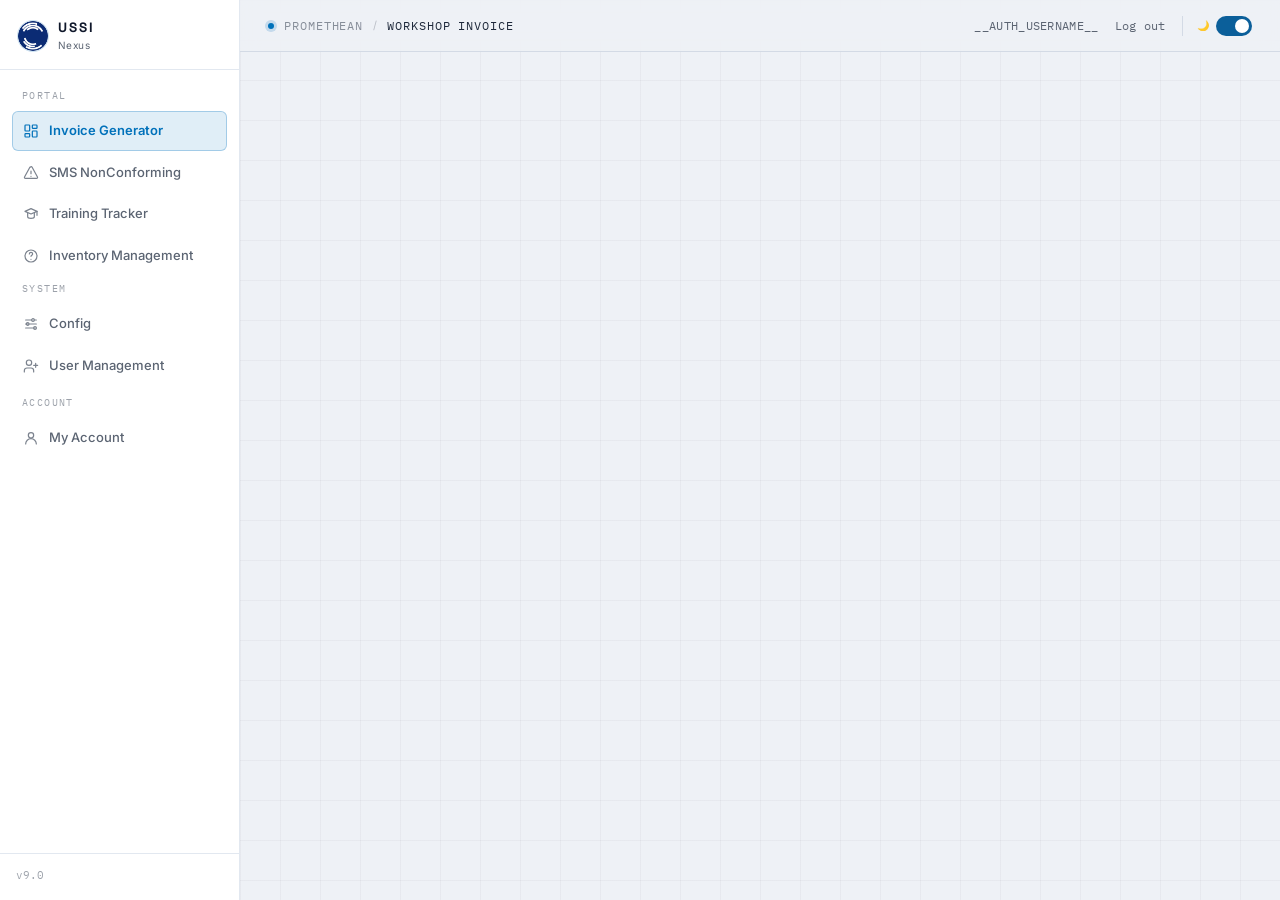
==== views/portal.html @ b30040d3 "baseline" ====
<!DOCTYPE html>
<html lang="en" data-theme="dark">
<head>
  <meta charset="UTF-8" />
  <meta name="viewport" content="width=device-width, initial-scale=1.0" />
  <title>USSI Nexus</title>
  <link rel="icon" type="image/png" href="/static/ussi_nexus_mark.png" />
  <script src="/static/js/theme-init.js"></script>
  <link rel="preconnect" href="https://fonts.googleapis.com" />
  <link href="https://fonts.googleapis.com/css2?family=Inter:wght@400;500;600;700&family=Space+Grotesk:wght@500;600;700&family=IBM+Plex+Mono:wght@400;500;600&display=swap" rel="stylesheet" />
  <!-- Tailwind is compiled ahead of time (see build/) instead of loaded from
       the CDN at runtime — the CDN script is documented by Tailwind itself
       as unsuitable for production, and it means the ENTIRE UI's styling
       depended on that one external request succeeding on every page load.
       If it's ever blocked (corporate firewall, ad-blocker, offline demo,
       CDN outage) every page renders with no layout/spacing/color at all.
       Rebuild this file with `cd build && npm install && npm run build`
       whenever new Tailwind classes are added to index.html or app.js. -->
  <link rel="stylesheet" href="/static/css/tailwind.css" />
  <link rel="stylesheet" href="/static/css/app.css" />
</head>
<body class="relative min-h-screen text-slate-300 font-sans">

<div class="app-shell">


<div id="sidebar-scrim" class="sidebar-scrim" onclick="toggleSidebar()"></div>

<aside class="sidebar" id="sidebar">
  <div class="sidebar-brand">
    <img src="/static/ussi_nexus_mark.png" alt="USSI Global" />
    <div>
      <div class="brand-word">USSI</div>
      <div class="brand-sub">Nexus</div>
    </div>
  </div>

  <nav class="sidebar-nav">
    <div class="sidebar-section-label">Portal</div>

    
    <button class="side-link portal-nav-btn active" data-portal="invoice-generator" id="portal-nav-invoice-generator" onclick="showPortalPage('invoice-generator')">
      <svg viewBox="0 0 24 24" fill="none" stroke="currentColor" stroke-width="1.8" stroke-linecap="round" stroke-linejoin="round"><rect x="3" y="3" width="7" height="9" rx="1"/><rect x="14" y="3" width="7" height="5" rx="1"/><rect x="14" y="12" width="7" height="9" rx="1"/><rect x="3" y="16" width="7" height="5" rx="1"/></svg>
      <span>Invoice Generator</span>
    </button>
    

    
    <button class="side-link portal-nav-btn text-steel" data-portal="sms-nonconforming" id="portal-nav-sms-nonconforming" onclick="showPortalPage('sms-nonconforming')">
      <svg viewBox="0 0 24 24" fill="none" stroke="currentColor" stroke-width="1.8" stroke-linecap="round" stroke-linejoin="round"><path d="M10.3 3.3 2.3 18a1.5 1.5 0 0 0 1.3 2.2h16.8a1.5 1.5 0 0 0 1.3-2.2l-8-14.7a1.5 1.5 0 0 0-2.6 0Z"/><path d="M12 9v4M12 17h.01"/></svg>
      <span>SMS NonConforming</span>
    </button>
    <div class="sidebar-sub hidden" id="portal-body-sms-nonconforming" aria-label="SMS NonConforming pages">
      <button class="side-sublink active" data-nc-view="list" onclick="showNonConformingPage('list')">Item List</button>
      <button class="side-sublink" data-nc-view="add" onclick="showNonConformingPage('add')">Add Item</button>
    </div>
    

    
    <a class="side-link text-steel" href="/training-tracker/" id="portal-nav-training-tracker">
      <svg viewBox="0 0 24 24" fill="none" stroke="currentColor" stroke-width="1.8" stroke-linecap="round" stroke-linejoin="round"><path d="M12 4 3 8l9 4 9-4-9-4Z"/><path d="M7 10.5V16c0 1 2.2 2.5 5 2.5s5-1.5 5-2.5v-5.5"/><path d="M21 8v6"/></svg>
      <span>Training Tracker</span>
    </a>
    

    
    <button class="side-link portal-nav-btn text-steel" data-portal="tbd2" id="portal-nav-tbd2" onclick="showPortalPage('tbd2')">
      <svg viewBox="0 0 24 24" fill="none" stroke="currentColor" stroke-width="1.8" stroke-linecap="round" stroke-linejoin="round"><circle cx="12" cy="12" r="9"/><path d="M9.5 9a2.5 2.5 0 0 1 5 0c0 1.5-2.5 2-2.5 3.5M12 17h.01"/></svg>
      <span>TBD 2</span>
    </button>
    

    
    <div class="sidebar-sub-body" id="portal-body-invoice-generator" >
    <div class="sidebar-section-label">Clients</div>

    
    <button class="side-link nav-btn active" data-page="promethean" id="nav-promethean" onclick="showPage('promethean')">
      <svg viewBox="0 0 24 24" fill="none" stroke="currentColor" stroke-width="1.8" stroke-linecap="round" stroke-linejoin="round"><path d="M14.7 6.3a4 4 0 0 0-5.4 5.4L4 17v3h3l5.3-5.3a4 4 0 0 0 5.4-5.4l-2.7 2.7-2-2 2.7-2.7Z"/></svg>
      <span>Promethean</span>
    </button>
    <div class="sidebar-sub" id="sidebar-sub-promethean" >
      <button class="side-sublink active" id="subnav-invoice" data-sub="invoice" onclick="showSubPage('invoice','promethean')">Workshop Invoice</button>
      <button class="side-sublink" id="subnav-storage" data-sub="storage" onclick="showSubPage('storage','promethean')">Storage Invoice</button>
      <button class="side-sublink" id="subnav-fedex-shipment" data-sub="fedex-shipment" onclick="showSubPage('fedex-shipment','promethean')">FedEx Shipment Upload</button>
    </div>
    

    
    <button class="side-link nav-btn text-steel" data-page="amc" id="nav-amc" onclick="showPage('amc')">
      <svg viewBox="0 0 24 24" fill="none" stroke="currentColor" stroke-width="1.8" stroke-linecap="round" stroke-linejoin="round"><path d="M21 8 12 3 3 8l9 5 9-5Z"/><path d="M3 8v8l9 5 9-5V8"/><path d="M12 13v8"/></svg>
      <span>AMC</span>
    </button>
    

    
    <button class="side-link nav-btn text-steel" data-page="tcl" id="nav-tcl" onclick="showPage('tcl')">
      <svg viewBox="0 0 24 24" fill="none" stroke="currentColor" stroke-width="1.8" stroke-linecap="round" stroke-linejoin="round"><rect x="3" y="4" width="18" height="12" rx="1.5"/><path d="M8 20h8M12 16v4"/></svg>
      <span>TCL</span>
    </button>
    

    
    <button class="side-link nav-btn text-steel" data-page="philips" id="nav-philips" onclick="showPage('philips')">
      <svg viewBox="0 0 24 24" fill="none" stroke="currentColor" stroke-width="1.8" stroke-linecap="round" stroke-linejoin="round"><rect x="2.5" y="6" width="19" height="12" rx="1.5"/><path d="M8 21h8"/></svg>
      <span>Philips</span>
    </button>
    

    
    </div><!-- /portal-body-invoice-generator -->

    <div id="portal-system-config">
      <div class="sidebar-section-label">System</div>
      <a class="side-link nav-btn text-steel" data-page="config" id="nav-config" href="/?portal=invoice-generator&amp;client=config" onclick="if(window.showConfigPage){showConfigPage();return false;}">
        <svg viewBox="0 0 24 24" fill="none" stroke="currentColor" stroke-width="1.8" stroke-linecap="round" stroke-linejoin="round"><path d="M4 6h9M17 6h3M4 12h3M9 12h11M4 18h13M20 18h0"/><circle cx="15" cy="6" r="2"/><circle cx="7" cy="12" r="2"/><circle cx="18" cy="18" r="2"/></svg>
        <span>Config</span>
      </a>
      <a class="side-link text-steel hidden" id="portal-nav-admin-permissions" href="/admin/permissions">
        <svg viewBox="0 0 24 24" fill="none" stroke="currentColor" stroke-width="1.8" stroke-linecap="round" stroke-linejoin="round"><path d="M16 21v-2a4 4 0 0 0-4-4H6a4 4 0 0 0-4 4v2"/><circle cx="9" cy="7" r="4"/><path d="M19 8v6M22 11h-6"/></svg>
        <span>User Management</span>
      </a>
    </div>

    <div class="sidebar-section-label">Account</div>
    <a class="side-link text-steel" id="portal-nav-my-account" href="/account">
      <svg viewBox="0 0 24 24" fill="none" stroke="currentColor" stroke-width="1.8" stroke-linecap="round" stroke-linejoin="round"><circle cx="12" cy="8" r="4"/><path d="M4 21a8 8 0 0 1 16 0"/></svg>
      <span>My Account</span>
    </a>
    
    
  </nav>

  <div class="sidebar-footer">
    <button onclick="showAbout()" class="ver-tag hover:text-accent transition-colors cursor-pointer" style="background:none;border:none;">v9.0</button>
  </div>
</aside>

<main class="main">
  <div class="topbar">
    <button class="sidebar-trigger" onclick="toggleSidebar()" aria-label="Open menu">
      <svg width="16" height="16" viewBox="0 0 24 24" fill="none" stroke="currentColor" stroke-width="2" stroke-linecap="round"><path d="M3 6h18M3 12h18M3 18h18"/></svg>
    </button>
    <span class="status-dot"></span>
    <span class="crumb-root" id="crumb-root" data-default-leaf="Workshop Invoice">Promethean</span>
    <span class="crumb-sep" id="crumb-sep">/</span>
    <span class="crumb-leaf" id="crumb-leaf">Workshop Invoice</span>
    <div class="ml-auto flex items-center gap-4 font-mono text-xs uppercase tracking-wide text-steel">
      
      <span>__AUTH_USERNAME__</span>
      <form method="POST" action="/logout" class="inline">
        <button type="submit" class="hover:text-accent transition-colors">Log out</button>
      </form>
      <div class="theme-control">
        <span class="toggle-label" id="toggle-label">☀</span>
        <button id="theme-toggle" onclick="toggleTheme()" title="Toggle light/dark mode" aria-label="Toggle light or dark mode"></button>
      </div>
      
    </div>
  </div>

<!-- ══════════════════════════════════════════════════════════
     PORTAL TAB: INVOICE GENERATOR (existing app, unchanged below)
══════════════════════════════════════════════════════════ -->

<div id="portal-content-invoice-generator" class="relative z-10">

<!-- ══════════════════════════════════════════════════════════
     SECTION: PROMETHEAN
══════════════════════════════════════════════════════════ -->
<div id="page-promethean" class="relative z-10">

<!-- ══════════════════════════════════════════════════════════
     PAGE: INVOICE
══════════════════════════════════════════════════════════ -->
<div id="page-invoice" class="relative z-10 max-w-5xl mx-auto px-6 py-10 page-content">

  <!-- Tab switcher -->
  <div class="flex gap-1 bg-ink-100 rounded-lg p-1 w-fit mb-8">
    <button class="tab-btn active text-xs font-mono px-3 py-1.5 rounded-md" onclick="switchTab('raw')" id="tab-raw">Raw Production File</button>
    <button class="tab-btn text-xs font-mono px-3 py-1.5 rounded-md text-steel" onclick="switchTab('legacy')" id="tab-legacy">Pre-sanitized File</button>
  </div>

  <!-- ── TAB A: RAW ───────────────────────────────────────────────────────────── -->
  <div id="pane-raw">

    <!-- STEP 1: Upload -->
    <div id="step-upload" class="space-y-8">
      <div>
        <h1 class="text-2xl font-semibold text-slate-100 tracking-tight">Generate Invoice</h1>
        <p class="text-steel mt-1 text-sm">Upload your raw production file. The program will auto-classify records and flag anything needing review.</p>
      </div>
      <form id="sanitize-form" class="space-y-8">
        <section>
          <div class="flex items-center gap-3 mb-4">
            <span class="font-mono text-xs text-accent uppercase tracking-widest">01</span>
            <span class="text-slate-100 font-medium">Source Files</span>
            <div class="flex-1 h-px bg-steel/40"></div>
          </div>
          <div class="grid gap-3">
            <label class="drop-zone rounded-lg p-4 cursor-pointer flex items-center gap-4" id="zone-raw" for="file-raw">
              <div class="w-10 h-10 rounded-md bg-ink-100 flex items-center justify-center text-xl flex-shrink-0" id="icon-raw">🗂</div>
              <div class="flex-1 min-w-0"><p class="text-sm font-medium text-slate-200">Raw Production File</p><p class="text-xs text-steel mt-0.5" id="label-raw">Full Promethean production workbook · .xlsx</p></div>
              <span class="text-xs font-mono text-steel border border-steel/40 rounded px-2 py-0.5">XLSX</span>
              <input type="file" id="file-raw" name="raw_file" accept=".xlsx" class="hidden" required />
            </label>
            <label class="drop-zone rounded-lg p-4 cursor-pointer flex items-center gap-4" id="zone-prev2" for="file-prev2">
              <div class="w-10 h-10 rounded-md bg-ink-100 flex items-center justify-center text-xl flex-shrink-0" id="icon-prev2">📋</div>
              <div class="flex-1 min-w-0"><p class="text-sm font-medium text-slate-200">Previously Invoiced Master</p><p class="text-xs text-steel mt-0.5" id="label-prev2">Full billing history · .xlsx</p></div>
              <span class="text-xs font-mono text-steel border border-steel/40 rounded px-2 py-0.5">XLSX</span>
              <input type="file" id="file-prev2" name="prev_invoiced" accept=".xlsx" class="hidden" required />
            </label>
            <label class="drop-zone rounded-lg p-4 cursor-pointer flex items-center gap-4" id="zone-ship2" for="file-ship2">
              <div class="w-10 h-10 rounded-md bg-ink-100 flex items-center justify-center text-xl flex-shrink-0" id="icon-ship2">🚚</div>
              <div class="flex-1 min-w-0"><p class="text-sm font-medium text-slate-200">Shipping History</p><p class="text-xs text-steel mt-0.5" id="label-ship2">All outbound shipments · .csv</p></div>
              <span class="text-xs font-mono text-steel border border-steel/40 rounded px-2 py-0.5">CSV</span>
              <input type="file" id="file-ship2" name="shipping" accept=".csv" class="hidden" required />
            </label>
            <label class="drop-zone rounded-lg p-4 cursor-pointer flex items-center gap-4" id="zone-fedex2" for="file-fedex2">
              <div class="w-10 h-10 rounded-md bg-ink-100 flex items-center justify-center text-xl flex-shrink-0" id="icon-fedex2">📋</div>
              <div class="flex-1 min-w-0">
                <p class="text-sm font-medium text-slate-200">FedEx Master Sheet <span class="text-steel font-normal">(optional)</span></p>
                <p class="text-xs text-steel mt-0.5" id="label-fedex2">Drives Parts Testing &amp; Configuration · .xlsx</p>
              </div>
              <span class="text-xs font-mono text-steel border border-steel/40 rounded px-2 py-0.5">XLSX</span>
              <input type="file" id="file-fedex2" name="fedex" accept=".xlsx" class="hidden" />
            </label>
          </div>
        </section>

        <section>
          <div class="flex items-center gap-3 mb-4">
            <span class="font-mono text-xs text-accent uppercase tracking-widest">02</span>
            <span class="text-slate-100 font-medium">Billing Period</span>
            <div class="flex-1 h-px bg-steel/40"></div>
          </div>
          <div class="grid grid-cols-2 gap-4">
            <div><label class="block text-xs text-steel mb-1.5 uppercase tracking-wide font-mono">From</label>
              <input type="date" name="date_from" id="date-from2" required class="w-full bg-ink-100 border border-steel/50 rounded-lg px-3 py-2.5 text-sm text-slate-200 transition-all" /></div>
            <div><label class="block text-xs text-steel mb-1.5 uppercase tracking-wide font-mono">To</label>
              <input type="date" name="date_to" id="date-to2" required class="w-full bg-ink-100 border border-steel/50 rounded-lg px-3 py-2.5 text-sm text-slate-200 transition-all" /></div>
          </div>
        </section>

        <section>
          <div class="flex items-center gap-3 mb-4">
            <span class="font-mono text-xs text-accent uppercase tracking-widest">03</span>
            <span class="text-slate-100 font-medium">Invoice Details</span>
            <div class="flex-1 h-px bg-steel/40"></div>
          </div>
          <div class="grid grid-cols-2 gap-4">
            <div><label class="block text-xs text-steel mb-1.5 uppercase tracking-wide font-mono">Call ID</label>
              <input type="text" name="call_id" value="C1413671" class="w-full bg-ink-100 border border-steel/50 rounded-lg px-3 py-2.5 text-sm text-slate-200 transition-all" /></div>
            <div><label class="block text-xs text-steel mb-1.5 uppercase tracking-wide font-mono">Customer</label>
              <input type="text" name="customer" value="Promethean" class="w-full bg-ink-100 border border-steel/50 rounded-lg px-3 py-2.5 text-sm text-slate-200 transition-all" /></div>
            <div><label class="block text-xs text-steel mb-1.5 uppercase tracking-wide font-mono">Invoice Date</label>
              <input type="date" name="invoice_date" id="invoice-date2" class="w-full bg-ink-100 border border-steel/50 rounded-lg px-3 py-2.5 text-sm text-slate-200 transition-all" /></div>
            <div><label class="block text-xs text-steel mb-1.5 uppercase tracking-wide font-mono">Completed Date</label>
              <input type="date" name="completed_date" id="completed-date2" class="w-full bg-ink-100 border border-steel/50 rounded-lg px-3 py-2.5 text-sm text-slate-200 transition-all" /></div>
          </div>
        </section>

        <button type="submit" id="sanitize-btn"
          class="w-full h-12 rounded-lg bg-accent text-ink font-semibold text-sm tracking-wide hover:bg-accent-glow active:scale-[.99] transition-all flex items-center justify-center gap-2">
          <span>🔍</span> Validate & Review Data
        </button>
      </form>
    </div>

    <!-- STEP 2: Review -->
    <div id="step-review" class="hidden space-y-6">
      <div class="flex items-center gap-4">
        <button onclick="backToUpload()" class="text-steel hover:text-slate-300 text-sm transition-colors">← Back</button>
        <div><h2 class="text-xl font-semibold text-slate-100">Data Review</h2>
          <p class="text-steel text-sm" id="review-summary"></p></div>
      </div>
      <div id="issues-container" class="hidden">
        <div class="flex items-center gap-3 mb-3">
          <span class="font-mono text-xs text-warn uppercase tracking-widest">⚠</span>
          <span class="text-slate-100 font-medium">Records Requiring Review</span>
          <span class="font-mono text-xs text-warn bg-warn/10 px-2 py-0.5 rounded" id="issue-count-badge"></span>
          <div class="flex-1 h-px bg-warn/20"></div>
        </div>
        <div class="bg-ink-50 border border-steel/30 rounded-lg overflow-hidden">
          <div class="overflow-x-auto">
            <table class="w-full text-xs">
              <thead><tr class="border-b border-steel/30">
                <th class="text-left px-3 py-2.5 text-steel font-mono uppercase tracking-wide">Date</th>
                <th class="text-left px-3 py-2.5 text-steel font-mono uppercase tracking-wide">Model</th>
                <th class="text-left px-3 py-2.5 text-steel font-mono uppercase tracking-wide">Serial</th>
                <th class="text-left px-3 py-2.5 text-steel font-mono uppercase tracking-wide">Issue</th>
                <th class="text-left px-3 py-2.5 text-steel font-mono uppercase tracking-wide">Current</th>
                <th class="px-3 py-2.5 text-steel font-mono uppercase tracking-wide">Resolution</th>
              </tr></thead>
              <tbody id="issues-tbody"></tbody>
            </table>
          </div>
        </div>
      </div>
      <!-- Auto-corrections summary (always shown) -->
      <div id="auto-corrections-section" class="hidden">
        <div class="flex items-center gap-3 mb-3">
          <span class="font-mono text-xs text-accent uppercase tracking-widest">✦</span>
          <span class="text-slate-100 font-medium">Auto-Corrections Applied</span>
          <span class="font-mono text-xs text-accent bg-accent/10 px-2 py-0.5 rounded" id="auto-count-badge"></span>
          <div class="flex-1 h-px bg-accent/20"></div>
          <button onclick="toggleAutoTable()" id="auto-toggle-btn" class="text-xs text-steel hover:text-slate-300 transition-colors font-mono">show ▾</button>
        </div>
        <p class="text-xs text-steel mb-3">These records were corrected automatically using the serial number. Review them below — if anything looks wrong, the corrected production file export will show the full audit trail.</p>
        <div id="auto-table-wrap" class="hidden bg-ink-50 border border-steel/30 rounded-lg overflow-hidden">
          <div class="overflow-x-auto max-h-64 overflow-y-auto">
            <table class="w-full text-xs">
              <thead class="sticky top-0"><tr class="border-b border-steel/30 bg-ink-100/80 backdrop-blur">
                <th class="text-left px-3 py-2 text-steel font-mono uppercase tracking-wide">Date</th>
                <th class="text-left px-3 py-2 text-steel font-mono uppercase tracking-wide">Serial</th>
                <th class="text-left px-3 py-2 text-steel font-mono uppercase tracking-wide">Was</th>
                <th class="text-left px-3 py-2 text-steel font-mono uppercase tracking-wide">→ Now</th>
                <th class="text-left px-3 py-2 text-steel font-mono uppercase tracking-wide">Result</th>
              </tr></thead>
              <tbody id="auto-tbody"></tbody>
            </table>
          </div>
        </div>
      </div>

      <div id="no-issues" class="hidden bg-ok/5 border border-ok/30 rounded-lg p-4 flex items-center gap-3">
        <span class="text-ok text-xl">✓</span>
        <div>
          <p class="text-ok font-medium text-sm" id="no-issues-title">All records validated — no manual input needed</p>
          <p class="text-slate-400 text-xs mt-0.5" id="no-issues-sub">Review any auto-corrections above before generating.</p>
        </div>
      </div>

      <!-- Filename input -->
      <div>
        <label class="block text-xs text-steel mb-1.5 uppercase tracking-wide font-mono">Output Filename</label>
        <div class="flex gap-2 items-center">
          <input type="text" id="output-filename" placeholder="e.g. Promethean_Invoice_April_2026"
            class="flex-1 bg-ink-100 border border-steel/50 rounded-lg px-3 py-2.5 text-sm text-slate-200 transition-all font-mono" />
          <span class="text-steel text-sm font-mono">.xlsx</span>
        </div>
        <p class="text-steel/60 text-xs mt-1">Leave blank for auto-generated name with timestamp</p>
      </div>

      <button onclick="generateFromRaw()" id="generate-raw-btn"
        class="w-full h-12 rounded-lg bg-accent text-ink font-semibold text-sm tracking-wide hover:bg-accent-glow active:scale-[.99] transition-all flex items-center justify-center gap-2">
        <span>⚡</span> <span id="gen-raw-label">Generate Invoice</span>
      </button>
    </div>

    <!-- STEP 3: Result -->
    <div id="step-result-raw" class="hidden space-y-6">
      <div id="progress-raw" class="space-y-3">
        <div class="h-1.5 bg-ink-100 rounded-full overflow-hidden">
          <div id="pbar-raw" class="h-full rounded-full shimmer w-0 transition-all duration-500"></div>
        </div>
        <div class="bg-ink-50 border border-steel/30 rounded-lg overflow-hidden">
          <div class="flex items-center gap-2 px-4 py-2 border-b border-steel/20 bg-ink-100/50">
            <div class="w-2.5 h-2.5 rounded-full bg-warn/50"></div>
            <div class="w-2.5 h-2.5 rounded-full bg-accent/50"></div>
            <div class="w-2.5 h-2.5 rounded-full bg-ok/50"></div>
            <span class="ml-2 font-mono text-xs text-steel">stdout</span>
          </div>
          <div id="log-box" class="h-44 overflow-y-auto p-4 space-y-1 font-mono text-xs"></div>
        </div>
      </div>
      <div id="result-raw" class="hidden space-y-4">
        <div class="grid grid-cols-2 sm:grid-cols-4 gap-3">
          <div class="bg-ink-50 border border-steel/30 rounded-lg p-4 text-center"><p class="font-mono text-2xl font-semibold text-slate-100" id="r-depot">—</p><p class="text-xs text-steel mt-1">Depot Repairs</p></div>
          <div class="bg-ink-50 border border-steel/30 rounded-lg p-4 text-center"><p class="font-mono text-2xl font-semibold text-slate-100" id="r-triage">—</p><p class="text-xs text-steel mt-1">Triage Units</p></div>
          <div class="bg-ink-50 border border-steel/30 rounded-lg p-4 text-center"><p class="font-mono text-lg font-semibold text-accent" id="r-subtotal">—</p><p class="text-xs text-steel mt-1">Subtotal</p></div>
          <div class="bg-ink-50 border border-steel/30 rounded-lg p-4 text-center"><p class="font-mono text-lg font-semibold text-accent-glow" id="r-total">—</p><p class="text-xs text-steel mt-1">Total (w/ Tax)</p></div>
        </div>
        <a id="dl-invoice" href="#" class="flex items-center justify-center gap-2 w-full h-12 rounded-lg bg-ok/10 border border-ok/40 text-ok font-semibold text-sm hover:bg-ok/20 transition-all">⬇ Download Invoice (.xlsx)</a>
        <div class="grid grid-cols-2 gap-3">
          <a id="dl-corrected" href="#" class="flex items-center justify-center gap-2 h-10 rounded-lg border border-steel/40 text-steel text-sm hover:border-steel hover:text-slate-300 transition-all opacity-50 pointer-events-none">⬇ Corrected Production File</a>
          <a id="dl-master" href="#" class="flex items-center justify-center gap-2 h-10 rounded-lg border border-accent/40 text-accent text-sm hover:border-accent hover:bg-accent/5 transition-all opacity-50 pointer-events-none">⬇ Updated Invoiced Master</a>
        </div>
        <p class="text-xs text-steel/60 text-center -mt-1">Corrected file and updated master generate after the invoice — links activate when ready</p>
        <button onclick="resetAll()" class="w-full h-10 rounded-lg border border-steel/30 text-steel text-sm hover:border-steel hover:text-slate-300 transition-all">Start Over</button>
      </div>
      <div id="error-raw" class="hidden bg-warn/5 border border-warn/30 rounded-lg p-5">
        <p class="text-warn font-medium text-sm">Generation failed</p>
        <p class="text-slate-400 text-xs mt-1" id="error-raw-msg"></p>
        <button onclick="backToReview()" class="mt-3 text-xs text-steel hover:text-slate-300 underline underline-offset-2 transition-colors">Go back</button>
      </div>
    </div>
  </div><!-- /pane-raw -->

  <!-- ── TAB B: LEGACY ────────────────────────────────────────────────────────── -->
  <div id="pane-legacy" class="hidden space-y-8">
    <div><h1 class="text-2xl font-semibold text-slate-100 tracking-tight">Generate Invoice</h1>
      <p class="text-steel mt-1 text-sm">Upload a pre-sanitized Repair_Data.xlsx with Type and Type2 columns already present.</p></div>
    <form id="legacy-form" class="space-y-8">
      <section>
        <div class="flex items-center gap-3 mb-4"><span class="font-mono text-xs text-accent uppercase tracking-widest">01</span><span class="text-slate-100 font-medium">Source Files</span><div class="flex-1 h-px bg-steel/40"></div></div>
        <div class="grid gap-3">
          <label class="drop-zone rounded-lg p-4 cursor-pointer flex items-center gap-4" id="zone-repair" for="file-repair">
            <div class="w-10 h-10 rounded-md bg-ink-100 flex items-center justify-center text-xl flex-shrink-0" id="icon-repair">📊</div>
            <div class="flex-1 min-w-0"><p class="text-sm font-medium text-slate-200">Repair Data (.xlsx)</p><p class="text-xs text-steel mt-0.5" id="label-repair">Pre-sanitized with Type and Type2 columns</p></div>
            <span class="text-xs font-mono text-steel border border-steel/40 rounded px-2 py-0.5">XLSX</span>
            <input type="file" id="file-repair" name="repair" accept=".xlsx" class="hidden" required />
          </label>
          <label class="drop-zone rounded-lg p-4 cursor-pointer flex items-center gap-4" id="zone-prev" for="file-prev">
            <div class="w-10 h-10 rounded-md bg-ink-100 flex items-center justify-center text-xl flex-shrink-0" id="icon-prev">📋</div>
            <div class="flex-1 min-w-0"><p class="text-sm font-medium text-slate-200">Previously Invoiced Master</p><p class="text-xs text-steel mt-0.5" id="label-prev">Full billing history · .xlsx</p></div>
            <span class="text-xs font-mono text-steel border border-steel/40 rounded px-2 py-0.5">XLSX</span>
            <input type="file" id="file-prev" name="prev_invoiced" accept=".xlsx" class="hidden" required />
          </label>
          <label class="drop-zone rounded-lg p-4 cursor-pointer flex items-center gap-4" id="zone-shipping" for="file-shipping">
            <div class="w-10 h-10 rounded-md bg-ink-100 flex items-center justify-center text-xl flex-shrink-0" id="icon-shipping">🚚</div>
            <div class="flex-1 min-w-0"><p class="text-sm font-medium text-slate-200">Shipping History</p><p class="text-xs text-steel mt-0.5" id="label-shipping">All outbound shipments · .csv</p></div>
            <span class="text-xs font-mono text-steel border border-steel/40 rounded px-2 py-0.5">CSV</span>
            <input type="file" id="file-shipping" name="shipping" accept=".csv" class="hidden" required />
          </label>
        </div>
      </section>
      <section>
        <div class="flex items-center gap-3 mb-4"><span class="font-mono text-xs text-accent uppercase tracking-widest">02</span><span class="text-slate-100 font-medium">Billing Period</span><div class="flex-1 h-px bg-steel/40"></div></div>
        <div class="grid grid-cols-2 gap-4">
          <div><label class="block text-xs text-steel mb-1.5 uppercase tracking-wide font-mono">From</label><input type="date" name="date_from" id="date-from" required class="w-full bg-ink-100 border border-steel/50 rounded-lg px-3 py-2.5 text-sm text-slate-200 transition-all" /></div>
          <div><label class="block text-xs text-steel mb-1.5 uppercase tracking-wide font-mono">To</label><input type="date" name="date_to" id="date-to" required class="w-full bg-ink-100 border border-steel/50 rounded-lg px-3 py-2.5 text-sm text-slate-200 transition-all" /></div>
        </div>
      </section>
      <section>
        <div class="flex items-center gap-3 mb-4"><span class="font-mono text-xs text-accent uppercase tracking-widest">03</span><span class="text-slate-100 font-medium">Invoice Details</span><div class="flex-1 h-px bg-steel/40"></div></div>
        <div class="grid grid-cols-2 gap-4">
          <div><label class="block text-xs text-steel mb-1.5 uppercase tracking-wide font-mono">Call ID</label><input type="text" name="call_id" value="C1413671" class="w-full bg-ink-100 border border-steel/50 rounded-lg px-3 py-2.5 text-sm text-slate-200 transition-all" /></div>
          <div><label class="block text-xs text-steel mb-1.5 uppercase tracking-wide font-mono">Customer</label><input type="text" name="customer" value="Promethean" class="w-full bg-ink-100 border border-steel/50 rounded-lg px-3 py-2.5 text-sm text-slate-200 transition-all" /></div>
          <div><label class="block text-xs text-steel mb-1.5 uppercase tracking-wide font-mono">Invoice Date</label><input type="date" name="invoice_date" id="invoice-date" class="w-full bg-ink-100 border border-steel/50 rounded-lg px-3 py-2.5 text-sm text-slate-200 transition-all" /></div>
          <div><label class="block text-xs text-steel mb-1.5 uppercase tracking-wide font-mono">Completed Date</label><input type="date" name="completed_date" id="completed-date" class="w-full bg-ink-100 border border-steel/50 rounded-lg px-3 py-2.5 text-sm text-slate-200 transition-all" /></div>
        </div>
      </section>
      <section>
        <div class="flex items-center gap-3 mb-4"><span class="font-mono text-xs text-accent uppercase tracking-widest">04</span><span class="text-slate-100 font-medium">Output Filename</span><div class="flex-1 h-px bg-steel/40"></div></div>
        <div class="flex gap-2 items-center">
          <input type="text" id="legacy-filename" name="output_filename" placeholder="e.g. Promethean_Invoice_April_2026"
            class="flex-1 bg-ink-100 border border-steel/50 rounded-lg px-3 py-2.5 text-sm text-slate-200 transition-all font-mono" />
          <span class="text-steel text-sm font-mono">.xlsx</span>
        </div>
        <p class="text-steel/60 text-xs mt-1">Leave blank for auto-generated name with timestamp</p>
      </section>
      <div id="legacy-progress" class="hidden space-y-3">
        <div class="h-1.5 bg-ink-100 rounded-full overflow-hidden"><div id="pbar-legacy" class="h-full rounded-full shimmer w-0 transition-all duration-500"></div></div>
      </div>
      <div id="legacy-result" class="hidden space-y-4">
        <div class="grid grid-cols-4 gap-3">
          <div class="bg-ink-50 border border-steel/30 rounded-lg p-4 text-center"><p class="font-mono text-2xl font-semibold text-slate-100" id="l-depot">—</p><p class="text-xs text-steel mt-1">Depot Repairs</p></div>
          <div class="bg-ink-50 border border-steel/30 rounded-lg p-4 text-center"><p class="font-mono text-2xl font-semibold text-slate-100" id="l-triage">—</p><p class="text-xs text-steel mt-1">Triage Units</p></div>
          <div class="bg-ink-50 border border-steel/30 rounded-lg p-4 text-center"><p class="font-mono text-lg font-semibold text-accent" id="l-subtotal">—</p><p class="text-xs text-steel mt-1">Subtotal</p></div>
          <div class="bg-ink-50 border border-steel/30 rounded-lg p-4 text-center"><p class="font-mono text-lg font-semibold text-accent-glow" id="l-total">—</p><p class="text-xs text-steel mt-1">Total (w/ Tax)</p></div>
        </div>
        <a id="dl-legacy" href="#" class="flex items-center justify-center gap-2 w-full h-12 rounded-lg bg-ok/10 border border-ok/40 text-ok font-semibold text-sm hover:bg-ok/20 transition-all">⬇ Download Invoice</a>
        <button onclick="resetLegacy()" class="w-full h-10 rounded-lg border border-steel/30 text-steel text-sm hover:border-steel hover:text-slate-300 transition-all">Generate Another</button>
      </div>
      <button type="submit" id="legacy-btn"
        class="w-full h-12 rounded-lg bg-accent text-ink font-semibold text-sm tracking-wide hover:bg-accent-glow active:scale-[.99] transition-all flex items-center justify-center gap-2">
        <span>⚡</span> Generate Invoice
      </button>
    </form>
  </div>
</div><!-- /page-invoice -->

<!-- ══════════════════════════════════════════════════════════
     PAGE: STORAGE INVOICE
══════════════════════════════════════════════════════════ -->
<div id="page-storage" class="hidden relative z-10 max-w-5xl mx-auto px-6 py-10 page-content">

  <!-- ── STEP 1: Upload ─────────────────────────────────────────────────── -->
  <div id="s-step-upload">
    <div class="mb-6">
      <h1 class="text-2xl font-semibold text-slate-100 tracking-tight">Storage &amp; Small Parts Invoice</h1>
      <p class="text-steel mt-1 text-sm">Upload source files · review flagged items · generate invoice.</p>
    </div>

    <form id="storage-form" class="space-y-8">
      <!-- Source Files -->
      <section>
        <div class="flex items-center gap-3 mb-4">
          <span class="font-mono text-xs text-accent uppercase tracking-widest">01</span>
          <span class="text-slate-100 font-medium">Source Files</span>
          <div class="flex-1 h-px bg-steel/40"></div>
        </div>
        <div class="grid gap-3">
          <label class="drop-zone rounded-lg p-4 cursor-pointer flex items-center gap-4" id="sz-inv" for="s-inv">
            <div class="w-10 h-10 rounded-md bg-ink-100 flex items-center justify-center text-xl flex-shrink-0" id="icon-s-inv">📦</div>
            <div class="flex-1 min-w-0"><p class="text-sm font-medium text-slate-200">Inventory Export</p><p class="text-xs text-steel mt-0.5" id="lbl-s-inv">Current inventory snapshot · .csv</p></div>
            <span class="text-xs font-mono text-steel border border-steel/40 rounded px-2 py-0.5">CSV</span>
            <input type="file" id="s-inv" name="inventory" accept=".csv" class="hidden" required />
          </label>
          <label class="drop-zone rounded-lg p-4 cursor-pointer flex items-center gap-4" id="sz-ship" for="s-ship">
            <div class="w-10 h-10 rounded-md bg-ink-100 flex items-center justify-center text-xl flex-shrink-0" id="icon-s-ship">🚚</div>
            <div class="flex-1 min-w-0"><p class="text-sm font-medium text-slate-200">Shipping History</p><p class="text-xs text-steel mt-0.5" id="lbl-s-ship">All outbound shipments · .csv</p></div>
            <span class="text-xs font-mono text-steel border border-steel/40 rounded px-2 py-0.5">CSV</span>
            <input type="file" id="s-ship" name="shipping" accept=".csv" class="hidden" required />
          </label>
          <label class="drop-zone rounded-lg p-4 cursor-pointer flex items-center gap-4" id="sz-recv" for="s-recv">
            <div class="w-10 h-10 rounded-md bg-ink-100 flex items-center justify-center text-xl flex-shrink-0" id="icon-s-recv">📥</div>
            <div class="flex-1 min-w-0"><p class="text-sm font-medium text-slate-200">Receipt Log</p><p class="text-xs text-steel mt-0.5" id="lbl-s-recv">Inbound receiving log · .csv</p></div>
            <span class="text-xs font-mono text-steel border border-steel/40 rounded px-2 py-0.5">CSV</span>
            <input type="file" id="s-recv" name="receipt" accept=".csv" class="hidden" required />
          </label>
          <label class="drop-zone rounded-lg p-4 cursor-pointer flex items-center gap-4" id="sz-fedex" for="s-fedex">
            <div class="w-10 h-10 rounded-md bg-ink-100 flex items-center justify-center text-xl flex-shrink-0" id="icon-s-fedex">📋</div>
            <div class="flex-1 min-w-0"><p class="text-sm font-medium text-slate-200">FedEx Master Sheet</p><p class="text-xs text-steel mt-0.5" id="lbl-s-fedex">Parts setup &amp; programming · .xlsx</p></div>
            <span class="text-xs font-mono text-steel border border-steel/40 rounded px-2 py-0.5">XLSX</span>
            <input type="file" id="s-fedex" name="fedex" accept=".xlsx" class="hidden" required />
          </label>
        </div>
      </section>

      <!-- Whitelist -->
      <section>
        <div class="flex items-center gap-3 mb-4">
          <span class="font-mono text-xs text-accent uppercase tracking-widest">02</span>
          <span class="text-slate-100 font-medium">Parts &amp; Units Whitelist</span>
          <span class="text-xs font-mono bg-ok/10 text-ok border border-ok/30 rounded px-2 py-0.5">Built-in default active</span>
          <div class="flex-1 h-px bg-steel/40"></div>
        </div>
        <label class="drop-zone rounded-lg p-4 cursor-pointer flex items-center gap-4" id="sz-wl" for="s-wl">
          <div class="w-10 h-10 rounded-md bg-ink-100 flex items-center justify-center text-xl flex-shrink-0" id="icon-s-wl">✅</div>
          <div class="flex-1 min-w-0">
            <p class="text-sm font-medium text-slate-200">Upload Updated Whitelist <span class="text-steel font-normal">(optional)</span></p>
            <p class="text-xs text-steel mt-0.5" id="lbl-s-wl">Only needed if the parts/units list has changed · .xlsx</p>
          </div>
          <span class="text-xs font-mono text-steel border border-steel/40 rounded px-2 py-0.5">XLSX</span>
          <input type="file" id="s-wl" name="whitelist" accept=".xlsx" class="hidden" />
        </label>
      </section>

      <!-- Pallet -->
      <section>
        <div class="flex items-center gap-3 mb-4">
          <span class="font-mono text-xs text-accent uppercase tracking-widest">03</span>
          <span class="text-slate-100 font-medium">Pallet Storage</span>
          <div class="flex-1 h-px bg-steel/40"></div>
        </div>
        <div class="max-w-xs">
          <label class="block text-xs text-steel mb-1.5 uppercase tracking-wide font-mono">Total Pallet Count for Period</label>
          <input type="number" name="pallet_count" id="s-pallet" min="0" placeholder="e.g. 1231" required
            class="w-full bg-ink-100 border border-steel/50 rounded-lg px-3 py-2.5 text-sm text-slate-200 transition-all" />
          <p class="text-xs text-steel mt-1">Manually enter the number of pallets stored this period · $23.50/pallet</p>
        </div>
      </section>

      <!-- Billing Period -->
      <section>
        <div class="flex items-center gap-3 mb-4">
          <span class="font-mono text-xs text-accent uppercase tracking-widest">04</span>
          <span class="text-slate-100 font-medium">Billing Period &amp; Details</span>
          <div class="flex-1 h-px bg-steel/40"></div>
        </div>
        <div class="grid grid-cols-2 gap-4 mb-4">
          <div><label class="block text-xs text-steel mb-1.5 uppercase tracking-wide font-mono">From</label>
            <input type="date" name="date_from" id="s-date-from" required class="w-full bg-ink-100 border border-steel/50 rounded-lg px-3 py-2.5 text-sm text-slate-200 transition-all" /></div>
          <div><label class="block text-xs text-steel mb-1.5 uppercase tracking-wide font-mono">To</label>
            <input type="date" name="date_to" id="s-date-to" required class="w-full bg-ink-100 border border-steel/50 rounded-lg px-3 py-2.5 text-sm text-slate-200 transition-all" /></div>
        </div>
        <div class="grid grid-cols-2 gap-4 mb-4">
          <div><label class="block text-xs text-steel mb-1.5 uppercase tracking-wide font-mono">Invoice Date</label>
            <input type="date" name="invoice_date" id="s-invoice-date" class="w-full bg-ink-100 border border-steel/50 rounded-lg px-3 py-2.5 text-sm text-slate-200 transition-all" /></div>
          <div><label class="block text-xs text-steel mb-1.5 uppercase tracking-wide font-mono">Completed Date</label>
            <input type="date" name="completed_date" id="s-completed-date" class="w-full bg-ink-100 border border-steel/50 rounded-lg px-3 py-2.5 text-sm text-slate-200 transition-all" /></div>
        </div>
        <div class="grid grid-cols-3 gap-4">
          <div><label class="block text-xs text-steel mb-1.5 uppercase tracking-wide font-mono">Call ID</label>
            <input type="text" name="call_id" value="C1413671" class="w-full bg-ink-100 border border-steel/50 rounded-lg px-3 py-2.5 text-sm text-slate-200 transition-all" /></div>
          <div><label class="block text-xs text-steel mb-1.5 uppercase tracking-wide font-mono">Customer</label>
            <input type="text" name="customer" value="Promethean" class="w-full bg-ink-100 border border-steel/50 rounded-lg px-3 py-2.5 text-sm text-slate-200 transition-all" /></div>
          <div><label class="block text-xs text-steel mb-1.5 uppercase tracking-wide font-mono">Output Filename</label>
            <input type="text" name="output_filename" placeholder="Promethean_Storage_May2026" class="w-full bg-ink-100 border border-steel/50 rounded-lg px-3 py-2.5 text-sm text-slate-200 transition-all" /></div>
        </div>
      </section>

      <button type="submit" id="s-gen-btn"
        class="w-full bg-accent text-ink font-semibold py-3 px-6 rounded-lg text-sm hover:bg-accent-dim transition-all">
        Analyze Files →
      </button>
    </form>

    <!-- Analyze log -->
    <div id="s-analyze-log-wrap" class="hidden mt-6 bg-ink-50 border border-steel/40 rounded-lg p-4">
      <div class="font-mono text-xs text-accent uppercase tracking-widest mb-3">Analyzing…</div>
      <div id="s-analyze-log" class="font-mono text-xs text-slate-400 space-y-1"></div>
    </div>
  </div><!-- /s-step-upload -->


  <!-- ── STEP 2: Review ─────────────────────────────────────────────────── -->
  <div id="s-step-review" class="hidden space-y-8">

    <div class="flex items-center gap-4">
      <button onclick="sBackToUpload()" class="text-xs font-mono text-steel hover:text-accent transition-colors">← Back</button>
      <h1 class="text-2xl font-semibold text-slate-100 tracking-tight">Review &amp; Confirm</h1>
    </div>
    <p class="text-steel text-sm -mt-4">Check the lists below. Items you tick will be included in the invoice. When done, click Generate.</p>

    <!-- Summary bar -->
    <div class="bg-ink-50 border border-steel/30 rounded-lg p-4 grid grid-cols-4 gap-4 text-xs" id="s-review-summary"></div>

    <div class="bg-ink-50 border border-steel/30 rounded-lg p-4 text-xs text-steel">
      <span class="text-accent font-mono font-semibold">Unmatched items →</span>
      Items from the receipt log that don't match the whitelist are written to an
      <strong class="text-slate-300">"Unmatched Parts &amp; Units"</strong> tab in the output file.
      You can move rows from there into the correct tab manually, or delete them.
      Count: <span class="text-slate-200 font-mono" id="s-unmatched-count">0</span>
    </div>

    <!-- Generate button -->
    <button id="s-confirm-btn" onclick="sConfirmAndGenerate()"
      class="w-full bg-accent text-ink font-semibold py-3 px-6 rounded-lg text-sm hover:bg-accent-dim transition-all">
      Generate Invoice →
    </button>

    <!-- Log box -->
    <div id="s-log-wrap" class="hidden mt-2 bg-ink-50 border border-steel/40 rounded-lg p-4">
      <div class="flex items-center justify-between mb-3">
        <span class="font-mono text-xs text-accent uppercase tracking-widest">Generating</span>
        <div class="shimmer h-1.5 w-24 rounded-full" id="s-progress-bar"></div>
      </div>
      <div id="s-log-box" class="font-mono text-xs text-slate-400 space-y-1 max-h-48 overflow-y-auto"></div>
    </div>

    <!-- Result card -->
    <div id="s-result-card" class="hidden bg-ink-50 border border-ok/40 rounded-xl p-6 bracket-card">
      <div class="flex items-start justify-between gap-4 mb-4">
        <div>
          <div class="text-ok font-mono text-xs uppercase tracking-widest mb-1">✓ Invoice Generated</div>
          <div class="text-slate-100 font-semibold text-lg" id="s-result-filename"></div>
        </div>
        <a id="s-download-btn" href="#" class="shrink-0 bg-ok text-ink font-semibold px-4 py-2 rounded-lg text-sm hover:opacity-90 transition-all">Download</a>
      </div>
      <div class="grid grid-cols-3 gap-3 mb-4" id="s-result-stats"></div>
      <div class="border-t border-steel/30 pt-4 grid grid-cols-3 gap-4">
        <div><div class="text-xs text-steel font-mono uppercase">Subtotal</div><div class="text-slate-100 font-semibold font-mono" id="s-subtotal"></div></div>
        <div><div class="text-xs text-steel font-mono uppercase">Tax (7%)</div><div class="text-slate-200 font-mono" id="s-tax"></div></div>
        <div><div class="text-xs text-steel font-mono uppercase">Total</div><div class="text-accent font-bold font-mono text-lg" id="s-total"></div></div>
      </div>
      <button onclick="sBackToUpload()" class="mt-4 text-xs font-mono text-steel hover:text-accent transition-colors">← Start new invoice</button>
    </div>
  </div><!-- /s-step-review -->

</div><!-- /page-storage -->


<div id="page-fedex-shipment" class="hidden relative z-10 max-w-5xl mx-auto px-6 py-10 page-content">

  <!-- ── STEP 1: Upload ─────────────────────────────────────────────────── -->
  <div id="fx-step-upload">
    <div class="mb-6">
      <h1 class="text-2xl font-semibold text-slate-100 tracking-tight">FedEx Shipment Upload</h1>
      <p class="text-steel mt-1 text-sm">Turns FedEx's raw monthly billing export into the ticketing system's bulk call-import file — one call per shipment, billed at a markup over FedEx's own charge.</p>
    </div>

    <form id="fedex-shipment-form" class="space-y-8">
      <!-- Source File -->
      <section>
        <div class="flex items-center gap-3 mb-4">
          <span class="font-mono text-xs text-accent uppercase tracking-widest">01</span>
          <span class="text-slate-100 font-medium">Raw FedEx Export</span>
          <div class="flex-1 h-px bg-steel/40"></div>
        </div>
        <label class="drop-zone rounded-lg p-4 cursor-pointer flex items-center gap-4" id="fx-zone-raw" for="fx-raw">
          <div class="w-10 h-10 rounded-md bg-ink-100 flex items-center justify-center text-xl flex-shrink-0" id="fx-icon-raw">📦</div>
          <div class="flex-1 min-w-0"><p class="text-sm font-medium text-slate-200">Raw FedEx Billing Export</p><p class="text-xs text-steel mt-0.5" id="fx-lbl-raw">Monthly billing export straight from FedEx · .xlsx</p></div>
          <span class="text-xs font-mono text-steel border border-steel/40 rounded px-2 py-0.5">XLSX</span>
          <input type="file" id="fx-raw" name="raw" accept=".xlsx" class="hidden" required />
        </label>
      </section>

      <!-- Billing Period & Details -->
      <section>
        <div class="flex items-center gap-3 mb-4">
          <span class="font-mono text-xs text-accent uppercase tracking-widest">02</span>
          <span class="text-slate-100 font-medium">Billing Period &amp; Details</span>
          <div class="flex-1 h-px bg-steel/40"></div>
        </div>
        <div class="grid grid-cols-2 gap-4 mb-4">
          <div><label class="block text-xs text-steel mb-1.5 uppercase tracking-wide font-mono">Period Label</label>
            <input type="text" name="period_label" id="fx-period-label" placeholder="e.g. June" required
              class="w-full bg-ink-100 border border-steel/50 rounded-lg px-3 py-2.5 text-sm text-slate-200 transition-all" />
            <p class="text-xs text-steel mt-1">Used in the Summary text, e.g. "June FedEx Invoices - &lt;tracking&gt;"</p>
          </div>
          <div><label class="block text-xs text-steel mb-1.5 uppercase tracking-wide font-mono">Call Received Date</label>
            <input type="date" name="call_date" id="fx-call-date" required
              class="w-full bg-ink-100 border border-steel/50 rounded-lg px-3 py-2.5 text-sm text-slate-200 transition-all" />
            <p class="text-xs text-steel mt-1">Written to CallRcvd / Due By Date for every row this run</p>
          </div>
        </div>
        <div class="max-w-xs">
          <label class="block text-xs text-steel mb-1.5 uppercase tracking-wide font-mono">Output Filename</label>
          <input type="text" name="output_filename" id="fx-output-filename" placeholder="FedEx_Shipment_Upload_June2026"
            class="w-full bg-ink-100 border border-steel/50 rounded-lg px-3 py-2.5 text-sm text-slate-200 transition-all" />
        </div>
      </section>

      <button type="submit" id="fx-gen-btn"
        class="w-full bg-accent text-ink font-semibold py-3 px-6 rounded-lg text-sm hover:bg-accent-dim transition-all">
        Analyze File →
      </button>
    </form>

    <!-- Analyze log -->
    <div id="fx-analyze-log-wrap" class="hidden mt-6 bg-ink-50 border border-steel/40 rounded-lg p-4">
      <div class="font-mono text-xs text-accent uppercase tracking-widest mb-3">Analyzing…</div>
      <div id="fx-analyze-log" class="font-mono text-xs text-slate-400 space-y-1"></div>
    </div>
  </div><!-- /fx-step-upload -->


  <!-- ── STEP 2: Review ─────────────────────────────────────────────────── -->
  <div id="fx-step-review" class="hidden space-y-8">

    <div class="flex items-center gap-4">
      <button onclick="fxBackToUpload()" class="text-xs font-mono text-steel hover:text-accent transition-colors">← Back</button>
      <h1 class="text-2xl font-semibold text-slate-100 tracking-tight">Review &amp; Build</h1>
    </div>
    <p class="text-steel text-sm -mt-4">Nothing's written yet — check the counts below, then click Build to generate the upload file.</p>

    <!-- Summary bar -->
    <div class="bg-ink-50 border border-steel/30 rounded-lg p-4 grid grid-cols-3 gap-4 text-xs" id="fx-review-summary"></div>

    <div class="bg-ink-50 border border-steel/30 rounded-lg p-4 text-xs text-steel" id="fx-defaulted-wrap">
      <span class="text-accent font-mono font-semibold">Used USSI's own site info →</span>
      These rows had no Recipient Company/Name in the raw export (shipments routed back to USSI's own dock), so the site info block was filled in with USSI's canonical office details instead.
      Count: <span class="text-slate-200 font-mono" id="fx-defaulted-count">0</span>
      <div id="fx-defaulted-list" class="mt-2 space-y-0.5"></div>
    </div>

    <div class="hidden bg-ink-50 border border-warn/30 rounded-lg p-4 text-xs text-steel" id="fx-skipped-wrap">
      <span class="text-warn font-mono font-semibold">Skipped rows →</span>
      These raw rows had no tracking ID, no charge to bill, or duplicated a tracking ID already in this file, so they were left out of the upload.
      Count: <span class="text-slate-200 font-mono" id="fx-skipped-count">0</span>
      <div id="fx-skipped-list" class="mt-2 space-y-0.5"></div>
    </div>

    <!-- Build button -->
    <button id="fx-confirm-btn" onclick="fxConfirmAndBuild()"
      class="w-full bg-accent text-ink font-semibold py-3 px-6 rounded-lg text-sm hover:bg-accent-dim transition-all">
      Build Upload File →
    </button>

    <!-- Log box -->
    <div id="fx-log-wrap" class="hidden mt-2 bg-ink-50 border border-steel/40 rounded-lg p-4">
      <div class="flex items-center justify-between mb-3">
        <span class="font-mono text-xs text-accent uppercase tracking-widest">Building</span>
        <div class="shimmer h-1.5 w-24 rounded-full" id="fx-progress-bar"></div>
      </div>
      <div id="fx-log-box" class="font-mono text-xs text-slate-400 space-y-1 max-h-48 overflow-y-auto"></div>
    </div>

    <!-- Result card -->
    <div id="fx-result-card" class="hidden bg-ink-50 border border-ok/40 rounded-xl p-6 bracket-card">
      <div class="flex items-start justify-between gap-4 mb-4">
        <div>
          <div class="text-ok font-mono text-xs uppercase tracking-widest mb-1">✓ Upload File Built</div>
          <div class="text-slate-100 font-semibold text-lg" id="fx-result-filename"></div>
        </div>
        <a id="fx-download-btn" href="#" class="shrink-0 bg-ok text-ink font-semibold px-4 py-2 rounded-lg text-sm hover:opacity-90 transition-all">Download</a>
      </div>
      <div class="grid grid-cols-3 gap-3" id="fx-result-stats"></div>
      <button onclick="fxBackToUpload()" class="mt-4 text-xs font-mono text-steel hover:text-accent transition-colors">← Start new upload</button>
    </div>
  </div><!-- /fx-step-review -->

</div><!-- /page-fedex-shipment -->
</div><!-- /page-promethean -->

<!-- ══════════════════════════════════════════════════════════
     PAGE: INVOICE CONFIG
══════════════════════════════════════════════════════════ -->
<div id="page-config" class="relative z-10 max-w-5xl mx-auto px-6 py-10 page-content hidden">
  <div class="mb-8">
    <h1 class="text-2xl font-semibold text-slate-100 tracking-tight">Invoice Configuration</h1>
    <p class="text-steel mt-1 text-sm">Manage serial classification, invoice pricing, display dimensions, and reference data used by the invoice generators.</p>
  </div>

  <!-- Legend -->
  <div class="bg-ink-50 border border-steel/30 rounded-lg p-4 mb-6 grid grid-cols-2 gap-4 text-xs">
    <div>
      <p class="text-accent font-mono font-semibold mb-2">How it works</p>
      <p class="text-steel leading-relaxed">Each row defines a <strong class="text-slate-300">serial prefix</strong> (the first characters that identify the product line) and the <strong class="text-slate-300">model name</strong> it maps to. The program reads the serial, finds the matching prefix, and uses that model name on the invoice.</p>
    </div>
    <div>
      <p class="text-accent font-mono font-semibold mb-2">Size rule</p>
      <p class="text-steel leading-relaxed">86" panels are <strong class="text-slate-300">Large</strong>. Everything else (55", 65", 70", 75") is <strong class="text-slate-300">Small</strong>. The -02 suffix is determined automatically from the year character in the serial (L = 2021+).</p>
    </div>
  </div>

  <!-- Save status -->
  <div id="cfg-status" class="hidden mb-4 px-4 py-2 rounded-lg text-sm font-mono"></div>

  <!-- Table -->
  <div class="bg-ink-50 border border-steel/30 rounded-lg overflow-hidden mb-4">
    <div class="flex items-center justify-between px-4 py-3 border-b border-steel/20 bg-ink-100/50">
      <span class="font-mono text-xs text-slate-300 uppercase tracking-wide">Serial Prefix Rules</span>
      <div class="flex gap-2">
        <button onclick="addCfgRow()" class="text-xs font-mono px-3 py-1.5 rounded bg-accent/10 border border-accent/30 text-accent hover:bg-accent/20 transition-all">+ Add Row</button>
        <button onclick="saveCfg()" class="text-xs font-mono px-3 py-1.5 rounded bg-ok/10 border border-ok/30 text-ok hover:bg-ok/20 transition-all">💾 Save Changes</button>
      </div>
    </div>
    <div class="overflow-x-auto">
      <table class="w-full text-xs" id="cfg-table">
        <thead><tr class="border-b border-steel/30 bg-ink-100/30">
          <th class="text-left px-3 py-2.5 text-steel font-mono uppercase tracking-wide w-32">Serial Prefix</th>
          <th class="text-left px-3 py-2.5 text-steel font-mono uppercase tracking-wide w-8">Pos</th>
          <th class="text-left px-3 py-2.5 text-steel font-mono uppercase tracking-wide">Model Name (–NA-R appended automatically)</th>
          <th class="text-left px-3 py-2.5 text-steel font-mono uppercase tracking-wide w-16">Size"</th>
          <th class="text-left px-3 py-2.5 text-steel font-mono uppercase tracking-wide w-24">-02 rule</th>
          <th class="w-10"></th>
        </tr></thead>
        <tbody id="cfg-tbody"></tbody>
      </table>
    </div>
  </div>

  <div class="bg-ink-50 border border-steel/30 rounded-lg p-4 text-xs text-steel">
    <p class="text-accent font-mono font-semibold mb-2">-02 Rules explained</p>
    <div class="grid grid-cols-3 gap-3">
      <div><span class="text-slate-300 font-semibold">Year char (pos 5 or 6)</span> — Reads the year letter from the serial. L or later (2021+) → adds -02.</div>
      <div><span class="text-slate-300 font-semibold">Always -02</span> — Every unit with this prefix gets the -02 suffix regardless of year.</div>
      <div><span class="text-slate-300 font-semibold">Never -02</span> — This product line never had a -02 revision.</div>
    </div>
  </div>

  <!-- ── Storage Invoice Pricing Admin ────────────────────────────────── -->
  <div class="mt-10 mb-4">
    <div class="flex items-center gap-3 mb-1">
      <h2 class="text-lg font-semibold text-slate-100 tracking-tight">Storage Invoice Pricing</h2>
      <span class="text-xs font-mono bg-accent/10 text-accent border border-accent/30 rounded px-2 py-0.5">Admin</span>
    </div>
    <p class="text-steel text-xs">Override the default prices used when generating Storage invoices. Changes are saved to <code class="text-slate-300">storage_prices.json</code> and take effect on the next invoice.</p>
  </div>

  <div id="pricing-status" class="hidden mb-3 px-4 py-2 rounded-lg text-sm font-mono"></div>

  <div class="grid grid-cols-2 gap-6">
    <!-- Line Item Prices -->
    <div class="bg-ink-50 border border-steel/30 rounded-lg overflow-hidden">
      <div class="px-4 py-3 border-b border-steel/20 bg-ink-100/50">
        <span class="font-mono text-xs text-slate-300 uppercase tracking-wide">Line Item Prices</span>
      </div>
      <div class="p-4 space-y-3" id="line-prices-form">
        <!-- populated by JS -->
      </div>
    </div>
    <!-- Part Type Prices -->
    <div class="bg-ink-50 border border-steel/30 rounded-lg overflow-hidden">
      <div class="px-4 py-3 border-b border-steel/20 bg-ink-100/50">
        <span class="font-mono text-xs text-slate-300 uppercase tracking-wide">Part Testing &amp; Programming Prices</span>
      </div>
      <div class="p-4 space-y-3" id="part-prices-form">
        <!-- populated by JS -->
      </div>
    </div>
  </div>
  <div class="flex gap-3 mt-4">
    <button onclick="savePricing()" class="text-xs font-mono px-4 py-2 rounded bg-ok/10 border border-ok/30 text-ok hover:bg-ok/20 transition-all">💾 Save Pricing Changes</button>
    <button onclick="resetPricing()" class="text-xs font-mono px-4 py-2 rounded bg-steel/10 border border-steel/30 text-steel hover:bg-steel/20 transition-all">↺ Reset to Defaults</button>
  </div>

  <!-- ── Philips Reference Data Admin ─────────────────────────────────── -->
  <div class="mt-10 mb-4">
    <div class="flex items-center gap-3 mb-1">
      <h2 class="text-lg font-semibold text-slate-100 tracking-tight">Philips Reference Data</h2>
      <span class="text-xs font-mono bg-accent/10 text-accent border border-accent/30 rounded px-2 py-0.5">Admin</span>
    </div>
    <p class="text-steel text-xs">Box dimensions and repair-cost pricing used by the Philips invoice builder. These persist across invoices — you don't need to re-upload them each month.</p>
  </div>

  <div class="grid grid-cols-2 gap-6 mb-6">
    <!-- Dimensions -->
    <div class="bg-ink-50 border border-steel/30 rounded-lg overflow-hidden">
      <div class="px-4 py-3 border-b border-steel/20 bg-ink-100/50 flex items-center justify-between">
        <span class="font-mono text-xs text-slate-300 uppercase tracking-wide">Box Dimensions</span>
        <span class="text-xs font-mono text-steel" id="pd-count">— models</span>
      </div>
      <div class="p-4 space-y-3">
        <p class="text-steel text-xs">Model → sq ft footprint. Missing models get prompted for during invoice review and are added here automatically. To bulk-edit or add many at once, download, edit in Excel, then re-upload — <strong class="text-slate-300">re-uploading replaces the entire list</strong>.</p>
        <div class="flex gap-2">
          <a href="/download_philips_dimensions" class="text-xs font-mono px-3 py-2 rounded bg-steel/10 border border-steel/30 text-steel hover:bg-steel/20 transition-all">⬇ Download</a>
          <label class="text-xs font-mono px-3 py-2 rounded bg-steel/10 border border-steel/30 text-steel hover:bg-steel/20 transition-all cursor-pointer">
            ⬆ Upload / Replace
            <input type="file" id="pd-upload-input" accept=".xlsx" class="hidden" />
          </label>
        </div>
        <div id="pd-status" class="hidden text-xs font-mono px-3 py-1.5 rounded"></div>
      </div>
    </div>
    <!-- Repair Cost Pricing -->
    <div class="bg-ink-50 border border-steel/30 rounded-lg overflow-hidden">
      <div class="px-4 py-3 border-b border-steel/20 bg-ink-100/50">
        <span class="font-mono text-xs text-slate-300 uppercase tracking-wide">Repair Cost Pricing (by display size)</span>
      </div>
      <div class="p-4">
        <div class="grid grid-cols-4 gap-2 text-xs text-steel font-mono uppercase mb-2 px-1">
          <span>Size</span><span>R/B Price</span><span>Harvest Price</span><span></span>
        </div>
        <div class="space-y-2 max-h-64 overflow-y-auto" id="rc-tiers-form"><!-- populated by JS --></div>
        <button onclick="rcAddTier()" class="mt-3 text-xs font-mono px-3 py-1.5 rounded bg-steel/10 border border-steel/30 text-steel hover:bg-steel/20 transition-all">+ Add Tier</button>
      </div>
    </div>
  </div>
  <div id="rc-status" class="hidden mb-3 px-4 py-2 rounded-lg text-sm font-mono"></div>
  <div class="flex gap-3 mb-10">
    <button onclick="rcSave()" class="text-xs font-mono px-4 py-2 rounded bg-ok/10 border border-ok/30 text-ok hover:bg-ok/20 transition-all">💾 Save Repair Cost Pricing</button>
  </div>

  <!-- ── AMC Reference Data Admin ─────────────────────────────────────── -->
  <div class="mt-10 mb-4">
    <div class="flex items-center gap-3 mb-1">
      <h2 class="text-lg font-semibold text-slate-100 tracking-tight">AMC Warehouse Invoice</h2>
      <span class="text-xs font-mono bg-accent/10 text-accent border border-accent/30 rounded px-2 py-0.5">Admin</span>
    </div>
    <p class="text-steel text-xs">Box dimensions and line-item pricing used by the AMC invoice builder. These persist across invoices — you don't need to re-upload them each month.</p>
  </div>

  <div class="grid grid-cols-2 gap-6 mb-6">
    <!-- Dimensions -->
    <div class="bg-ink-50 border border-steel/30 rounded-lg overflow-hidden">
      <div class="px-4 py-3 border-b border-steel/20 bg-ink-100/50 flex items-center justify-between">
        <span class="font-mono text-xs text-slate-300 uppercase tracking-wide">AMC Unit Dimensions</span>
        <span class="text-xs font-mono text-steel" id="ad-count">— models</span>
      </div>
      <div class="p-4 space-y-3">
        <p class="text-steel text-xs">Model → sq ft footprint, used for the Storage line item. Missing models get prompted for during invoice review and are added here automatically. To bulk-edit or add many at once, download, edit in Excel, then re-upload — <strong class="text-slate-300">re-uploading replaces the entire list</strong>.</p>
        <div class="flex gap-2">
          <a href="/download_amc_dimensions" class="text-xs font-mono px-3 py-2 rounded bg-steel/10 border border-steel/30 text-steel hover:bg-steel/20 transition-all">⬇ Download</a>
          <label class="text-xs font-mono px-3 py-2 rounded bg-steel/10 border border-steel/30 text-steel hover:bg-steel/20 transition-all cursor-pointer">
            ⬆ Upload / Replace
            <input type="file" id="ad-upload-input" accept=".xlsx" class="hidden" />
          </label>
        </div>
        <div id="ad-status" class="hidden text-xs font-mono px-3 py-1.5 rounded"></div>
      </div>
    </div>
    <!-- Pricing -->
    <div class="bg-ink-50 border border-steel/30 rounded-lg overflow-hidden">
      <div class="px-4 py-3 border-b border-steel/20 bg-ink-100/50">
        <span class="font-mono text-xs text-slate-300 uppercase tracking-wide">AMC Invoice Pricing</span>
      </div>
      <div class="p-4 space-y-3" id="amc-prices-form">
        <!-- populated by JS -->
      </div>
    </div>
  </div>
  <div id="amc-pricing-status" class="hidden mb-3 px-4 py-2 rounded-lg text-sm font-mono"></div>
  <div class="flex gap-3 mb-10">
    <button onclick="amcSavePricing()" class="text-xs font-mono px-4 py-2 rounded bg-ok/10 border border-ok/30 text-ok hover:bg-ok/20 transition-all">💾 Save AMC Pricing</button>
    <button onclick="amcResetPricing()" class="text-xs font-mono px-4 py-2 rounded bg-steel/10 border border-steel/30 text-steel hover:bg-steel/20 transition-all">↺ Reset to Defaults</button>
  </div>
</div><!-- /page-config -->

<!-- ══════════════════════════════════════════════════════════
     SECTION: AMC
══════════════════════════════════════════════════════════ -->
<div id="page-amc" class="relative z-10 max-w-5xl mx-auto px-6 py-10 page-content hidden">

  <!-- ── STEP 1: Upload ─────────────────────────────────────────────────── -->
  <div id="a-step-upload">
    <div class="mb-6">
      <h1 class="text-2xl font-semibold text-slate-100 tracking-tight">AMC Warehouse Invoice</h1>
      <p class="text-steel mt-1 text-sm">Upload the raw warehouse exports · review · generate invoice.</p>
    </div>

    <form id="amc-form" class="space-y-8">
      <!-- Source Files -->
      <section>
        <div class="flex items-center gap-3 mb-4">
          <span class="font-mono text-xs text-accent uppercase tracking-widest">01</span>
          <span class="text-slate-100 font-medium">Warehouse Exports</span>
          <div class="flex-1 h-px bg-steel/40"></div>
        </div>
        <div class="space-y-3">
          <label class="drop-zone rounded-lg p-4 cursor-pointer flex items-center gap-4" id="az-recv" for="a-recv">
            <div class="w-10 h-10 rounded-md bg-ink-100 flex items-center justify-center text-xl flex-shrink-0" id="icon-a-recv">📥</div>
            <div class="flex-1 min-w-0"><p class="text-sm font-medium text-slate-200">Receiving Export</p><p class="text-xs text-steel mt-0.5" id="lbl-a-recv">Full receiving history · filtered to the billing period below · .xlsx</p></div>
            <span class="text-xs font-mono text-steel border border-steel/40 rounded px-2 py-0.5">XLSX</span>
            <input type="file" id="a-recv" name="receiving" accept=".xlsx" class="hidden" required />
          </label>
          <label class="drop-zone rounded-lg p-4 cursor-pointer flex items-center gap-4" id="az-ship" for="a-ship">
            <div class="w-10 h-10 rounded-md bg-ink-100 flex items-center justify-center text-xl flex-shrink-0" id="icon-a-ship">📤</div>
            <div class="flex-1 min-w-0"><p class="text-sm font-medium text-slate-200">Shipping Export</p><p class="text-xs text-steel mt-0.5" id="lbl-a-ship">Full shipping history · filtered to the billing period below · .xlsx</p></div>
            <span class="text-xs font-mono text-steel border border-steel/40 rounded px-2 py-0.5">XLSX</span>
            <input type="file" id="a-ship" name="shipping" accept=".xlsx" class="hidden" required />
          </label>
          <label class="drop-zone rounded-lg p-4 cursor-pointer flex items-center gap-4" id="az-inv" for="a-inv">
            <div class="w-10 h-10 rounded-md bg-ink-100 flex items-center justify-center text-xl flex-shrink-0" id="icon-a-inv">📦</div>
            <div class="flex-1 min-w-0"><p class="text-sm font-medium text-slate-200">Inventory Export</p><p class="text-xs text-steel mt-0.5" id="lbl-a-inv">Current on-hand snapshot — bills storage every period, not date-filtered · .xlsx</p></div>
            <span class="text-xs font-mono text-steel border border-steel/40 rounded px-2 py-0.5">XLSX</span>
            <input type="file" id="a-inv" name="inventory" accept=".xlsx" class="hidden" required />
          </label>
        </div>
      </section>

      <!-- Billing Period -->
      <section>
        <div class="flex items-center gap-3 mb-4">
          <span class="font-mono text-xs text-accent uppercase tracking-widest">02</span>
          <span class="text-slate-100 font-medium">Billing Period</span>
          <div class="flex-1 h-px bg-steel/40"></div>
        </div>
        <div class="grid grid-cols-2 gap-4">
          <div><label class="block text-xs text-steel mb-1.5 uppercase tracking-wide font-mono">From</label>
            <input type="date" name="period_start" id="a-period-start" required class="w-full bg-ink-100 border border-steel/50 rounded-lg px-3 py-2.5 text-sm text-slate-200 transition-all" /></div>
          <div><label class="block text-xs text-steel mb-1.5 uppercase tracking-wide font-mono">To</label>
            <input type="date" name="period_end" id="a-period-end" required class="w-full bg-ink-100 border border-steel/50 rounded-lg px-3 py-2.5 text-sm text-slate-200 transition-all" /></div>
        </div>
        <p class="text-xs text-steel/70 mt-2">Receiving &amp; Shipping bill only what falls in this range. Storage bills everything currently in the Inventory Export snapshot, regardless of date.</p>
      </section>

      <!-- Output Details -->
      <section>
        <div class="flex items-center gap-3 mb-4">
          <span class="font-mono text-xs text-accent uppercase tracking-widest">03</span>
          <span class="text-slate-100 font-medium">Output Details</span>
          <div class="flex-1 h-px bg-steel/40"></div>
        </div>
        <div class="grid grid-cols-2 gap-4">
          <div><label class="block text-xs text-steel mb-1.5 uppercase tracking-wide font-mono">Invoice Title</label>
            <input type="text" name="invoice_title" id="a-invoice-title" placeholder="July-2026"
              class="w-full bg-ink-100 border border-steel/50 rounded-lg px-3 py-2.5 text-sm text-slate-200 transition-all" /></div>
          <div><label class="block text-xs text-steel mb-1.5 uppercase tracking-wide font-mono">Output Filename</label>
            <input type="text" name="output_filename" placeholder="072026_AMC_Warehouse_Invoice"
              class="w-full bg-ink-100 border border-steel/50 rounded-lg px-3 py-2.5 text-sm text-slate-200 transition-all" /></div>
        </div>
      </section>

      <button type="submit" id="a-gen-btn"
        class="w-full bg-accent text-ink font-semibold py-3 px-6 rounded-lg text-sm hover:bg-accent-dim transition-all">
        Analyze →
      </button>
    </form>

    <!-- Analyze log -->
    <div id="a-analyze-log-wrap" class="hidden mt-6 bg-ink-50 border border-steel/40 rounded-lg p-4">
      <div class="font-mono text-xs text-accent uppercase tracking-widest mb-3">Analyzing…</div>
      <div id="a-analyze-log" class="font-mono text-xs text-slate-400 space-y-1"></div>
    </div>
  </div><!-- /a-step-upload -->

  <!-- ── STEP 2: Review ─────────────────────────────────────────────────── -->
  <div id="a-step-review" class="hidden space-y-8">

    <div class="flex items-center gap-4">
      <button onclick="aBackToUpload()" class="text-xs font-mono text-steel hover:text-accent transition-colors">← Back</button>
      <h1 class="text-2xl font-semibold text-slate-100 tracking-tight">Review &amp; Confirm</h1>
    </div>

    <!-- Summary bar -->
    <div class="bg-ink-50 border border-steel/30 rounded-lg p-4 grid grid-cols-3 gap-4 text-xs" id="a-review-summary"></div>

    <!-- Missing dimensions -->
    <div id="a-missing-dims-wrap" class="hidden bg-ink-50 border border-warn/40 rounded-lg p-4">
      <div class="text-warn font-mono text-xs uppercase tracking-widest mb-2">⚠ Models Missing a Dimension</div>
      <p class="text-steel text-xs mb-4">These models are in the current Inventory snapshot but aren't in the Dimensions reference, so they're excluded from the square-footage total. Enter a sq ft value to include them (this also saves the value for future invoices) — or leave blank to skip and leave it excluded.</p>
      <div id="a-missing-dims-list" class="space-y-2"></div>
    </div>

    <div id="a-no-missing-dims" class="hidden bg-ink-50 border border-ok/30 rounded-lg p-4 text-xs">
      <span class="text-ok font-mono font-semibold">✓</span> <span class="text-slate-300">Every model in inventory matched the Dimensions reference — nothing to review.</span>
    </div>

    <!-- Generate button -->
    <button id="a-confirm-btn" onclick="aConfirmAndGenerate()"
      class="w-full bg-accent text-ink font-semibold py-3 px-6 rounded-lg text-sm hover:bg-accent-dim transition-all">
      Generate Invoice →
    </button>

    <!-- Log box -->
    <div id="a-log-wrap" class="hidden mt-2 bg-ink-50 border border-steel/40 rounded-lg p-4">
      <div class="flex items-center justify-between mb-3">
        <span class="font-mono text-xs text-accent uppercase tracking-widest">Generating</span>
        <div class="shimmer h-1.5 w-24 rounded-full" id="a-progress-bar"></div>
      </div>
      <div id="a-log-box" class="font-mono text-xs text-slate-400 space-y-1 max-h-48 overflow-y-auto"></div>
    </div>

    <!-- Result card -->
    <div id="a-result-card" class="hidden bg-ink-50 border border-ok/40 rounded-xl p-6 bracket-card">
      <div class="flex items-start justify-between gap-4 mb-4">
        <div>
          <div class="text-ok font-mono text-xs uppercase tracking-widest mb-1">✓ Invoice Generated</div>
          <div class="text-slate-100 font-semibold text-lg" id="a-result-filename"></div>
        </div>
        <a id="a-download-btn" href="#" class="shrink-0 bg-ok text-ink font-semibold px-4 py-2 rounded-lg text-sm hover:opacity-90 transition-all">Download Invoice</a>
      </div>
      <div class="grid grid-cols-3 gap-3 mb-4" id="a-result-stats"></div>
      <div class="bg-ink-100/50 rounded-lg p-3 border border-steel/20 mb-4 text-xs" id="a-excluded-note"></div>
      <div class="border-t border-steel/30 pt-4 grid grid-cols-3 gap-4">
        <div><div class="text-xs text-steel font-mono uppercase">Subtotal</div><div class="text-slate-100 font-semibold font-mono" id="a-subtotal"></div></div>
        <div><div class="text-xs text-steel font-mono uppercase">Tax (7%)</div><div class="text-slate-200 font-mono" id="a-tax"></div></div>
        <div><div class="text-xs text-steel font-mono uppercase">Total</div><div class="text-accent font-bold font-mono text-lg" id="a-total"></div></div>
      </div>
      <button onclick="aBackToUpload()" class="mt-4 text-xs font-mono text-steel hover:text-accent transition-colors">← Start new invoice</button>
    </div>
  </div><!-- /a-step-review -->

</div><!-- /page-amc -->

<!-- ══════════════════════════════════════════════════════════
     SECTION: TCL
══════════════════════════════════════════════════════════ -->
<div id="page-tcl" class="relative z-10 max-w-5xl mx-auto px-6 py-10 page-content hidden">

  <!-- ── STEP 1: Upload ─────────────────────────────────────────────────── -->
  <div id="t-step-upload">
    <div class="mb-6">
      <h1 class="text-2xl font-semibold text-slate-100 tracking-tight">TCL Warehouse Invoice</h1>
      <p class="text-steel mt-1 text-sm">Upload the raw inventory export · assign pallets &amp; boxes · generate invoice.</p>
    </div>

    <form id="tcl-form" class="space-y-8">
      <!-- Source File -->
      <section>
        <div class="flex items-center gap-3 mb-4">
          <span class="font-mono text-xs text-accent uppercase tracking-widest">01</span>
          <span class="text-slate-100 font-medium">Source File</span>
          <div class="flex-1 h-px bg-steel/40"></div>
        </div>
        <label class="drop-zone rounded-lg p-4 cursor-pointer flex items-center gap-4" id="tz-inv" for="t-inv">
          <div class="w-10 h-10 rounded-md bg-ink-100 flex items-center justify-center text-xl flex-shrink-0" id="icon-t-inv">📡</div>
          <div class="flex-1 min-w-0"><p class="text-sm font-medium text-slate-200">Inventory Export</p><p class="text-xs text-steel mt-0.5" id="lbl-t-inv">Raw warehouse inventory snapshot · .xlsx</p></div>
          <span class="text-xs font-mono text-steel border border-steel/40 rounded px-2 py-0.5">XLSX</span>
          <input type="file" id="t-inv" name="inventory" accept=".xlsx" class="hidden" required />
        </label>
        <p class="text-xs text-steel/70 mt-2 font-mono">Units (Rack=MAIN / Bin=RCV) → Pallet Storage. Everything else → non-serialized parts, box In Fee.</p>
      </section>

      <!-- Billing Period -->
      <section>
        <div class="flex items-center gap-3 mb-4">
          <span class="font-mono text-xs text-accent uppercase tracking-widest">02</span>
          <span class="text-slate-100 font-medium">Billing Period &amp; Invoice Details</span>
          <div class="flex-1 h-px bg-steel/40"></div>
        </div>
        <div class="grid grid-cols-2 gap-4 mb-4">
          <div><label class="block text-xs text-steel mb-1.5 uppercase tracking-wide font-mono">Parts Received From</label>
            <input type="date" name="date_from" id="t-date-from" required class="w-full bg-ink-100 border border-steel/50 rounded-lg px-3 py-2.5 text-sm text-slate-200 transition-all" /></div>
          <div><label class="block text-xs text-steel mb-1.5 uppercase tracking-wide font-mono">Parts Received To</label>
            <input type="date" name="date_to" id="t-date-to" required class="w-full bg-ink-100 border border-steel/50 rounded-lg px-3 py-2.5 text-sm text-slate-200 transition-all" /></div>
        </div>
        <p class="text-xs text-steel/70 -mt-2 mb-4">Pallet storage bills every unit currently in inventory (recurring). Only parts <em>received</em> in this date range get a box In Fee this invoice.</p>
        <div class="grid grid-cols-3 gap-4 mb-4">
          <div><label class="block text-xs text-steel mb-1.5 uppercase tracking-wide font-mono">Invoice Number</label>
            <input type="text" name="invoice_number" id="t-invoice-number" placeholder="e.g. 072026-TCL" class="w-full bg-ink-100 border border-steel/50 rounded-lg px-3 py-2.5 text-sm text-slate-200 transition-all" /></div>
          <div><label class="block text-xs text-steel mb-1.5 uppercase tracking-wide font-mono">Invoice Date</label>
            <input type="date" name="invoice_date" id="t-invoice-date" class="w-full bg-ink-100 border border-steel/50 rounded-lg px-3 py-2.5 text-sm text-slate-200 transition-all" /></div>
          <div><label class="block text-xs text-steel mb-1.5 uppercase tracking-wide font-mono">Due Date</label>
            <input type="date" name="due_date" id="t-due-date" class="w-full bg-ink-100 border border-steel/50 rounded-lg px-3 py-2.5 text-sm text-slate-200 transition-all" /></div>
        </div>
        <div class="grid grid-cols-2 gap-4 mb-4">
          <div><label class="block text-xs text-steel mb-1.5 uppercase tracking-wide font-mono">P.O. Number</label>
            <input type="text" name="po_number" value="Contract" class="w-full bg-ink-100 border border-steel/50 rounded-lg px-3 py-2.5 text-sm text-slate-200 transition-all" /></div>
          <div><label class="block text-xs text-steel mb-1.5 uppercase tracking-wide font-mono">Terms</label>
            <input type="text" name="terms" value="Net 30" class="w-full bg-ink-100 border border-steel/50 rounded-lg px-3 py-2.5 text-sm text-slate-200 transition-all" /></div>
        </div>
        <div class="mb-4">
          <label class="block text-xs text-steel mb-1.5 uppercase tracking-wide font-mono">Output Filename</label>
          <input type="text" name="output_filename" placeholder="TCL_Warehouse_Invoice_Jul2026" class="w-full bg-ink-100 border border-steel/50 rounded-lg px-3 py-2.5 text-sm text-slate-200 transition-all" />
        </div>
      </section>

      <button type="submit" id="t-gen-btn"
        class="w-full bg-accent text-ink font-semibold py-3 px-6 rounded-lg text-sm hover:bg-accent-dim transition-all">
        Analyze Inventory →
      </button>
    </form>

    <!-- Analyze log -->
    <div id="t-analyze-log-wrap" class="hidden mt-6 bg-ink-50 border border-steel/40 rounded-lg p-4">
      <div class="font-mono text-xs text-accent uppercase tracking-widest mb-3">Analyzing…</div>
      <div id="t-analyze-log" class="font-mono text-xs text-slate-400 space-y-1"></div>
    </div>
  </div><!-- /t-step-upload -->


  <!-- ── STEP 2: Assign pallets & boxes ────────────────────────────────── -->
  <div id="t-step-review" class="hidden space-y-8">

    <div class="flex items-center gap-4">
      <button onclick="tBackToUpload()" class="text-xs font-mono text-steel hover:text-accent transition-colors">← Back</button>
      <h1 class="text-2xl font-semibold text-slate-100 tracking-tight">Assign Pallets &amp; Boxes</h1>
    </div>
    <p class="text-steel text-sm -mt-4">
      The inventory file doesn't track pallet or box groupings — enter them below as comma-separated counts
      that add up to each group's total. Each field is pre-filled with a single-pallet/single-box default; edit as needed.
    </p>

    <!-- Summary bar -->
    <div class="bg-ink-50 border border-steel/30 rounded-lg p-4 grid grid-cols-2 gap-4 text-xs" id="t-review-summary"></div>

    <!-- Pallet groups -->
    <section id="t-pallet-section">
      <div class="flex items-center gap-3 mb-4">
        <span class="font-mono text-xs text-accent uppercase tracking-widest">Units → Pallet Storage</span>
        <div class="flex-1 h-px bg-steel/40"></div>
      </div>
      <div id="t-pallet-groups" class="space-y-3"></div>
    </section>

    <!-- Part groups -->
    <section id="t-box-section">
      <div class="flex items-center gap-3 mb-4">
        <span class="font-mono text-xs text-accent uppercase tracking-widest">Parts → Box In Fee (this period)</span>
        <div class="flex-1 h-px bg-steel/40"></div>
      </div>
      <div id="t-box-groups" class="space-y-2 max-h-[28rem] overflow-y-auto pr-1"></div>
    </section>

    <div id="t-validation-errors" class="hidden bg-warn/10 border border-warn/40 rounded-lg p-4 text-xs text-warn font-mono space-y-1"></div>

    <!-- Generate button -->
    <button id="t-confirm-btn" onclick="tConfirmAndGenerate()"
      class="w-full bg-accent text-ink font-semibold py-3 px-6 rounded-lg text-sm hover:bg-accent-dim transition-all">
      Generate Invoice →
    </button>

    <!-- Log box -->
    <div id="t-log-wrap" class="hidden mt-2 bg-ink-50 border border-steel/40 rounded-lg p-4">
      <div class="flex items-center justify-between mb-3">
        <span class="font-mono text-xs text-accent uppercase tracking-widest">Generating</span>
        <div class="shimmer h-1.5 w-24 rounded-full" id="t-progress-bar"></div>
      </div>
      <div id="t-log-box" class="font-mono text-xs text-slate-400 space-y-1 max-h-48 overflow-y-auto"></div>
    </div>

    <!-- Result card -->
    <div id="t-result-card" class="hidden bg-ink-50 border border-ok/40 rounded-xl p-6 bracket-card">
      <div class="flex items-start justify-between gap-4 mb-4">
        <div>
          <div class="text-ok font-mono text-xs uppercase tracking-widest mb-1">✓ Invoice Generated</div>
          <div class="text-slate-100 font-semibold text-lg" id="t-result-filename"></div>
        </div>
        <a id="t-download-btn" href="#" class="shrink-0 bg-ok text-ink font-semibold px-4 py-2 rounded-lg text-sm hover:opacity-90 transition-all">Download</a>
      </div>
      <div class="grid grid-cols-3 gap-3 mb-4" id="t-result-stats"></div>
      <div class="border-t border-steel/30 pt-4 grid grid-cols-3 gap-4">
        <div><div class="text-xs text-steel font-mono uppercase">Subtotal</div><div class="text-slate-100 font-semibold font-mono" id="t-subtotal"></div></div>
        <div><div class="text-xs text-steel font-mono uppercase">Tax (7%)</div><div class="text-slate-200 font-mono" id="t-tax"></div></div>
        <div><div class="text-xs text-steel font-mono uppercase">Total</div><div class="text-accent font-bold font-mono text-lg" id="t-total"></div></div>
      </div>
      <button onclick="tBackToUpload()" class="mt-4 text-xs font-mono text-steel hover:text-accent transition-colors">← Start new invoice</button>
    </div>
  </div><!-- /t-step-review -->

</div><!-- /page-tcl -->

<!-- ══════════════════════════════════════════════════════════
     SECTION: PHILIPS
══════════════════════════════════════════════════════════ -->
<div id="page-philips" class="relative z-10 max-w-5xl mx-auto px-6 py-10 page-content hidden">

  <!-- ── STEP 1: Upload ─────────────────────────────────────────────────── -->
  <div id="p-step-upload">
    <div class="mb-6">
      <h1 class="text-2xl font-semibold text-slate-100 tracking-tight">TPV-Philips Warehouse &amp; Repair Invoice</h1>
      <p class="text-steel mt-1 text-sm">Start from a raw data export or an already-built Month End Report · review · generate invoice.</p>
    </div>

    <!-- Tab switcher -->
    <div class="flex gap-1 bg-ink-100 rounded-lg p-1 w-fit mb-8">
      <button class="tab-btn active text-xs font-mono px-3 py-1.5 rounded-md" onclick="pSwitchTab('raw')" id="p-tab-raw">From Raw Data</button>
      <button class="tab-btn text-xs font-mono px-3 py-1.5 rounded-md text-steel" onclick="pSwitchTab('report')" id="p-tab-report">From Month End Report</button>
    </div>

    <!-- ── TAB A: FROM RAW DATA ─────────────────────────────────────────── -->
    <div id="p-pane-raw">
      <form id="philips-raw-form" class="space-y-8">
        <section>
          <div class="flex items-center gap-3 mb-4">
            <span class="font-mono text-xs text-accent uppercase tracking-widest">01</span>
            <span class="text-slate-100 font-medium">Raw Data Export</span>
            <div class="flex-1 h-px bg-steel/40"></div>
          </div>
          <label class="drop-zone rounded-lg p-4 cursor-pointer flex items-center gap-4" id="pz-raw" for="p-raw">
            <div class="w-10 h-10 rounded-md bg-ink-100 flex items-center justify-center text-xl flex-shrink-0" id="icon-p-raw">📊</div>
            <div class="flex-1 min-w-0"><p class="text-sm font-medium text-slate-200">Raw Philips Data</p><p class="text-xs text-steel mt-0.5" id="lbl-p-raw">Inventory · Received · Repairs · Shipments · RMA List tabs · .xlsx</p></div>
            <span class="text-xs font-mono text-steel border border-steel/40 rounded px-2 py-0.5">XLSX</span>
            <input type="file" id="p-raw" name="raw_data" accept=".xlsx" class="hidden" required />
          </label>
          <p class="text-xs text-steel mt-2">Some rows can't be cleanly auto-classified (returns, re-received units) — they're included by default and flagged in a "Flagged for Review" tab on the generated report so you can spot-check them.</p>
        </section>

        <section>
          <div class="flex items-center gap-3 mb-4">
            <span class="font-mono text-xs text-accent uppercase tracking-widest">02</span>
            <span class="text-slate-100 font-medium">Billing Period</span>
            <div class="flex-1 h-px bg-steel/40"></div>
          </div>
          <div class="grid grid-cols-2 gap-4">
            <div><label class="block text-xs text-steel mb-1.5 uppercase tracking-wide font-mono">From</label>
              <input type="date" name="period_start" id="p-period-start" required class="w-full bg-ink-100 border border-steel/50 rounded-lg px-3 py-2.5 text-sm text-slate-200 transition-all" /></div>
            <div><label class="block text-xs text-steel mb-1.5 uppercase tracking-wide font-mono">To</label>
              <input type="date" name="period_end" id="p-period-end" required class="w-full bg-ink-100 border border-steel/50 rounded-lg px-3 py-2.5 text-sm text-slate-200 transition-all" /></div>
          </div>
        </section>

        <section>
          <div class="flex items-center gap-3 mb-4">
            <span class="font-mono text-xs text-accent uppercase tracking-widest">03</span>
            <span class="text-slate-100 font-medium">Parts Additional Square Footage</span>
            <div class="flex-1 h-px bg-steel/40"></div>
          </div>
          <div class="max-w-xs">
            <label class="block text-xs text-steel mb-1.5 uppercase tracking-wide font-mono">Sq Ft for the Period</label>
            <input type="number" name="parts_sqft" id="p-raw-parts-sqft" min="0" step="1" placeholder="e.g. 300" required
              class="w-full bg-ink-100 border border-steel/50 rounded-lg px-3 py-2.5 text-sm text-slate-200 transition-all" />
            <p class="text-xs text-steel mt-1">Not derived from source data — entered manually each month · $3.50 per 50 sq ft, rounded to the nearest 50</p>
          </div>
        </section>

        <section>
          <div class="flex items-center gap-3 mb-4">
            <span class="font-mono text-xs text-accent uppercase tracking-widest">04</span>
            <span class="text-slate-100 font-medium">Output Details</span>
            <div class="flex-1 h-px bg-steel/40"></div>
          </div>
          <div class="grid grid-cols-2 gap-4 mb-4">
            <div><label class="block text-xs text-steel mb-1.5 uppercase tracking-wide font-mono">Invoice Title</label>
              <input type="text" name="invoice_title" id="p-raw-invoice-title" placeholder="TPV-Philips July Warehouse &amp; Repair"
                class="w-full bg-ink-100 border border-steel/50 rounded-lg px-3 py-2.5 text-sm text-slate-200 transition-all" /></div>
            <div><label class="block text-xs text-steel mb-1.5 uppercase tracking-wide font-mono">Invoice Filename</label>
              <input type="text" name="output_filename" placeholder="TPV_Philips_Invoice_Jul2026"
                class="w-full bg-ink-100 border border-steel/50 rounded-lg px-3 py-2.5 text-sm text-slate-200 transition-all" /></div>
          </div>
          <div class="max-w-xs">
            <label class="block text-xs text-steel mb-1.5 uppercase tracking-wide font-mono">Month End Report Filename</label>
            <input type="text" name="report_filename" placeholder="TPV_Philips_MonthEndReport_Jul2026"
              class="w-full bg-ink-100 border border-steel/50 rounded-lg px-3 py-2.5 text-sm text-slate-200 transition-all" />
          </div>
        </section>

        <button type="submit" id="p-raw-gen-btn"
          class="w-full bg-accent text-ink font-semibold py-3 px-6 rounded-lg text-sm hover:bg-accent-dim transition-all">
          Build Report &amp; Analyze →
        </button>
      </form>
    </div><!-- /p-pane-raw -->

    <!-- ── TAB B: FROM MONTH END REPORT ─────────────────────────────────── -->
    <div id="p-pane-report" class="hidden">
      <form id="philips-form" class="space-y-8">
        <!-- Source File -->
        <section>
          <div class="flex items-center gap-3 mb-4">
            <span class="font-mono text-xs text-accent uppercase tracking-widest">01</span>
            <span class="text-slate-100 font-medium">Month End Report</span>
            <div class="flex-1 h-px bg-steel/40"></div>
          </div>
          <label class="drop-zone rounded-lg p-4 cursor-pointer flex items-center gap-4" id="pz-report" for="p-report">
            <div class="w-10 h-10 rounded-md bg-ink-100 flex items-center justify-center text-xl flex-shrink-0" id="icon-p-report">💡</div>
            <div class="flex-1 min-w-0"><p class="text-sm font-medium text-slate-200">TPV-PPDS Month End Report</p><p class="text-xs text-steel mt-0.5" id="lbl-p-report">Inventory · Shipping · Recieved · Repairs tabs · .xlsx</p></div>
            <span class="text-xs font-mono text-steel border border-steel/40 rounded px-2 py-0.5">XLSX</span>
            <input type="file" id="p-report" name="report" accept=".xlsx" class="hidden" required />
          </label>
        </section>

        <!-- Parts Sq Ft -->
        <section>
          <div class="flex items-center gap-3 mb-4">
            <span class="font-mono text-xs text-accent uppercase tracking-widest">02</span>
            <span class="text-slate-100 font-medium">Parts Additional Square Footage</span>
            <div class="flex-1 h-px bg-steel/40"></div>
          </div>
          <div class="max-w-xs">
            <label class="block text-xs text-steel mb-1.5 uppercase tracking-wide font-mono">Sq Ft for the Period</label>
            <input type="number" name="parts_sqft" id="p-parts-sqft" min="0" step="1" placeholder="e.g. 300" required
              class="w-full bg-ink-100 border border-steel/50 rounded-lg px-3 py-2.5 text-sm text-slate-200 transition-all" />
            <p class="text-xs text-steel mt-1">Not derived from source data — entered manually each month · $3.50 per 50 sq ft, rounded to the nearest 50</p>
          </div>
        </section>

        <!-- Invoice Details -->
        <section>
          <div class="flex items-center gap-3 mb-4">
            <span class="font-mono text-xs text-accent uppercase tracking-widest">03</span>
            <span class="text-slate-100 font-medium">Invoice Details</span>
            <div class="flex-1 h-px bg-steel/40"></div>
          </div>
          <div class="grid grid-cols-2 gap-4">
            <div><label class="block text-xs text-steel mb-1.5 uppercase tracking-wide font-mono">Invoice Title</label>
              <input type="text" name="invoice_title" id="p-invoice-title" placeholder="TPV-Philips August Warehouse &amp; Repair"
                class="w-full bg-ink-100 border border-steel/50 rounded-lg px-3 py-2.5 text-sm text-slate-200 transition-all" /></div>
            <div><label class="block text-xs text-steel mb-1.5 uppercase tracking-wide font-mono">Output Filename</label>
              <input type="text" name="output_filename" placeholder="TPV_Philips_Invoice_Aug2026"
                class="w-full bg-ink-100 border border-steel/50 rounded-lg px-3 py-2.5 text-sm text-slate-200 transition-all" /></div>
          </div>
        </section>

        <button type="submit" id="p-gen-btn"
          class="w-full bg-accent text-ink font-semibold py-3 px-6 rounded-lg text-sm hover:bg-accent-dim transition-all">
          Analyze →
        </button>
      </form>
    </div><!-- /p-pane-report -->

    <!-- Analyze log -->
    <div id="p-analyze-log-wrap" class="hidden mt-6 bg-ink-50 border border-steel/40 rounded-lg p-4">
      <div class="font-mono text-xs text-accent uppercase tracking-widest mb-3">Analyzing…</div>
      <div id="p-analyze-log" class="font-mono text-xs text-slate-400 space-y-1"></div>
    </div>
  </div><!-- /p-step-upload -->

  <!-- ── STEP 2: Review ─────────────────────────────────────────────────── -->
  <div id="p-step-review" class="hidden space-y-8">

    <div class="flex items-center gap-4">
      <button onclick="pBackToUpload()" class="text-xs font-mono text-steel hover:text-accent transition-colors">← Back</button>
      <h1 class="text-2xl font-semibold text-slate-100 tracking-tight">Review &amp; Confirm</h1>
    </div>

    <!-- Summary bar -->
    <div class="bg-ink-50 border border-steel/30 rounded-lg p-4 grid grid-cols-4 gap-4 text-xs" id="p-review-summary"></div>

    <!-- Missing dimensions -->
    <div id="p-missing-dims-wrap" class="hidden bg-ink-50 border border-warn/40 rounded-lg p-4">
      <div class="text-warn font-mono text-xs uppercase tracking-widest mb-2">⚠ Models Missing a Box Dimension</div>
      <p class="text-steel text-xs mb-4">These models shipped this period but aren't in the Dimensions reference, so they're excluded from the square-footage total. Enter a sq ft value to include them (this also saves the value for future invoices) — or leave blank to skip and leave it excluded.</p>
      <div id="p-missing-dims-list" class="space-y-2"></div>
    </div>

    <div id="p-no-missing-dims" class="hidden bg-ink-50 border border-ok/30 rounded-lg p-4 text-xs">
      <span class="text-ok font-mono font-semibold">✓</span> <span class="text-slate-300">Every model matched the Dimensions reference — nothing to review.</span>
    </div>

    <!-- Report generation summary (only shown when built from raw data) -->
    <div id="p-report-summary" class="hidden bg-ink-50 border border-steel/30 rounded-lg p-4 text-xs flex items-center justify-between">
      <span class="text-slate-300">Month End Report built — <span id="p-report-flagged-note" class="text-steel"></span></span>
      <a id="p-report-download-btn" href="#" class="shrink-0 text-xs font-mono px-3 py-1.5 rounded bg-steel/10 border border-steel/30 text-steel hover:bg-steel/20 transition-all">⬇ Download Report</a>
    </div>

    <!-- Generate button -->
    <button id="p-confirm-btn" onclick="pConfirmAndGenerate()"
      class="w-full bg-accent text-ink font-semibold py-3 px-6 rounded-lg text-sm hover:bg-accent-dim transition-all">
      Generate Invoice →
    </button>

    <!-- Log box -->
    <div id="p-log-wrap" class="hidden mt-2 bg-ink-50 border border-steel/40 rounded-lg p-4">
      <div class="flex items-center justify-between mb-3">
        <span class="font-mono text-xs text-accent uppercase tracking-widest">Generating</span>
        <div class="shimmer h-1.5 w-24 rounded-full" id="p-progress-bar"></div>
      </div>
      <div id="p-log-box" class="font-mono text-xs text-slate-400 space-y-1 max-h-48 overflow-y-auto"></div>
    </div>

    <!-- Result card -->
    <div id="p-result-card" class="hidden bg-ink-50 border border-ok/40 rounded-xl p-6 bracket-card">
      <div class="flex items-start justify-between gap-4 mb-4">
        <div>
          <div class="text-ok font-mono text-xs uppercase tracking-widest mb-1">✓ Invoice Generated</div>
          <div class="text-slate-100 font-semibold text-lg" id="p-result-filename"></div>
        </div>
        <div class="flex gap-2 shrink-0">
          <a id="p-result-report-btn" href="#" class="hidden bg-steel/10 border border-steel/30 text-steel font-semibold px-4 py-2 rounded-lg text-sm hover:bg-steel/20 transition-all">Download Report</a>
          <a id="p-download-btn" href="#" class="bg-ok text-ink font-semibold px-4 py-2 rounded-lg text-sm hover:opacity-90 transition-all">Download Invoice</a>
        </div>
      </div>
      <div class="grid grid-cols-3 gap-3 mb-4" id="p-result-stats"></div>
      <div class="bg-ink-100/50 rounded-lg p-3 border border-steel/20 mb-4 text-xs" id="p-excluded-note"></div>
      <div class="border-t border-steel/30 pt-4 grid grid-cols-3 gap-4">
        <div><div class="text-xs text-steel font-mono uppercase">Subtotal</div><div class="text-slate-100 font-semibold font-mono" id="p-subtotal"></div></div>
        <div><div class="text-xs text-steel font-mono uppercase">Tax (7%)</div><div class="text-slate-200 font-mono" id="p-tax"></div></div>
        <div><div class="text-xs text-steel font-mono uppercase">Total</div><div class="text-accent font-bold font-mono text-lg" id="p-total"></div></div>
      </div>
      <button onclick="pBackToUpload()" class="mt-4 text-xs font-mono text-steel hover:text-accent transition-colors">← Start new invoice</button>
    </div>
  </div><!-- /p-step-review -->

</div><!-- /page-philips -->


<footer class="relative z-10 border-t border-steel/20 mt-16">
  <div class="max-w-5xl mx-auto px-6 py-4 flex items-center justify-between">
    <button onclick="showAbout()" class="font-mono text-xs text-steel/50 hover:text-accent transition-colors cursor-pointer">
      © 2026 USSI Global · USSI Nexus
    </button>
    <span class="font-mono text-xs text-steel/40">Lucee + Tailwind v9.0</span>
  </div>
</footer>

</div><!-- /portal-content-invoice-generator -->

<!-- ══════════════════════════════════════════════════════════
     PORTAL TAB: SMS NONCONFORMING
══════════════════════════════════════════════════════════ -->
<div id="portal-content-sms-nonconforming" class="relative z-10 max-w-6xl mx-auto px-6 py-10 hidden">

  <div class="mb-6">
    <div>
      <h1 class="text-2xl font-semibold text-slate-100 tracking-tight">SMS NonConforming</h1>
      <p class="text-steel text-sm mt-1">Units received at the warehouse that don't conform — logged, searchable, exportable.</p>
    </div>
  </div>

  <!-- Add item -->
  <section id="nc-page-add" class="hidden" aria-label="Add a nonconforming item">
  <div class="bg-ink-50 border border-steel/30 rounded-lg p-6">
    <div class="flex items-center gap-3 mb-4">
      <span class="font-mono text-xs text-accent uppercase tracking-widest">New Item</span>
      <div class="flex-1 h-px bg-steel/40"></div>
      <span class="font-mono text-xs text-steel">User <span class="text-accent" id="nc-filer-badge">—</span> · Next item <span class="text-accent" id="nc-next-number">—</span></span>
    </div>

    <form id="nc-add-form">
      <div class="grid grid-cols-1 md:grid-cols-3 gap-4">
        <div>
          <label class="block text-xs text-steel mb-1.5 uppercase tracking-wide font-mono">Model # <span class="text-warn">*</span></label>
          <input type="text" name="model" required placeholder="Scan or type"
            class="w-full bg-ink-100 border border-steel/50 rounded-lg px-3 py-2.5 text-sm text-slate-200 transition-all" />
        </div>
        <div>
          <label class="block text-xs text-steel mb-1.5 uppercase tracking-wide font-mono">Serial # <span class="text-warn">*</span></label>
          <input type="text" name="serial" required placeholder="Scan from back of unit"
            class="w-full bg-ink-100 border border-steel/50 rounded-lg px-3 py-2.5 text-sm text-slate-200 transition-all" />
        </div>
        <div>
          <label class="block text-xs text-steel mb-1.5 uppercase tracking-wide font-mono">Carrier <span class="text-warn">*</span></label>
          <input type="text" name="carrier" required list="nc-carrier-list" placeholder="e.g. Pilot, AIT, FedEx"
            class="w-full bg-ink-100 border border-steel/50 rounded-lg px-3 py-2.5 text-sm text-slate-200 transition-all" />
          <datalist id="nc-carrier-list"></datalist>
        </div>

        <div>
          <label class="block text-xs text-steel mb-1.5 uppercase tracking-wide font-mono">Ticket #</label>
          <input type="text" name="ticket_no" placeholder="From box / paperwork"
            class="w-full bg-ink-100 border border-steel/50 rounded-lg px-3 py-2.5 text-sm text-slate-200 transition-all" />
        </div>
        <div>
          <label class="block text-xs text-steel mb-1.5 uppercase tracking-wide font-mono">RA #</label>
          <input type="text" name="ra_no" placeholder="From box / paperwork"
            class="w-full bg-ink-100 border border-steel/50 rounded-lg px-3 py-2.5 text-sm text-slate-200 transition-all" />
        </div>
        <div>
          <label class="block text-xs text-steel mb-1.5 uppercase tracking-wide font-mono">Tracking</label>
          <input type="text" name="tracking" placeholder="From box / paperwork"
            class="w-full bg-ink-100 border border-steel/50 rounded-lg px-3 py-2.5 text-sm text-slate-200 transition-all" />
        </div>

        <div class="md:col-span-2">
          <label class="block text-xs text-steel mb-1.5 uppercase tracking-wide font-mono">Address</label>
          <input type="text" name="address" placeholder="From box / paperwork"
            class="w-full bg-ink-100 border border-steel/50 rounded-lg px-3 py-2.5 text-sm text-slate-200 transition-all" />
        </div>
        <div>
          <label class="block text-xs text-steel mb-1.5 uppercase tracking-wide font-mono">Store #</label>
          <input type="text" name="store_no" placeholder="If on paperwork"
            class="w-full bg-ink-100 border border-steel/50 rounded-lg px-3 py-2.5 text-sm text-slate-200 transition-all" />
        </div>
        <div>
          <label class="block text-xs text-steel mb-1.5 uppercase tracking-wide font-mono">Rack</label>
          <input type="text" name="rack" placeholder="Warehouse rack"
            class="w-full bg-ink-100 border border-steel/50 rounded-lg px-3 py-2.5 text-sm text-slate-200 transition-all" />
        </div>
        <div>
          <label class="block text-xs text-steel mb-1.5 uppercase tracking-wide font-mono">Bin</label>
          <input type="text" name="bin" placeholder="Warehouse bin"
            class="w-full bg-ink-100 border border-steel/50 rounded-lg px-3 py-2.5 text-sm text-slate-200 transition-all" />
        </div>

        <div>
          <label class="block text-xs text-steel mb-1.5 uppercase tracking-wide font-mono">Origin Company</label>
          <input type="text" name="origin_company" placeholder="Where the TV came from"
            class="w-full bg-ink-100 border border-steel/50 rounded-lg px-3 py-2.5 text-sm text-slate-200 transition-all" />
        </div>
        <div>
          <label class="block text-xs text-steel mb-1.5 uppercase tracking-wide font-mono">Status</label>
          <input type="text" name="status" list="nc-status-list" placeholder="e.g. Received"
            class="w-full bg-ink-100 border border-steel/50 rounded-lg px-3 py-2.5 text-sm text-slate-200 transition-all" />
          <datalist id="nc-status-list"></datalist>
        </div>
        <div>
          <label class="block text-xs text-steel mb-1.5 uppercase tracking-wide font-mono">USSI Resolution Confirmation</label>
          <input type="text" name="ussi_resolution" placeholder="TBD"
            class="w-full bg-ink-100 border border-steel/50 rounded-lg px-3 py-2.5 text-sm text-slate-200 transition-all" />
        </div>

        <div class="md:col-span-3">
          <label class="block text-xs text-steel mb-1.5 uppercase tracking-wide font-mono">Addtl Info</label>
          <input type="text" name="addtl_info" placeholder="Short note"
            class="w-full bg-ink-100 border border-steel/50 rounded-lg px-3 py-2.5 text-sm text-slate-200 transition-all" />
        </div>
      </div>

      <div id="nc-add-error" class="hidden mt-4 text-xs text-rose-400 font-mono"></div>

      <div class="mt-5 flex items-center gap-3">
        <button type="submit" id="nc-add-btn"
          class="bg-accent text-ink font-semibold py-2.5 px-6 rounded-lg text-sm hover:bg-accent-dim transition-all">
          File Item →
        </button>
        <span class="text-xs text-steel font-mono" id="nc-add-status"></span>
      </div>
    </form>
  </div>
  </section>

  <!-- Records -->
  <section id="nc-page-list" aria-label="Nonconforming item list">
  <div class="bg-ink-50 border border-steel/30 rounded-lg p-6">
    <div class="flex items-center gap-3 mb-4 flex-wrap">
      <span class="font-mono text-xs text-accent uppercase tracking-widest">Records</span>
      <div class="flex-1 h-px bg-steel/40 min-w-[20px]"></div>
      <input type="text" id="nc-search" placeholder="Search number, model, serial, ticket, address…"
        class="bg-ink-100 border border-steel/50 rounded-lg px-3 py-2 text-sm text-slate-200 w-72 max-w-full" />
      <select id="nc-status-filter" class="bg-ink-100 border border-steel/50 rounded-lg px-3 py-2 text-sm text-slate-200">
        <option value="">All statuses</option>
      </select>
      <button id="nc-export-btn" class="text-xs font-mono text-steel border border-steel/40 rounded px-3 py-2 hover:text-accent hover:border-accent transition-colors">
        Export ⭳
      </button>
    </div>

    <div class="overflow-x-auto">
      <table class="w-full text-xs" id="nc-table">
        <thead>
          <tr class="text-left text-steel font-mono uppercase tracking-wide border-b border-steel/30">
            <th class="py-2 pr-3">Number</th>
            <th class="py-2 pr-3">Date</th>
            <th class="py-2 pr-3">Model</th>
            <th class="py-2 pr-3">Serial</th>
            <th class="py-2 pr-3">Rack</th>
            <th class="py-2 pr-3">Bin</th>
            <th class="py-2 pr-3">Ticket #</th>
            <th class="py-2 pr-3">Carrier</th>
            <th class="py-2 pr-3">Status</th>
            <th class="py-2 pr-3">Filed By</th>
            <th class="py-2 pr-3"></th>
          </tr>
        </thead>
        <tbody id="nc-table-body" class="text-slate-300">
        </tbody>
      </table>
      <div id="nc-empty" class="hidden text-center py-10 text-steel text-sm">No records match.</div>
    </div>

    <div class="flex items-center justify-between mt-4 text-xs text-steel font-mono">
      <span id="nc-count"></span>
      <div class="flex items-center gap-2">
        <button id="nc-prev" class="border border-steel/40 rounded px-3 py-1.5 hover:text-accent hover:border-accent transition-colors disabled:opacity-30">← Prev</button>
        <button id="nc-next" class="border border-steel/40 rounded px-3 py-1.5 hover:text-accent hover:border-accent transition-colors disabled:opacity-30">Next →</button>
      </div>
    </div>
  </div>
  </section>

</div>

<!-- Edit item modal -->
<div id="nc-edit-modal" class="hidden fixed inset-0 z-50 flex items-center justify-center p-4" style="background: rgba(0,0,0,.6);">
  <div class="bg-ink-50 border border-steel/40 rounded-lg p-6 w-full max-w-2xl max-h-[90vh] overflow-y-auto">
    <div class="flex items-center justify-between mb-4">
      <h2 class="text-lg font-semibold text-slate-100">Edit <span id="nc-edit-number" class="text-accent"></span></h2>
      <button id="nc-edit-close" class="text-steel hover:text-accent text-xl leading-none">&times;</button>
    </div>
    <form id="nc-edit-form" class="grid grid-cols-1 md:grid-cols-2 gap-4"></form>
    <div id="nc-edit-error" class="hidden mt-3 text-xs text-rose-400 font-mono"></div>
    <div class="mt-5 flex items-center gap-3">
      <button id="nc-edit-save" class="bg-accent text-ink font-semibold py-2 px-5 rounded-lg text-sm hover:bg-accent-dim transition-all">Save</button>
      <button id="nc-edit-delete" class="text-xs font-mono text-rose-400 border border-rose-400/40 rounded px-3 py-2 hover:bg-rose-400/10 transition-colors ml-auto">Delete Record</button>
    </div>
  </div>
</div>

<!-- Print label modal -->
<!-- ══════════════════════════════════════════════════════════
     PORTAL TAB: TBD 2 (placeholder)
══════════════════════════════════════════════════════════ -->
<div id="portal-content-tbd2" class="relative z-10 max-w-3xl mx-auto px-6 py-24 text-center hidden">
  <div class="w-14 h-14 rounded-xl bg-ink-100 border border-steel/30 flex items-center justify-center mx-auto mb-5 text-2xl">🛠</div>
  <h1 class="text-2xl font-semibold text-slate-100 tracking-tight mb-2">TBD 2</h1>
  <p class="text-steel text-sm max-w-md mx-auto">Not built yet — this tab is reserved for a future module.</p>
</div>

</main>
</div><!-- /app-shell -->

<!-- ── About modal ───────────────────────────────────────────────────────────── -->
<div id="about-modal" class="fixed inset-0 z-50 flex items-center justify-center hidden">
  <div class="absolute inset-0 bg-black/50 backdrop-blur-sm" onclick="hideAbout()"></div>
  <div class="relative rounded-2xl border p-8 max-w-sm w-full mx-4 text-center shadow-2xl"
       style="background:var(--bg-50); border-color:var(--border);">
    <button onclick="hideAbout()"
      class="absolute top-4 right-4 text-steel/60 hover:text-slate-300 transition-colors text-lg leading-none">✕</button>
    <div class="flex justify-center mb-4">
      <div class="flex flex-col items-center">
        <img src="/static/ussi_nexus_mark.png" alt="USSI Global"
             style="height:60px; width:auto; object-fit:contain; display:block;" />
        <p style="font-family:'IBM Plex Sans',sans-serif; font-weight:700; font-size:13px;
                  letter-spacing:.2em; color:var(--accent); margin:4px 0 0; text-align:center;">
          USSI NEXUS
        </p>
      </div>
    </div>
    <h2 class="text-xl font-bold mb-1" style="color:var(--text)">Invoice Generator</h2>
    <p class="text-xs font-mono mb-5" style="color:var(--text-muted)">Promethean Workshop Billing · v9.0</p>
    <div class="rounded-xl p-4 mb-5 text-left space-y-2.5" style="background:var(--bg-100);border:1px solid var(--border)">
      <div class="flex justify-between text-xs">
        <span style="color:var(--text-muted)">Author</span>
        <span class="font-semibold" style="color:var(--text)">Matt Shaw</span>
      </div>
      <div class="flex justify-between text-xs">
        <span style="color:var(--text-muted)">Company</span>
        <span class="font-semibold" style="color:var(--text)">USSI Global</span>
      </div>
      <div class="flex justify-between text-xs">
        <span style="color:var(--text-muted)">Client</span>
        <span class="font-semibold" style="color:var(--text)">Promethean</span>
      </div>
      <div class="flex justify-between text-xs">
        <span style="color:var(--text-muted)">Built with</span>
        <span class="font-semibold" style="color:var(--text)">CFML · Lucee · Tailwind</span>
      </div>
      <div class="flex justify-between text-xs">
        <span style="color:var(--text-muted)">Year</span>
        <span class="font-semibold" style="color:var(--text)">2026</span>
      </div>
    </div>
    <p class="text-xs leading-relaxed mb-5" style="color:var(--text-muted)">
      © 2026 USSI Global. All rights reserved.<br>
      Proprietary software — unauthorized distribution prohibited.
    </p>
    <button onclick="hideAbout()"
      class="w-full h-10 rounded-lg text-sm font-semibold transition-all"
      style="background:rgba(var(--accent-rgb),.12);color:var(--accent);border:1px solid rgba(var(--accent-rgb),.3);">
      Close
    </button>
  </div>
</div>


<script>
  window.NC_USER = { username: "__AUTH_USERNAME__" };
</script>
<script src="/static/js/lucee-auth.js?v=20260916-config" defer></script>
<script src="/static/js/app.js?v=20260916-config" defer></script>
<script src="/static/js/nonconforming.js?v=20260916-config" defer></script>
</body>
</html>
---- static/css/app.css ----
/* ══════════════════════════════════════════════════════════════════════════
   USSI NEXUS — Design System
   Enterprise operations portal using the USSI Global navy and blue identity.
   ══════════════════════════════════════════════════════════════════════════ */

/* ── Design tokens ────────────────────────────────────────────────────────── */
:root {
  /* Canvas / surfaces — cool graphite, not pure black */
  --bg:         #0a0d12;
  --bg-50:      #12161d;
  --bg-100:     #1a2029;
  --bg-input:   #161c24;
  --border:     #2a3240;
  --grid-line:  rgba(255,255,255,.022);
  --cal-filter: invert(.5);
  --scrollbar:  #2a3240;

  /* Text */
  --text:       #eef2f6;
  --text-sub:   #cbd5e1;
  --text-muted: #8a96a8;

  /* Sidebar (slightly darker than canvas for depth separation) */
  --sidebar-bg:     #080a0e;
  --sidebar-border: #1c2129;
  --sidebar-hover:  #12161d;

  /* USSI Global identity — accessible blue for dark surfaces */
  --brand-navy:   #0b2b74;
  --brand-blue:   #0071ba;
  --accent:       #3aa7e8;
  --accent-dim:   #2494d2;
  --accent-glow:  #78c9f2;
  --accent-rgb:   58,167,232;

  /* Elevation */
  --shadow-sm: 0 1px 2px rgba(0,0,0,.24);
  --shadow-md: 0 4px 16px -4px rgba(0,0,0,.4), 0 1px 3px rgba(0,0,0,.3);
  --shadow-lg: 0 16px 40px -12px rgba(0,0,0,.55);
  --shadow-accent: 0 6px 20px -6px rgba(var(--accent-rgb),.35);

  --radius-sm: 6px;
  --radius-md: 10px;
  --radius-lg: 14px;

  --font-display: 'Space Grotesk', 'IBM Plex Sans', sans-serif;
  --font-sans:    'Inter', 'IBM Plex Sans', sans-serif;
  --font-mono:    'IBM Plex Mono', monospace;
}

[data-theme="light"] {
  --bg:         #eef1f6;
  --bg-50:      #ffffff;
  --bg-100:     #e7ebf3;
  --bg-input:   #ffffff;
  --border:     #d3dae5;
  --grid-line:  rgba(15,23,42,.035);
  --cal-filter: invert(0);
  --scrollbar:  #cbd5e1;

  --text:       #0f172a;
  --text-sub:   #1e293b;
  --text-muted: #5b6472;

  --sidebar-bg:     #ffffff;
  --sidebar-border: #e2e8f0;
  --sidebar-hover:  #f1f5f9;

  --accent:      #0071ba;
  --accent-dim:  #0b5f9a;
  --accent-glow: #0b2b74;
  --accent-rgb:  0,113,186;

  --shadow-sm: 0 1px 2px rgba(15,23,42,.06);
  --shadow-md: 0 6px 20px -6px rgba(15,23,42,.10), 0 1px 3px rgba(15,23,42,.06);
  --shadow-lg: 0 20px 44px -16px rgba(15,23,42,.16);
  --shadow-accent: 0 6px 18px -6px rgba(var(--accent-rgb),.28);
}

*, *::before, *::after { transition: background-color .2s, border-color .2s, color .2s, box-shadow .2s; }
::selection { background: rgba(var(--accent-rgb),.28); color: var(--text); }

html, body { height: 100%; }
body {
  background: var(--bg);
  color: var(--text-muted);
  font-family: var(--font-sans);
  -webkit-font-smoothing: antialiased;
  font-size: 14px;
}
body::before {
  content:''; position:fixed; inset:0; pointer-events:none; z-index:0;
  background-image:
    linear-gradient(var(--grid-line) 1px,transparent 1px),
    linear-gradient(90deg,var(--grid-line) 1px,transparent 1px);
  background-size:40px 40px;
}

h1, h2, h3 { font-family: var(--font-display); letter-spacing: -.01em; }

/* ── Legacy Tailwind-class → token bridge (kept so existing markup needs no edits) ── */
.bg-ink-50\/80  { background-color: var(--sidebar-bg) !important; }
.bg-ink-100     { background-color: var(--bg-100) !important; }
.bg-ink-50      { background-color: var(--bg-50)  !important; }
.bg-ink-100\/50 { background-color: var(--bg-100) !important; }
.bg-ink-100\/30 { background-color: var(--bg-100) !important; }
.border-steel\/50 { border-color: color-mix(in srgb, var(--border) 65%, transparent) !important; }
.border-steel\/40 { border-color: color-mix(in srgb, var(--border) 55%, transparent) !important; }
.border-steel\/30 { border-color: color-mix(in srgb, var(--border) 45%, transparent) !important; }
.border-steel\/20 { border-color: color-mix(in srgb, var(--border) 32%, transparent) !important; }
.border-steel\/10 { border-color: color-mix(in srgb, var(--border) 18%, transparent) !important; }
.text-slate-100 { color: var(--text)       !important; }
.text-slate-200 { color: var(--text-sub)   !important; }
.text-slate-300,.text-slate-400,.text-steel { color: var(--text-muted) !important; }
.text-steel\/60 { color: color-mix(in srgb, var(--text-muted) 60%, transparent) !important; }
.text-steel\/50 { color: color-mix(in srgb, var(--text-muted) 50%, transparent) !important; }
.h-px { background-color: var(--border) !important; }
.w-10.rounded-md { background-color: var(--bg-100) !important; }

input[type=text],input[type=date],select,textarea
  { background:var(--bg-input) !important; color:var(--text) !important; border-color:var(--border) !important; }
input[type="date"]::-webkit-calendar-picker-indicator { filter:var(--cal-filter); cursor:pointer; }
input:focus,select:focus,textarea:focus { border-color:var(--accent) !important; box-shadow:0 0 0 3px rgba(var(--accent-rgb),.16); outline:none; }

/* Cards / panels — everything sitting on .bg-ink-50 with a border reads as a raised panel */
.bg-ink-50.border, .bg-ink-100\/50.border {
  box-shadow: var(--shadow-sm);
}
.rounded-xl.bg-ink-50, .rounded-lg.bg-ink-50 { border-radius: var(--radius-md) !important; }

/* Drop zones */
.drop-zone { transition:border-color .2s,background .2s,box-shadow .2s,transform .15s; border:1.5px dashed var(--border); border-radius: var(--radius-md); }
.drop-zone.dragover,.drop-zone:hover { border-color:var(--accent); background:rgba(var(--accent-rgb),.06); box-shadow:0 0 0 3px rgba(var(--accent-rgb),.1); }
.drop-zone.filled { border-color:#22c55e; border-style:solid; background:rgba(34,197,94,.05); }

#log-box, .max-h-64.overflow-y-auto, .max-h-48.overflow-y-auto { scrollbar-width:thin; scrollbar-color:var(--scrollbar) transparent; }
#log-box::-webkit-scrollbar { width:4px; }
#log-box::-webkit-scrollbar-thumb { background:var(--scrollbar); border-radius:2px; }
.log-line { animation:fadeIn .2s ease both; }
@keyframes fadeIn { from{opacity:0} to{opacity:1} }
@keyframes shimmer { from{background-position:-200% 0} to{background-position:200% 0} }
.shimmer { background:linear-gradient(90deg,var(--accent) 25%,var(--accent-glow) 50%,var(--accent) 75%); background-size:200% 100%; animation:shimmer 1.4s linear infinite; }

/* In-page tab / sub-nav pills (e.g. Raw vs Pre-sanitized, Workshop vs Storage) */
.tab-btn { transition:all .2s; color:var(--text-muted); border-radius: var(--radius-sm); }
.tab-btn.active { background:var(--accent); color:#04140f; font-weight: 600; }

/* Legacy top-nav button class — retained for the in-page Promethean sub-nav only */
.nav-btn { transition:all .2s; color:var(--text-muted); }
.nav-btn.active { background:rgba(var(--accent-rgb),.15); color:var(--accent); border-color:var(--accent); }

.cfg-row:hover { background:rgba(var(--accent-rgb),.04); }
.cfg-input { background:var(--bg-input); border:1px solid var(--border); color:var(--text); border-radius:6px; padding:4px 8px; font-size:12px; width:100%; transition:border-color .2s; }
.cfg-input:focus { border-color:var(--accent); outline:none; }
.cfg-select { background:var(--bg-input); border:1px solid var(--border); color:var(--text); border-radius:6px; padding:4px 8px; font-size:12px; }

/* Theme toggle */
#theme-toggle { width:36px; height:20px; border-radius:10px; background:var(--border); border:none; cursor:pointer;
  position:relative; transition:background .25s; flex-shrink:0; }
#theme-toggle::after { content:''; position:absolute; top:3px; left:3px; width:14px; height:14px;
  border-radius:50%; background:#fff; transition:transform .25s, background .25s; }
[data-theme="light"] #theme-toggle { background:var(--accent-dim); }
[data-theme="light"] #theme-toggle::after { transform:translateX(16px); }
.toggle-label { font-size:10px; font-family:var(--font-mono); color:var(--text-muted); user-select:none; }

/* Bridge the compiled Tailwind accent utilities into the live USSI theme. */
.text-accent, .hover\:text-accent:hover { color: var(--accent) !important; }
.text-accent-glow { color: var(--accent-glow) !important; }
.bg-accent { background-color: var(--accent) !important; }
.bg-accent\/10 { background-color: rgba(var(--accent-rgb),.1) !important; }
.bg-accent\/20 { background-color: rgba(var(--accent-rgb),.2) !important; }
.bg-accent\/50 { background-color: rgba(var(--accent-rgb),.5) !important; }
.border-accent\/30 { border-color: rgba(var(--accent-rgb),.3) !important; }
.border-accent\/40 { border-color: rgba(var(--accent-rgb),.4) !important; }
.hover\:border-accent:hover { border-color: var(--accent) !important; }
.hover\:bg-accent-dim:hover { background-color: var(--accent-dim) !important; }
.hover\:bg-accent-glow:hover { background-color: var(--accent-glow) !important; }
.hover\:bg-accent\/20:hover { background-color: rgba(var(--accent-rgb),.2) !important; }
.hover\:bg-accent\/5:hover { background-color: rgba(var(--accent-rgb),.05) !important; }
[data-theme="light"] button[class*="bg-accent"][class*="text-ink"],
[data-theme="light"] a[class*="bg-accent"][class*="text-ink"],
[data-theme="light"] .workspace-content button:not(.danger),
[data-theme="light"] .workspace-content .btn:not(.danger),
[data-theme="light"] .tab-btn.active,
[data-theme="light"] .login-card button { color: #fff !important; }

/* Primary CTA buttons: bg-accent + text-ink combos get real button treatment */
button[class*="bg-accent"][class*="text-ink"],
a[class*="bg-accent"][class*="text-ink"] {
  box-shadow: var(--shadow-accent);
  letter-spacing: .01em;
}
button[class*="bg-accent"][class*="text-ink"]:hover,
a[class*="bg-accent"][class*="text-ink"]:hover {
  transform: translateY(-1px);
  box-shadow: 0 10px 26px -6px rgba(var(--accent-rgb),.45);
}
button[class*="bg-accent"][class*="text-ink"]:active,
a[class*="bg-accent"][class*="text-ink"]:active { transform: translateY(0); }
button[class*="bg-accent"][class*="text-ink"]:focus-visible,
a[class*="bg-accent"][class*="text-ink"]:focus-visible {
  outline: none; box-shadow: 0 0 0 3px rgba(var(--accent-rgb),.35), var(--shadow-accent);
}

/* Secondary / outline utility buttons */
button[class*="border-steel"], a[class*="border-steel"] { border-radius: var(--radius-sm); }
button[class*="bg-ok/10"]:hover, a[class*="bg-ok/10"]:hover { box-shadow: var(--shadow-sm); }

/* Numbered step markers (01 / 02 / 03) — real sequence, styled as compact chips */
span.font-mono.text-accent.uppercase.tracking-widest {
  display: inline-flex; align-items: center; justify-content: center;
  min-width: 22px; height: 22px; padding: 0 6px;
  background: rgba(var(--accent-rgb),.12);
  border: 1px solid rgba(var(--accent-rgb),.3);
  border-radius: 6px;
  font-size: 10.5px;
  color: var(--accent);
}

/* Tables */
table.w-full thead th { font-weight: 600; letter-spacing: .06em; }
table.w-full tbody tr { transition: background-color .15s; }
table.w-full tbody tr:hover { background: rgba(var(--accent-rgb),.045); }

/* Badges like "Admin" pill */
span[class*="border-accent"] { font-weight: 600; letter-spacing: .04em; }

/* ══════════════════════════════════════════════════════════════════════════
   APP SHELL — sidebar + main
   ══════════════════════════════════════════════════════════════════════════ */
.app-shell { position: relative; z-index: 1; display: flex; min-height: 100vh; }

.sidebar {
  flex: 0 0 240px;
  width: 240px;
  min-height: 100vh;
  position: sticky;
  top: 0;
  align-self: flex-start;
  background: var(--sidebar-bg);
  border-right: 1px solid var(--sidebar-border);
  display: flex;
  flex-direction: column;
  z-index: 20;
}

.sidebar-brand {
  display: flex; align-items: center; gap: 10px;
  padding: 18px 18px 16px;
  border-bottom: 1px solid var(--sidebar-border);
}
.sidebar-brand img {
  width: 30px;
  height: 30px;
  display: block;
  flex-shrink: 0;
  border-radius: 50%;
  box-shadow: 0 0 0 1px rgba(var(--accent-rgb),.2);
}
.sidebar-brand .brand-word { font-family: var(--font-display); font-weight: 700; font-size: 13.5px; letter-spacing: .16em; color: var(--text); }
.sidebar-brand .brand-sub { font-size: 10px; color: var(--text-muted); letter-spacing: .04em; }

.sidebar-nav { flex: 1; padding: 14px 12px; overflow-y: auto; }
.sidebar-section-label {
  font-family: var(--font-mono); font-size: 10px; letter-spacing: .14em; text-transform: uppercase;
  color: var(--text-muted); opacity: .6; padding: 4px 10px 8px; margin-top: 6px;
}
.sidebar-section-label:first-child { margin-top: 0; }

.side-link {
  display: flex; align-items: center; gap: 10px;
  width: 100%; text-align: left;
  padding: 9px 10px; margin-bottom: 2px;
  border-radius: var(--radius-sm);
  font-size: 13px; font-weight: 500;
  color: var(--text-muted);
  border: 1px solid transparent;
  cursor: pointer;
  background: transparent;
}
.side-link svg { width: 16px; height: 16px; flex-shrink: 0; opacity: .8; }
.side-link:hover { background: var(--sidebar-hover); color: var(--text-sub); }
.side-link.active {
  background: rgba(var(--accent-rgb),.12);
  color: var(--accent);
  border-color: rgba(var(--accent-rgb),.28);
  font-weight: 600;
}
.side-link.active svg { opacity: 1; }

.sidebar-sub { padding-left: 8px; margin: 2px 0 8px 18px; border-left: 1px solid var(--sidebar-border); }
.sidebar-sub .side-sublink {
  display: block; width: 100%; text-align: left;
  padding: 6px 10px; margin-left: 2px;
  font-size: 12.5px; color: var(--text-muted);
  border-radius: 6px; cursor: pointer; background: transparent; border: none;
}
.sidebar-sub .side-sublink:hover { color: var(--text-sub); background: var(--sidebar-hover); }
.sidebar-sub .side-sublink.active { color: var(--accent); font-weight: 600; }

.sidebar-footer {
  padding: 14px 16px 16px;
  border-top: 1px solid var(--sidebar-border);
  display: flex; align-items: center; justify-content: flex-start;
}
.sidebar-footer .ver-tag { font-family: var(--font-mono); font-size: 10.5px; color: var(--text-muted); opacity: .6; }

.main { flex: 1 1 auto; min-width: 0; position: relative; z-index: 1; }

.topbar {
  position: sticky; top: 0; z-index: 15;
  height: 52px;
  display: flex; align-items: center; gap: 10px;
  padding: 0 28px;
  background: color-mix(in srgb, var(--bg) 82%, transparent);
  backdrop-filter: blur(10px);
  border-bottom: 1px solid var(--border);
}
.topbar .crumb-root { font-family: var(--font-mono); font-size: 11.5px; color: var(--text-muted); opacity: .7; text-transform: uppercase; letter-spacing: .08em; }
.topbar .crumb-sep { color: var(--text-muted); opacity: .35; font-size: 11px; }
.topbar .crumb-leaf { font-family: var(--font-mono); font-size: 11.5px; color: var(--text-sub); text-transform: uppercase; letter-spacing: .08em; }
.topbar .status-dot { width: 6px; height: 6px; border-radius: 50%; background: var(--accent); box-shadow: 0 0 0 3px rgba(var(--accent-rgb),.18); }

.page-content { max-width: 880px; margin: 0 auto; padding: 40px 28px 64px; position: relative; z-index: 1; }

/* Mounted workspaces (Training Tracker and Inventory Management) */
.workspace-account {
  margin-left: auto;
  display: flex;
  align-items: center;
  gap: 16px;
  font-family: var(--font-mono);
  font-size: 11px;
  color: var(--text-muted);
  text-transform: uppercase;
  letter-spacing: .06em;
}
.workspace-account a:hover,
.workspace-account button:hover { color: var(--accent); }
.workspace-account button { background: none; border: 0; padding: 0; color: inherit; }
.theme-control {
  display: inline-flex;
  align-items: center;
  gap: 7px;
  padding-left: 14px;
  border-left: 1px solid var(--border);
}

.workspace-content {
  max-width: 1240px;
  margin: 0 auto;
  padding: 28px 32px 64px;
  position: relative;
  z-index: 1;
  color: var(--text-sub);
}
.workspace-title {
  margin: 22px 0 16px;
  color: var(--text);
  font-family: var(--font-display);
  font-size: clamp(1.65rem, 3vw, 2.25rem);
  font-weight: 600;
  letter-spacing: -.025em;
}
.workspace-subnav {
  display: flex;
  flex-wrap: wrap;
  gap: 6px;
  padding-bottom: 14px;
  border-bottom: 1px solid var(--border);
}
.workspace-subnav a {
  padding: 7px 11px;
  border: 1px solid transparent;
  border-radius: var(--radius-sm);
  color: var(--text-muted);
  font-size: 12px;
  font-weight: 600;
}
.workspace-subnav a:hover { background: var(--bg-100); color: var(--text); }
.workspace-subnav a.active {
  background: rgba(var(--accent-rgb),.1);
  border-color: rgba(var(--accent-rgb),.25);
  color: var(--accent-dim);
}
.workspace-content h2 {
  margin: 22px 0 10px;
  color: var(--text);
  font-family: var(--font-display);
  font-size: 1.1rem;
  font-weight: 600;
}
.workspace-content p { margin: 8px 0; }
.workspace-content a { color: var(--accent-dim); }
.workspace-content a:hover { color: var(--accent); }
.workspace-content .muted { color: var(--text-muted); }
.workspace-content .grid {
  display: grid;
  grid-template-columns: repeat(auto-fit, minmax(190px, 1fr));
  gap: 12px;
}
.workspace-content .card {
  margin: 12px 0;
  padding: 16px;
  background: var(--bg-50);
  border: 1px solid var(--border);
  border-radius: var(--radius-md);
  box-shadow: var(--shadow-sm);
}
.workspace-content table { width: 100%; border-collapse: collapse; }
.workspace-content th,
.workspace-content td {
  padding: 10px 9px;
  border-bottom: 1px solid var(--border);
  text-align: left;
  vertical-align: top;
}
.workspace-content th {
  color: var(--text-muted);
  font-size: 11px;
  font-weight: 600;
  text-transform: uppercase;
  letter-spacing: .05em;
}
.workspace-content input:not([type="checkbox"]):not([type="radio"]),
.workspace-content select,
.workspace-content textarea {
  max-width: 100%;
  margin: 3px 2px 3px 0;
  padding: 8px 10px;
  background: var(--bg-input);
  border: 1px solid var(--border);
  border-radius: var(--radius-sm);
  color: var(--text);
}
.workspace-content textarea { min-width: min(320px, 100%); min-height: 80px; }
.workspace-content input:focus,
.workspace-content select:focus,
.workspace-content textarea:focus {
  outline: none;
  border-color: var(--accent-dim);
  box-shadow: 0 0 0 3px rgba(var(--accent-rgb),.12);
}
.workspace-content button,
.workspace-content .btn {
  display: inline-block;
  margin: 3px 2px 3px 0;
  padding: 8px 12px;
  background: var(--accent);
  border: 0;
  border-radius: var(--radius-sm);
  color: #07100d;
  font-weight: 700;
}
.workspace-content button:hover,
.workspace-content .btn:hover { background: var(--accent-glow); color: #07100d; }
.workspace-content .danger { background: #dc2626; color: #fff; }
.workspace-content .danger:hover { background: #ef4444; color: #fff; }
.workspace-content .inline { display: inline; }
.workspace-content pre {
  overflow: auto;
  padding: 12px;
  background: var(--bg-100);
  border-radius: var(--radius-sm);
  color: var(--text-sub);
}

/* Training Tracker follows the portal design system, with its navigation in
   the persistent sidebar instead of a second navigation row. */
.workspace-training-tracker { max-width: 1080px; }
.workspace-training-tracker .workspace-title { margin-bottom: 6px; }
.workspace-training-tracker .workspace-lead {
  max-width: 760px;
  margin: 0 0 20px;
  color: var(--text-muted);
  line-height: 1.65;
}
.workspace-training-tracker > .muted:first-of-type {
  margin: 0 0 4px;
  font-family: var(--font-mono);
  font-size: 11px;
  letter-spacing: .08em;
  text-transform: uppercase;
}
.workspace-training-tracker .card { padding: 20px; }
.workspace-training-tracker .card > strong,
.workspace-training-tracker .card > a > strong {
  color: var(--text);
  font-family: var(--font-display);
  font-size: 15px;
  font-weight: 600;
}
.workspace-training-tracker .card > .muted { margin-top: 5px; font-size: 12px; }
.workspace-training-tracker .card > form:not(.inline) {
  display: flex;
  flex-wrap: wrap;
  align-items: flex-end;
  gap: 10px;
  margin-top: 12px;
}
.workspace-training-tracker .card > form:not(.inline) + form:not(.inline) {
  padding-top: 14px;
  border-top: 1px solid var(--border);
}
.workspace-training-tracker .card textarea { flex: 1 1 100%; }
.workspace-training-tracker .card ul {
  margin: 12px 0;
  padding-left: 20px;
  color: var(--text-sub);
  list-style: disc;
}
.workspace-training-tracker .card li { margin: 6px 0; }
.workspace-training-tracker table {
  overflow: hidden;
  background: var(--bg-50);
  border: 1px solid var(--border);
  border-radius: var(--radius-md);
  box-shadow: var(--shadow-sm);
}
.workspace-training-tracker .settings-intro {
  display: flex;
  align-items: flex-start;
  justify-content: space-between;
  gap: 24px;
  margin: 0 0 20px;
  padding: 20px 22px;
  background:
    linear-gradient(135deg, rgba(var(--accent-rgb),.11), transparent 58%),
    var(--bg-50);
  border: 1px solid rgba(var(--accent-rgb),.28);
  border-radius: var(--radius-md);
  box-shadow: var(--shadow-sm);
}
.workspace-training-tracker .settings-intro h2 { margin: 4px 0 6px; font-size: 1.25rem; }
.workspace-training-tracker .settings-intro p {
  max-width: 760px;
  margin: 0;
  color: var(--text-muted);
  line-height: 1.6;
}
.workspace-training-tracker .settings-eyebrow {
  color: var(--accent);
  font-family: var(--font-mono);
  font-size: 10px;
  font-weight: 600;
  letter-spacing: .12em;
  text-transform: uppercase;
}
.workspace-training-tracker .settings-form { display: block; }
.workspace-training-tracker .settings-groups {
  display: grid;
  grid-template-columns: repeat(2, minmax(0, 1fr));
  align-items: start;
  gap: 16px;
}
.workspace-training-tracker .settings-group {
  overflow: hidden;
  background: var(--bg-50);
  border: 1px solid var(--border);
  border-radius: var(--radius-md);
  box-shadow: var(--shadow-sm);
}
.workspace-training-tracker .settings-group-header {
  display: flex;
  align-items: flex-start;
  justify-content: space-between;
  gap: 16px;
  padding: 16px 18px;
  background: var(--bg-100);
  border-bottom: 1px solid var(--border);
}
.workspace-training-tracker .settings-group-header h3 {
  margin: 0 0 3px;
  color: var(--text);
  font-size: 14px;
  font-weight: 600;
}
.workspace-training-tracker .settings-group-header p {
  margin: 0;
  color: var(--text-muted);
  font-size: 11.5px;
  line-height: 1.45;
}
.workspace-training-tracker .settings-group-header > span {
  flex: 0 0 auto;
  padding: 3px 7px;
  color: var(--text-muted);
  font-family: var(--font-mono);
  font-size: 9.5px;
  background: var(--bg-50);
  border: 1px solid var(--border);
  border-radius: 999px;
}
.workspace-training-tracker .settings-group-fields { padding: 4px 18px; }
.workspace-training-tracker .settings-field {
  display: block;
  padding: 13px 0;
  border-bottom: 1px solid var(--border);
}
.workspace-training-tracker .settings-field:last-child { border-bottom: 0; }
.workspace-training-tracker .settings-field-copy {
  display: flex;
  align-items: baseline;
  justify-content: space-between;
  gap: 12px;
  margin-bottom: 6px;
}
.workspace-training-tracker .settings-field-copy strong {
  color: var(--text-sub);
  font-size: 12px;
  font-weight: 600;
}
.workspace-training-tracker .settings-field-copy code {
  color: var(--text-muted);
  font-family: var(--font-mono);
  font-size: 9.5px;
  opacity: .75;
}
.workspace-training-tracker .settings-field input,
.workspace-training-tracker .settings-field textarea {
  width: 100%;
  margin: 0;
}
.workspace-training-tracker .settings-field textarea {
  min-width: 0;
  resize: vertical;
}
.workspace-training-tracker .settings-savebar {
  position: sticky;
  bottom: 16px;
  z-index: 5;
  display: flex;
  align-items: center;
  justify-content: space-between;
  gap: 20px;
  margin: 20px 0;
  padding: 14px 16px;
  background: color-mix(in srgb, var(--bg-50) 92%, transparent);
  backdrop-filter: blur(12px);
  border: 1px solid rgba(var(--accent-rgb),.3);
  border-radius: var(--radius-md);
  box-shadow: var(--shadow-md);
}
.workspace-training-tracker .settings-savebar div { display: grid; gap: 2px; }
.workspace-training-tracker .settings-savebar strong { color: var(--text); font-size: 12px; }
.workspace-training-tracker .settings-savebar span { color: var(--text-muted); font-size: 11px; }
.workspace-training-tracker .settings-savebar button { flex: 0 0 auto; padding-inline: 18px; }
.workspace-training-tracker .danger-zone {
  display: flex;
  align-items: center;
  justify-content: space-between;
  gap: 24px;
  margin-top: 28px;
  border-color: rgba(239,68,68,.35);
}
.workspace-training-tracker .danger-zone h2 { color: #ef4444; }
.workspace-training-tracker .danger-zone form { flex: 0 0 auto; margin: 0 !important; }


/* Self-service account */
.workspace-my-account { max-width: 1040px; }
.workspace-my-account .workspace-title { margin-bottom: 18px; }
.account-intro {
  display: flex;
  align-items: center;
  gap: 16px;
  margin-bottom: 18px;
  padding: 18px 20px;
  background: linear-gradient(135deg, rgba(var(--accent-rgb),.1), transparent 60%), var(--bg-50);
  border: 1px solid rgba(var(--accent-rgb),.28);
  border-radius: var(--radius-md);
  box-shadow: var(--shadow-sm);
}
.account-avatar {
  display: grid;
  place-items: center;
  width: 48px;
  height: 48px;
  flex: 0 0 48px;
  background: rgba(var(--accent-rgb),.14);
  border: 1px solid rgba(var(--accent-rgb),.32);
  border-radius: 50%;
  color: var(--accent);
  font-family: var(--font-display);
  font-size: 15px;
  font-weight: 700;
  text-transform: uppercase;
}
.account-intro h2 { margin: 2px 0 3px; font-size: 1.15rem; }
.account-intro p { margin: 0; color: var(--text-muted); }
.account-eyebrow {
  color: var(--accent);
  font-family: var(--font-mono);
  font-size: 9.5px;
  font-weight: 600;
  letter-spacing: .12em;
  text-transform: uppercase;
}
.account-alert {
  margin: 0 0 16px;
  padding: 11px 13px;
  border: 1px solid;
  border-radius: var(--radius-sm);
  font-size: 12px;
  font-weight: 600;
}
.account-alert.success { color: #16a34a; background: rgba(34,197,94,.08); border-color: rgba(34,197,94,.3); }
.account-alert.error { color: #ef4444; background: rgba(239,68,68,.08); border-color: rgba(239,68,68,.3); }
.account-grid {
  display: grid;
  grid-template-columns: repeat(2, minmax(0,1fr));
  align-items: start;
  gap: 16px;
}
.account-panel {
  overflow: hidden;
  margin: 0 0 16px;
  background: var(--bg-50);
  border: 1px solid var(--border);
  border-radius: var(--radius-md);
  box-shadow: var(--shadow-sm);
}
.account-panel-head {
  display: flex;
  align-items: flex-start;
  justify-content: space-between;
  gap: 16px;
  padding: 16px 18px;
  background: var(--bg-100);
  border-bottom: 1px solid var(--border);
}
.account-panel-head h2 { margin: 0 0 3px; font-size: 14px; }
.account-panel-head p { margin: 0; color: var(--text-muted); font-size: 11.5px; line-height: 1.45; }
.account-form { display: grid; gap: 15px; padding: 18px; }
.account-form > label { display: grid; gap: 6px; }
.account-form label > span,
.account-form legend { color: var(--text-sub); font-size: 12px; font-weight: 600; }
.account-form small { color: var(--text-muted); font-size: 10.5px; line-height: 1.45; }
.account-form input:not([type="radio"]) { width: 100%; margin: 0; }
.account-form input[readonly] { opacity: .7; cursor: not-allowed; }
.account-form fieldset { min-width: 0; border: 0; padding: 0; margin: 0; }
.account-form legend { margin-bottom: 8px; }
.account-form button { justify-self: start; margin-top: 2px; padding-inline: 18px; }
.theme-options { display: grid; grid-template-columns: repeat(3,minmax(0,1fr)); gap: 8px; }
.theme-option {
  position: relative;
  display: block;
  cursor: pointer;
}
.theme-option input { position: absolute; opacity: 0; pointer-events: none; }
.theme-option > span {
  display: grid;
  gap: 2px;
  min-height: 62px;
  padding: 10px;
  background: var(--bg-input);
  border: 1px solid var(--border);
  border-radius: var(--radius-sm);
}
.theme-option strong { color: var(--text-sub); font-size: 11.5px; }
.theme-option small { color: var(--text-muted); font-size: 9.5px; }
.theme-option input:checked + span {
  background: rgba(var(--accent-rgb),.09);
  border-color: var(--accent);
  box-shadow: 0 0 0 2px rgba(var(--accent-rgb),.1);
}
.theme-option input:focus-visible + span { outline: 2px solid var(--accent); outline-offset: 2px; }
.account-access { margin-top: 0; }
.account-role {
  flex: 0 0 auto;
  padding: 4px 8px;
  color: var(--accent);
  background: rgba(var(--accent-rgb),.1);
  border: 1px solid rgba(var(--accent-rgb),.25);
  border-radius: 999px;
  font-family: var(--font-mono);
  font-size: 9.5px;
  font-weight: 600;
  text-transform: uppercase;
}
.account-access-list { display: flex; flex-wrap: wrap; gap: 8px; padding: 16px 18px; }
.account-access-list span {
  padding: 6px 9px;
  color: var(--text-sub);
  background: var(--bg-100);
  border: 1px solid var(--border);
  border-radius: var(--radius-sm);
  font-size: 11px;
}

/* Corner-bracket signature — a restrained USSI blue detail used on result cards. */
.bracket-card { position: relative; }
.bracket-card::before {
  content: ''; position: absolute; top: -1px; left: -1px;
  width: 22px; height: 22px;
  border-top: 2px solid var(--accent);
  border-left: 2px solid var(--accent);
  border-top-left-radius: var(--radius-md);
  pointer-events: none;
}

/* Footer (now lives inside main) */
footer { border-top: 1px solid var(--border); margin-top: 40px; }

@media (max-width: 900px) {
  .sidebar { position: fixed; left: 0; top: 0; bottom: 0; transform: translateX(-100%); box-shadow: var(--shadow-lg); }
  .sidebar.open { transform: translateX(0); }
  .main { width: 100%; }
  .page-content { padding: 28px 16px 48px; }
  .workspace-content { padding: 22px 16px 48px; overflow-x: auto; }
  .workspace-account { gap: 9px; font-size: 10px; }
  .theme-control { padding-left: 9px; }
  .workspace-training-tracker .settings-groups { grid-template-columns: 1fr; }
  .workspace-training-tracker .settings-savebar,
  .workspace-training-tracker .danger-zone { align-items: stretch; flex-direction: column; }
  .workspace-training-tracker .settings-savebar button,
  .workspace-training-tracker .danger-zone button { width: 100%; }
  .account-grid { grid-template-columns: 1fr; }
  .theme-options { grid-template-columns: 1fr; }
  .account-panel-head { align-items: stretch; flex-direction: column; }
}

/* Mobile sidebar trigger (hidden on desktop) */
.sidebar-trigger { display: none; }
@media (max-width: 900px) {
  .sidebar-trigger {
    display: flex; align-items: center; justify-content: center;
    width: 32px; height: 32px; border-radius: var(--radius-sm);
    border: 1px solid var(--border); background: var(--bg-50); color: var(--text-sub);
    cursor: pointer; flex-shrink: 0;
  }
  .sidebar-scrim { display: none; position: fixed; inset: 0; background: rgba(0,0,0,.5); z-index: 19; }
  .sidebar-scrim.open { display: block; }
}


/* Opaque application surfaces: retain the subtle grid only on the page background. */
body {
  background-color: var(--bg);
  background-image:
    linear-gradient(var(--grid-line) 1px, transparent 1px),
    linear-gradient(90deg, var(--grid-line) 1px, transparent 1px);
  background-size: 40px 40px;
}
body::before { display: none; }

/* Invoice upload areas are full, solid interaction surfaces. */
.drop-zone { background: var(--bg-50); }
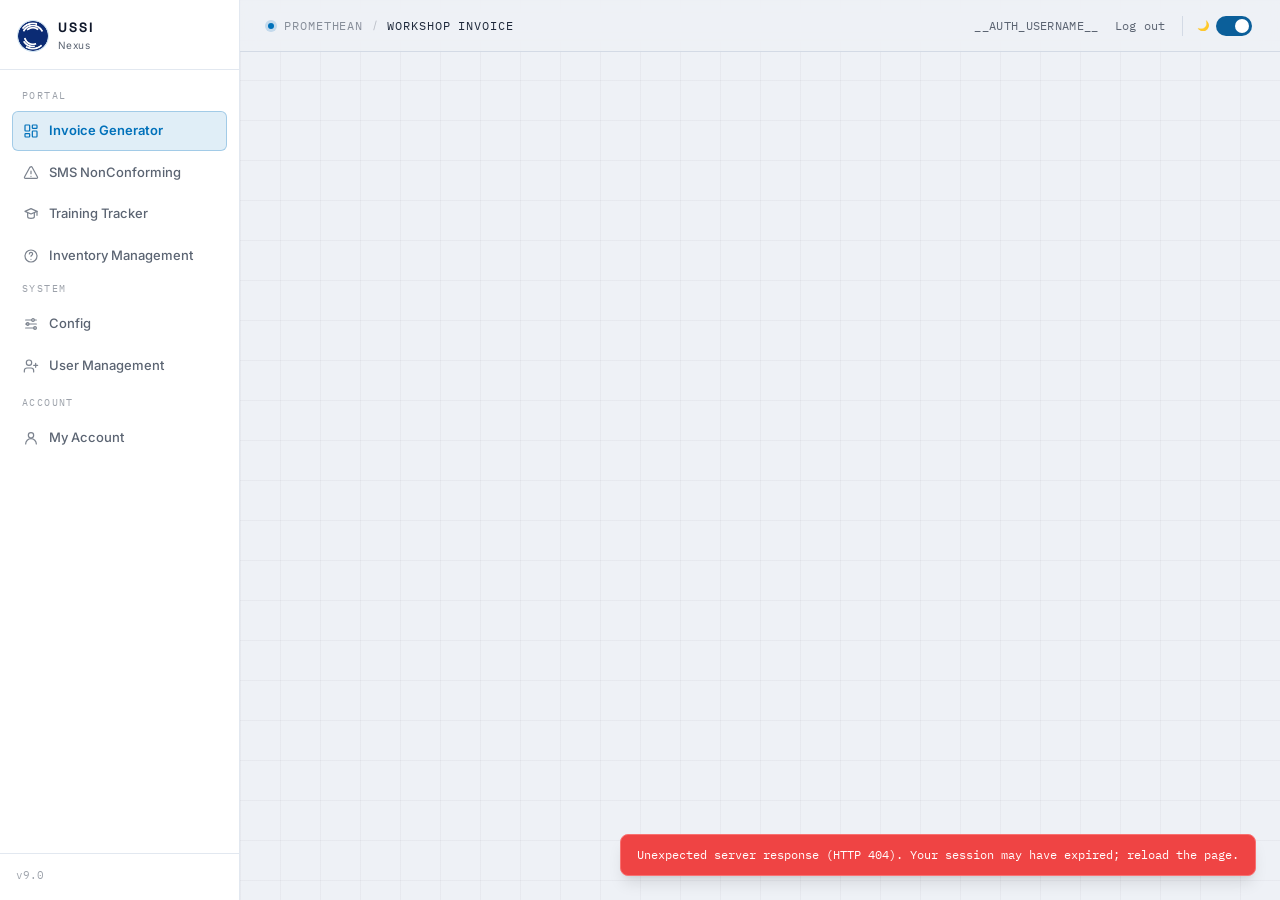
==== commit 8a46909b: "Release audit remediation" ====
--- a/views/portal.html
+++ b/views/portal.html
@@ -451,7 +451,7 @@
           <div class="bg-ink-50 border border-steel/30 rounded-lg p-4 text-center"><p class="font-mono text-lg font-semibold text-accent-glow" id="l-total">—</p><p class="text-xs text-steel mt-1">Total (w/ Tax)</p></div>
         </div>
         <a id="dl-legacy" href="#" class="flex items-center justify-center gap-2 w-full h-12 rounded-lg bg-ok/10 border border-ok/40 text-ok font-semibold text-sm hover:bg-ok/20 transition-all">⬇ Download Invoice</a>
-        <button onclick="resetLegacy()" class="w-full h-10 rounded-lg border border-steel/30 text-steel text-sm hover:border-steel hover:text-slate-300 transition-all">Generate Another</button>
+        <button type="button" onclick="resetLegacy()" class="w-full h-10 rounded-lg border border-steel/30 text-steel text-sm hover:border-steel hover:text-slate-300 transition-all">Generate Another</button>
       </div>
       <button type="submit" id="legacy-btn"
         class="w-full h-12 rounded-lg bg-accent text-ink font-semibold text-sm tracking-wide hover:bg-accent-glow active:scale-[.99] transition-all flex items-center justify-center gap-2">
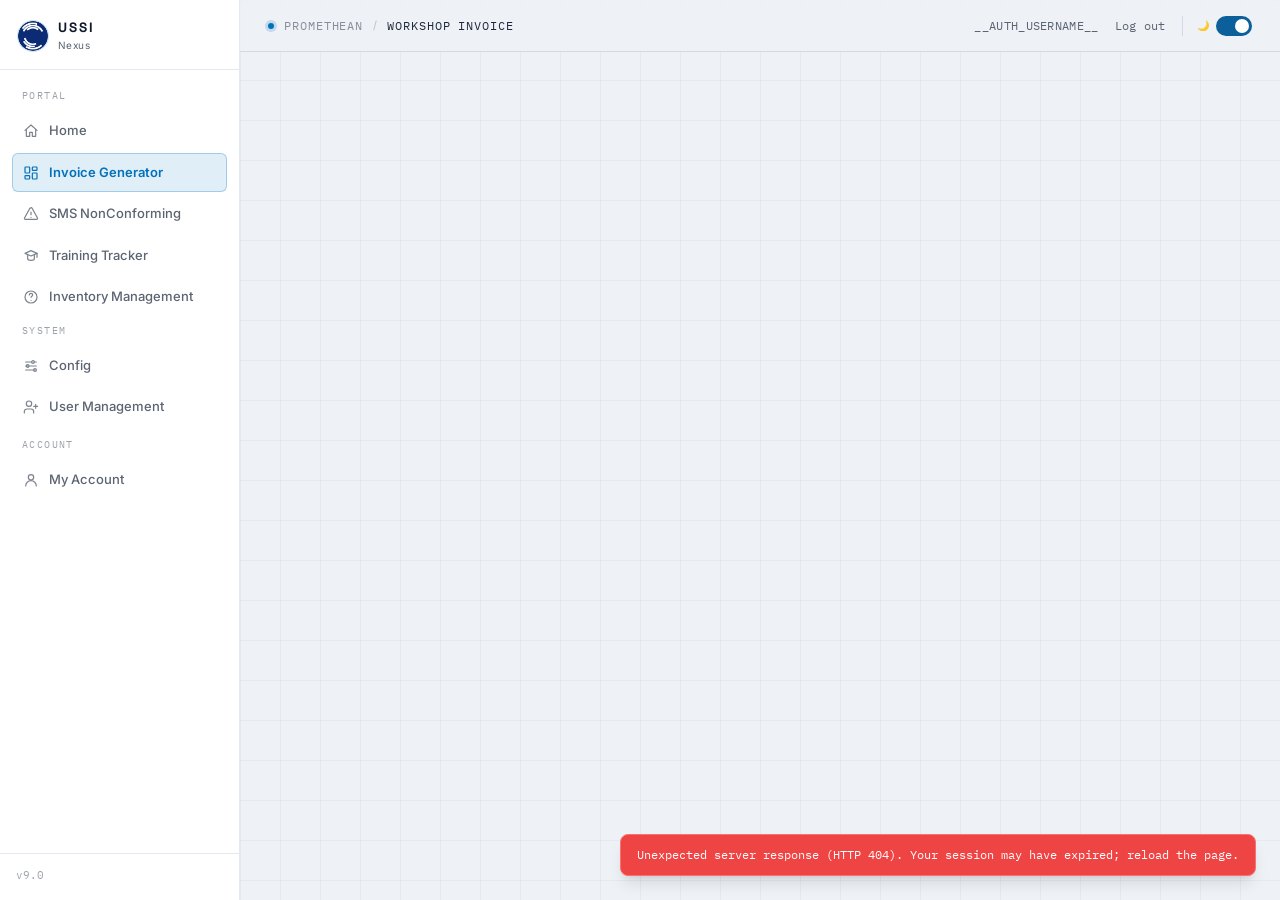
==== commit 58993ff5: "Intranet home hub: editable Quick Links page with explicit editor permission, link targets and sanit" ====
--- a/views/portal.html
+++ b/views/portal.html
@@ -38,6 +38,10 @@
   <nav class="sidebar-nav">
     <div class="sidebar-section-label">Portal</div>
 
+    <a class="side-link" id="portal-nav-home" href="/home">
+      <svg viewBox="0 0 24 24" fill="none" stroke="currentColor" stroke-width="1.8" stroke-linecap="round" stroke-linejoin="round"><path d="M3 11 12 3l9 8"/><path d="M5 10v10h5v-6h4v6h5V10"/></svg>
+      <span>Home</span>
+    </a>
     
     <button class="side-link portal-nav-btn active" data-portal="invoice-generator" id="portal-nav-invoice-generator" onclick="showPortalPage('invoice-generator')">
       <svg viewBox="0 0 24 24" fill="none" stroke="currentColor" stroke-width="1.8" stroke-linecap="round" stroke-linejoin="round"><rect x="3" y="3" width="7" height="9" rx="1"/><rect x="14" y="3" width="7" height="5" rx="1"/><rect x="14" y="12" width="7" height="9" rx="1"/><rect x="3" y="16" width="7" height="5" rx="1"/></svg>
@@ -949,6 +953,44 @@
     <button onclick="amcSavePricing()" class="text-xs font-mono px-4 py-2 rounded bg-ok/10 border border-ok/30 text-ok hover:bg-ok/20 transition-all">💾 Save AMC Pricing</button>
     <button onclick="amcResetPricing()" class="text-xs font-mono px-4 py-2 rounded bg-steel/10 border border-steel/30 text-steel hover:bg-steel/20 transition-all">↺ Reset to Defaults</button>
   </div>
+
+  <!-- ══ Philips (TPV) Invoice Pricing ══ -->
+  <h2 class="text-lg font-semibold text-slate-100 mb-1 mt-16">Philips Invoice Pricing</h2>
+  <p class="text-steel text-sm mb-4">Warehouse base, additional square footage and handling rates used by the Philips builder. Repair and harvest prices are the Repair Cost tiers above.</p>
+  <div class="grid md:grid-cols-2 gap-6 mb-6">
+    <div class="bg-ink-50 border border-steel/30 rounded-lg overflow-hidden">
+      <div class="px-4 py-3 border-b border-steel/20 bg-ink-100/50">
+        <span class="font-mono text-xs text-slate-300 uppercase tracking-wide">Philips Rates</span>
+      </div>
+      <div class="p-4 space-y-3" id="philips-prices-form">
+        <!-- populated by JS -->
+      </div>
+    </div>
+  </div>
+  <div id="philips-pricing-status" class="hidden mb-3 px-4 py-2 rounded-lg text-sm font-mono"></div>
+  <div class="flex gap-3 mb-10">
+    <button type="button" onclick="philipsSavePricing()" class="text-xs font-mono px-4 py-2 rounded bg-ok/10 border border-ok/30 text-ok hover:bg-ok/20 transition-all">💾 Save Philips Pricing</button>
+    <button type="button" onclick="philipsResetPricing()" class="text-xs font-mono px-4 py-2 rounded bg-steel/10 border border-steel/30 text-steel hover:bg-steel/20 transition-all">↺ Reset to Defaults</button>
+  </div>
+
+  <!-- ══ TCL Invoice Pricing ══ -->
+  <h2 class="text-lg font-semibold text-slate-100 mb-1 mt-16">TCL Invoice Pricing</h2>
+  <p class="text-steel text-sm mb-4">Pallet rates (the lower rate applies above the pallet threshold) and per-box part fees by box size.</p>
+  <div class="grid md:grid-cols-2 gap-6 mb-6">
+    <div class="bg-ink-50 border border-steel/30 rounded-lg overflow-hidden">
+      <div class="px-4 py-3 border-b border-steel/20 bg-ink-100/50">
+        <span class="font-mono text-xs text-slate-300 uppercase tracking-wide">TCL Rates</span>
+      </div>
+      <div class="p-4 space-y-3" id="tcl-prices-form">
+        <!-- populated by JS -->
+      </div>
+    </div>
+  </div>
+  <div id="tcl-pricing-status" class="hidden mb-3 px-4 py-2 rounded-lg text-sm font-mono"></div>
+  <div class="flex gap-3 mb-10">
+    <button type="button" onclick="tclSavePricing()" class="text-xs font-mono px-4 py-2 rounded bg-ok/10 border border-ok/30 text-ok hover:bg-ok/20 transition-all">💾 Save TCL Pricing</button>
+    <button type="button" onclick="tclResetPricing()" class="text-xs font-mono px-4 py-2 rounded bg-steel/10 border border-steel/30 text-steel hover:bg-steel/20 transition-all">↺ Reset to Defaults</button>
+  </div>
 </div><!-- /page-config -->
 
 <!-- ══════════════════════════════════════════════════════════
--- a/static/css/app.css
+++ b/static/css/app.css
@@ -846,3 +846,49 @@
 
 /* Invoice upload areas are full, solid interaction surfaces. */
 .drop-zone { background: var(--bg-50); }
+
+/* ── Home hub (intranet landing page) ─────────────────────────────────── */
+.home-hub { max-width: 1400px; }
+.home-banner { background: #2f1f7a; color: #fff; text-align: center; font-weight: 600; letter-spacing: .08em; padding: 14px 16px; border-radius: 8px; margin-bottom: 20px; }
+[data-theme="light"] .home-banner { background: #3b2a8f; }
+.home-columns { display: grid; grid-template-columns: repeat(3, minmax(0, 1fr)); gap: 32px; }
+@media (max-width: 1000px) { .home-columns { grid-template-columns: 1fr; } }
+.home-section { margin-bottom: 26px; }
+.home-section-title { font-size: 1.15rem; font-weight: 500; margin: 0 0 6px; color: var(--text); }
+.home-section-sub { margin: 0 0 6px; font-size: .85rem; color: var(--text-muted); }
+.home-note { margin: 4px 0 8px; font-size: .95rem; }
+.home-note-alert { color: #e0323b; }
+.home-note-highlight { background: #fff59d; color: #1a1a1a; padding: 2px 6px; border-radius: 3px; display: inline-block; }
+.home-links { list-style: none; margin: 0; padding: 0 0 0 26px; }
+.home-links li { margin: 2px 0; }
+.home-link { color: var(--accent); text-decoration: none; font-size: 1rem; }
+.home-link:hover { text-decoration: underline; }
+.home-link-highlight { background: #fff59d; color: #1d4ed8; padding: 2px 6px; border-radius: 3px; display: inline-block; }
+.home-link-alert { color: #e0323b; }
+.home-link-unset { color: var(--text-muted); cursor: default; }
+.home-link-desc { display: block; font-size: .8rem; color: var(--text-muted); margin-left: 2px; }
+.home-bulletin { line-height: 1.55; font-size: .95rem; color: var(--text); }
+.home-bulletin p { margin: 8px 0; }
+.home-bulletin a { color: var(--accent); }
+.home-bulletin mark { background: #fff59d; color: #1a1a1a; padding: 1px 4px; }
+.home-bulletin h3 { font-size: 1.05rem; margin: 12px 0 4px; }
+.home-edit-bar { margin-top: 28px; }
+/* editor */
+.home-inline { display: flex; flex-wrap: wrap; gap: 8px; align-items: center; }
+.home-edit-columns { display: grid; grid-template-columns: repeat(3, minmax(0, 1fr)); gap: 20px; }
+@media (max-width: 1200px) { .home-edit-columns { grid-template-columns: 1fr; } }
+.home-edit-head { display: flex; gap: 8px; align-items: center; flex-wrap: wrap; margin-bottom: 8px; }
+.home-edit-move { margin-left: auto; display: flex; gap: 4px; }
+.home-edit-move button, .home-edit-actions button { padding: 2px 8px; font-size: .85rem; }
+.home-edit-form { display: grid; gap: 8px; margin-bottom: 10px; }
+.home-edit-form label { display: grid; gap: 4px; font-size: .8rem; color: var(--text-muted); }
+.home-edit-form input, .home-edit-form select { width: 100%; }
+.home-edit-links input, .home-edit-links select { width: 100%; min-width: 90px; font-size: .85rem; }
+.home-edit-links td { vertical-align: top; padding: 4px; }
+.home-edit-actions { white-space: nowrap; }
+.home-toolbar { display: flex; flex-wrap: wrap; gap: 4px; margin-bottom: 4px; }
+.home-toolbar button { padding: 2px 8px; font-size: .85rem; }
+.home-editor { min-height: 160px; border: 1px solid var(--border, #475569); border-radius: 6px; padding: 10px; background: var(--surface, rgba(255,255,255,.03)); line-height: 1.5; }
+.home-editor:focus { outline: 2px solid var(--accent); outline-offset: 1px; }
+.home-editor mark { background: #fff59d; color: #1a1a1a; }
+.home-editor a { color: var(--accent); }
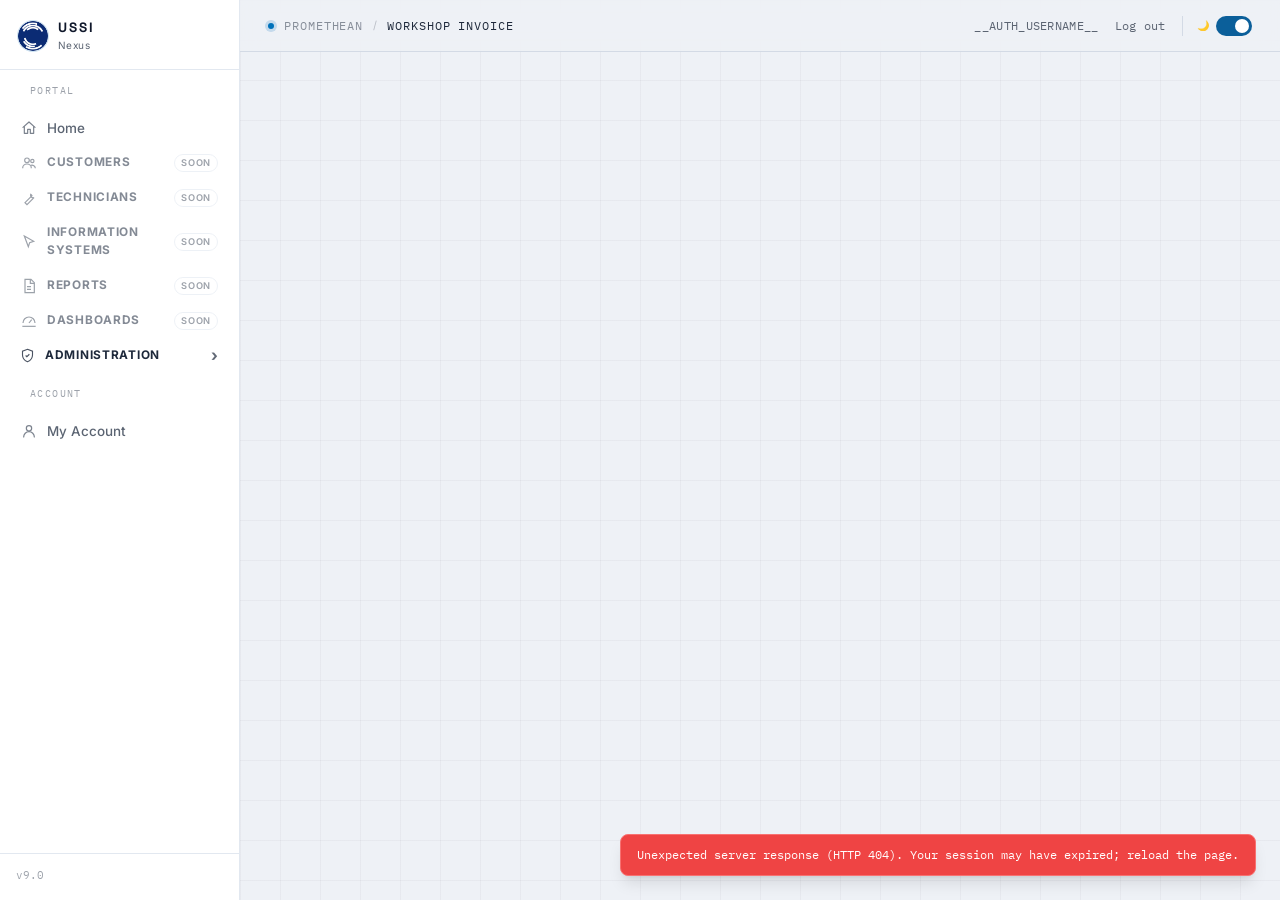
==== commit 70eaed87: "Sidebar: condensed collapsible groups (Customers, Technicians, Employees, Acc./Purchasing, Elec. Rep" ====
--- a/views/portal.html
+++ b/views/portal.html
@@ -42,40 +42,26 @@
       <svg viewBox="0 0 24 24" fill="none" stroke="currentColor" stroke-width="1.8" stroke-linecap="round" stroke-linejoin="round"><path d="M3 11 12 3l9 8"/><path d="M5 10v10h5v-6h4v6h5V10"/></svg>
       <span>Home</span>
     </a>
-    
-    <button class="side-link portal-nav-btn active" data-portal="invoice-generator" id="portal-nav-invoice-generator" onclick="showPortalPage('invoice-generator')">
+
+    <div class="side-link placeholder" aria-disabled="true" title="Coming soon"><svg viewBox="0 0 24 24" fill="none" stroke="currentColor" stroke-width="1.8"><circle cx="9" cy="8" r="3.5"/><path d="M2.5 20a6.5 6.5 0 0 1 13 0"/><circle cx="17" cy="9" r="2.5"/><path d="M15 15.5a5 5 0 0 1 6.5 4.5"/></svg><span>Customers</span><span class="soon">soon</span></div>
+    <div class="side-link placeholder" aria-disabled="true" title="Coming soon"><svg viewBox="0 0 24 24" fill="none" stroke="currentColor" stroke-width="1.8"><path d="M14.5 6.5a4 4 0 0 0 5 5L9 22l-3-3L16.5 8.5a4 4 0 0 0-2-2Z"/></svg><span>Technicians</span><span class="soon">soon</span></div>
+    <div class="nav-group" data-group="employees">
+      <button type="button" class="nav-group-toggle" aria-expanded="false"><svg viewBox="0 0 24 24" fill="none" stroke="currentColor" stroke-width="1.8"><rect x="3" y="7" width="18" height="13" rx="2"/><path d="M8 7V5a2 2 0 0 1 2-2h4a2 2 0 0 1 2 2v2M3 12h18"/></svg><span>Employees</span><span class="chev" aria-hidden="true">&#8250;</span></button>
+      <div class="nav-group-items">
+        <a class="side-link text-steel" href="/training-tracker/" id="portal-nav-training-tracker">
+      <svg viewBox="0 0 24 24" fill="none" stroke="currentColor" stroke-width="1.8" stroke-linecap="round" stroke-linejoin="round"><path d="M12 4 3 8l9 4 9-4-9-4Z"/><path d="M7 10.5V16c0 1 2.2 2.5 5 2.5s5-1.5 5-2.5v-5.5"/><path d="M21 8v6"/></svg>
+      <span>Training Tracker</span>
+    </a>
+      </div>
+    </div>
+    <div class="nav-group open" data-group="accounting" data-default-open="true">
+      <button type="button" class="nav-group-toggle" aria-expanded="true"><svg viewBox="0 0 24 24" fill="none" stroke="currentColor" stroke-width="1.8"><path d="M12 2v20M17 6.5c0-1.9-2.2-3-5-3s-5 1.1-5 3 2.2 2.5 5 3 5 1.6 5 3.5-2.2 3-5 3-5-1.1-5-3"/></svg><span>Acc./Purchasing</span><span class="chev" aria-hidden="true">&#8250;</span></button>
+      <div class="nav-group-items">
+        <button class="side-link portal-nav-btn active" data-portal="invoice-generator" id="portal-nav-invoice-generator" onclick="showPortalPage('invoice-generator')">
       <svg viewBox="0 0 24 24" fill="none" stroke="currentColor" stroke-width="1.8" stroke-linecap="round" stroke-linejoin="round"><rect x="3" y="3" width="7" height="9" rx="1"/><rect x="14" y="3" width="7" height="5" rx="1"/><rect x="14" y="12" width="7" height="9" rx="1"/><rect x="3" y="16" width="7" height="5" rx="1"/></svg>
       <span>Invoice Generator</span>
     </button>
-    
-
-    
-    <button class="side-link portal-nav-btn text-steel" data-portal="sms-nonconforming" id="portal-nav-sms-nonconforming" onclick="showPortalPage('sms-nonconforming')">
-      <svg viewBox="0 0 24 24" fill="none" stroke="currentColor" stroke-width="1.8" stroke-linecap="round" stroke-linejoin="round"><path d="M10.3 3.3 2.3 18a1.5 1.5 0 0 0 1.3 2.2h16.8a1.5 1.5 0 0 0 1.3-2.2l-8-14.7a1.5 1.5 0 0 0-2.6 0Z"/><path d="M12 9v4M12 17h.01"/></svg>
-      <span>SMS NonConforming</span>
-    </button>
-    <div class="sidebar-sub hidden" id="portal-body-sms-nonconforming" aria-label="SMS NonConforming pages">
-      <button class="side-sublink active" data-nc-view="list" onclick="showNonConformingPage('list')">Item List</button>
-      <button class="side-sublink" data-nc-view="add" onclick="showNonConformingPage('add')">Add Item</button>
-    </div>
-    
-
-    
-    <a class="side-link text-steel" href="/training-tracker/" id="portal-nav-training-tracker">
-      <svg viewBox="0 0 24 24" fill="none" stroke="currentColor" stroke-width="1.8" stroke-linecap="round" stroke-linejoin="round"><path d="M12 4 3 8l9 4 9-4-9-4Z"/><path d="M7 10.5V16c0 1 2.2 2.5 5 2.5s5-1.5 5-2.5v-5.5"/><path d="M21 8v6"/></svg>
-      <span>Training Tracker</span>
-    </a>
-    
-
-    
-    <button class="side-link portal-nav-btn text-steel" data-portal="tbd2" id="portal-nav-tbd2" onclick="showPortalPage('tbd2')">
-      <svg viewBox="0 0 24 24" fill="none" stroke="currentColor" stroke-width="1.8" stroke-linecap="round" stroke-linejoin="round"><circle cx="12" cy="12" r="9"/><path d="M9.5 9a2.5 2.5 0 0 1 5 0c0 1.5-2.5 2-2.5 3.5M12 17h.01"/></svg>
-      <span>TBD 2</span>
-    </button>
-    
-
-    
-    <div class="sidebar-sub-body" id="portal-body-invoice-generator" >
+        <div class="sidebar-sub-body" id="portal-body-invoice-generator" >
     <div class="sidebar-section-label">Clients</div>
 
     
@@ -113,9 +99,37 @@
 
     
     </div><!-- /portal-body-invoice-generator -->
-
-    <div id="portal-system-config">
-      <div class="sidebar-section-label">System</div>
+      </div>
+    </div>
+    <div class="nav-group" data-group="repair">
+      <button type="button" class="nav-group-toggle" aria-expanded="false"><svg viewBox="0 0 24 24" fill="none" stroke="currentColor" stroke-width="1.8"><rect x="3" y="4" width="18" height="12" rx="2"/><path d="M2 20h20M9 10l2 2 4-4"/></svg><span>Elec. Repair Services</span><span class="chev" aria-hidden="true">&#8250;</span></button>
+      <div class="nav-group-items">
+        <button class="side-link portal-nav-btn text-steel" data-portal="tbd2" id="portal-nav-tbd2" onclick="showPortalPage('tbd2')">
+      <svg viewBox="0 0 24 24" fill="none" stroke="currentColor" stroke-width="1.8" stroke-linecap="round" stroke-linejoin="round"><circle cx="12" cy="12" r="9"/><path d="M9.5 9a2.5 2.5 0 0 1 5 0c0 1.5-2.5 2-2.5 3.5M12 17h.01"/></svg>
+      <span>TBD 2</span>
+    </button>
+      </div>
+    </div>
+    <div class="side-link placeholder" aria-disabled="true" title="Coming soon"><svg viewBox="0 0 24 24" fill="none" stroke="currentColor" stroke-width="1.8"><path d="M5 3l14 8-6 2-2 6L5 3Z"/></svg><span>Information Systems</span><span class="soon">soon</span></div>
+    <div class="nav-group" data-group="qa">
+      <button type="button" class="nav-group-toggle" aria-expanded="false"><svg viewBox="0 0 24 24" fill="none" stroke="currentColor" stroke-width="1.8"><rect x="3" y="3" width="18" height="18" rx="2"/><path d="M8 12l3 3 5-6"/></svg><span>Quality Assurance</span><span class="chev" aria-hidden="true">&#8250;</span></button>
+      <div class="nav-group-items">
+        <button class="side-link portal-nav-btn text-steel" data-portal="sms-nonconforming" id="portal-nav-sms-nonconforming" onclick="showPortalPage('sms-nonconforming')">
+      <svg viewBox="0 0 24 24" fill="none" stroke="currentColor" stroke-width="1.8" stroke-linecap="round" stroke-linejoin="round"><path d="M10.3 3.3 2.3 18a1.5 1.5 0 0 0 1.3 2.2h16.8a1.5 1.5 0 0 0 1.3-2.2l-8-14.7a1.5 1.5 0 0 0-2.6 0Z"/><path d="M12 9v4M12 17h.01"/></svg>
+      <span>SMS NonConforming</span>
+    </button>
+    <div class="sidebar-sub hidden" id="portal-body-sms-nonconforming" aria-label="SMS NonConforming pages">
+      <button class="side-sublink active" data-nc-view="list" onclick="showNonConformingPage('list')">Item List</button>
+      <button class="side-sublink" data-nc-view="add" onclick="showNonConformingPage('add')">Add Item</button>
+    </div>
+      </div>
+    </div>
+    <div class="side-link placeholder" aria-disabled="true" title="Coming soon"><svg viewBox="0 0 24 24" fill="none" stroke="currentColor" stroke-width="1.8"><path d="M6 2h9l5 5v15H6z"/><path d="M14 2v6h6M9 13h6M9 17h6"/></svg><span>Reports</span><span class="soon">soon</span></div>
+    <div class="side-link placeholder" aria-disabled="true" title="Coming soon"><svg viewBox="0 0 24 24" fill="none" stroke="currentColor" stroke-width="1.8"><path d="M3 15a9 9 0 0 1 18 0"/><path d="M12 15l4-5"/><path d="M2 20h20"/></svg><span>Dashboards</span><span class="soon">soon</span></div>
+    <div class="nav-group" data-group="admin">
+      <button type="button" class="nav-group-toggle" aria-expanded="false"><svg viewBox="0 0 24 24" fill="none" stroke="currentColor" stroke-width="1.8"><path d="M12 2l8 3v6c0 5-3.5 9-8 11-4.5-2-8-6-8-11V5l8-3Z"/><path d="M9 12l2 2 4-4"/></svg><span>Administration</span><span class="chev" aria-hidden="true">&#8250;</span></button>
+      <div class="nav-group-items">
+        <div id="portal-system-config">
       <a class="side-link nav-btn text-steel" data-page="config" id="nav-config" href="/?portal=invoice-generator&amp;client=config" onclick="if(window.showConfigPage){showConfigPage();return false;}">
         <svg viewBox="0 0 24 24" fill="none" stroke="currentColor" stroke-width="1.8" stroke-linecap="round" stroke-linejoin="round"><path d="M4 6h9M17 6h3M4 12h3M9 12h11M4 18h13M20 18h0"/><circle cx="15" cy="6" r="2"/><circle cx="7" cy="12" r="2"/><circle cx="18" cy="18" r="2"/></svg>
         <span>Config</span>
@@ -125,14 +139,16 @@
         <span>User Management</span>
       </a>
     </div>
+        <a class="side-link text-steel hidden" id="portal-nav-audit-log" href="/admin/audit"><svg viewBox="0 0 24 24" fill="none" stroke="currentColor" stroke-width="1.8"><path d="M4 4h16v16H4z"/><path d="M8 9h8M8 13h8M8 17h5"/></svg><span>Audit Log</span></a>
+        <a class="side-link text-steel hidden" id="portal-nav-api-keys" href="/admin/api-keys"><svg viewBox="0 0 24 24" fill="none" stroke="currentColor" stroke-width="1.8"><circle cx="8" cy="12" r="4"/><path d="M12 12h9M18 12v3M15 12v2"/></svg><span>API Keys</span></a>
+      </div>
+    </div>
 
     <div class="sidebar-section-label">Account</div>
     <a class="side-link text-steel" id="portal-nav-my-account" href="/account">
       <svg viewBox="0 0 24 24" fill="none" stroke="currentColor" stroke-width="1.8" stroke-linecap="round" stroke-linejoin="round"><circle cx="12" cy="8" r="4"/><path d="M4 21a8 8 0 0 1 16 0"/></svg>
       <span>My Account</span>
     </a>
-    
-    
   </nav>
 
   <div class="sidebar-footer">
@@ -1775,6 +1791,7 @@
 <script>
   window.NC_USER = { username: "__AUTH_USERNAME__" };
 </script>
+<script src="/static/js/nav-groups.js" defer></script>
 <script src="/static/js/lucee-auth.js?v=20260916-config" defer></script>
 <script src="/static/js/app.js?v=20260916-config" defer></script>
 <script src="/static/js/nonconforming.js?v=20260916-config" defer></script>
--- a/static/css/app.css
+++ b/static/css/app.css
@@ -849,6 +849,9 @@
 
 /* ── Home hub (intranet landing page) ─────────────────────────────────── */
 .home-hub { max-width: 1400px; }
+/* The banner is the page's own heading; hide the shell's generic "Home" title. */
+.workspace-home > .workspace-title { display: none; }
+.workspace-home .home-hub { margin-top: 4px; }
 .home-banner { background: #2f1f7a; color: #fff; text-align: center; font-weight: 600; letter-spacing: .08em; padding: 14px 16px; border-radius: 8px; margin-bottom: 20px; }
 [data-theme="light"] .home-banner { background: #3b2a8f; }
 .home-columns { display: grid; grid-template-columns: repeat(3, minmax(0, 1fr)); gap: 32px; }
@@ -875,20 +878,61 @@
 .home-edit-bar { margin-top: 28px; }
 /* editor */
 .home-inline { display: flex; flex-wrap: wrap; gap: 8px; align-items: center; }
-.home-edit-columns { display: grid; grid-template-columns: repeat(3, minmax(0, 1fr)); gap: 20px; }
-@media (max-width: 1200px) { .home-edit-columns { grid-template-columns: 1fr; } }
-.home-edit-head { display: flex; gap: 8px; align-items: center; flex-wrap: wrap; margin-bottom: 8px; }
+.home-inline-label { display: flex; align-items: center; gap: 6px; font-size: .85rem; color: var(--text-muted); }
+.home-edit-toolbar { display: flex; flex-wrap: wrap; gap: 16px 28px; align-items: center; padding: 12px 14px; border: 1px solid var(--border, #475569); border-radius: 10px; margin-bottom: 14px; }
+.home-edit-toolbar input, .home-edit-toolbar select { font-size: .9rem; }
+.home-edit-group { margin: 22px 0 8px; }
+.home-edit-group-title { font-size: 1rem; text-transform: uppercase; letter-spacing: .06em; margin-bottom: 8px; }
+.home-edit-group-title .muted { text-transform: none; letter-spacing: 0; font-weight: 400; margin-left: 8px; }
+.home-edit-section { padding: 0 !important; margin-bottom: 8px; overflow: hidden; }
+.home-edit-summary { list-style: none; display: flex; align-items: center; gap: 12px; padding: 10px 14px; cursor: pointer; user-select: none; }
+.home-edit-summary::-webkit-details-marker { display: none; }
+.home-edit-summary::before { content: "\25B8"; color: var(--text-muted); width: 1em; }
+.home-edit-section[open] > .home-edit-summary::before { content: "\25BE"; }
+.home-edit-summary-title { font-weight: 600; }
+.home-edit-kind { font-size: .8rem; color: var(--text-muted); }
 .home-edit-move { margin-left: auto; display: flex; gap: 4px; }
-.home-edit-move button, .home-edit-actions button { padding: 2px 8px; font-size: .85rem; }
-.home-edit-form { display: grid; gap: 8px; margin-bottom: 10px; }
+.home-edit-body { padding: 4px 14px 14px; border-top: 1px solid var(--border, #475569); }
+button.icon { padding: 2px 8px; font-size: .85rem; line-height: 1.4; min-width: 30px; }
+.home-edit-form { margin: 10px 0; }
+.home-edit-fields { display: grid; grid-template-columns: repeat(auto-fit, minmax(240px, 1fr)); gap: 10px 14px; }
 .home-edit-form label { display: grid; gap: 4px; font-size: .8rem; color: var(--text-muted); }
 .home-edit-form input, .home-edit-form select { width: 100%; }
-.home-edit-links input, .home-edit-links select { width: 100%; min-width: 90px; font-size: .85rem; }
-.home-edit-links td { vertical-align: top; padding: 4px; }
+.home-edit-actions-row { margin-top: 10px; }
+.home-edit-links { width: 100%; margin-top: 6px; }
+.home-edit-links th { font-size: .72rem; text-transform: uppercase; letter-spacing: .05em; color: var(--text-muted); text-align: left; padding: 4px; }
+.home-edit-links td { vertical-align: middle; padding: 3px 4px; }
+.home-edit-links input, .home-edit-links select { width: 100%; font-size: .85rem; padding: 4px 6px; }
+.home-edit-links td:nth-child(1) { width: 22%; }
+.home-edit-links td:nth-child(2) { width: 30%; }
+.home-edit-links td:nth-child(3), .home-edit-links td:nth-child(4) { width: 11%; }
+.home-edit-links td:nth-child(5) { width: 16%; }
 .home-edit-actions { white-space: nowrap; }
+.home-edit-actions button { margin-right: 2px; }
+.home-edit-newrow td { padding-top: 8px; border-top: 1px dashed var(--border, #475569); }
 .home-toolbar { display: flex; flex-wrap: wrap; gap: 4px; margin-bottom: 4px; }
 .home-toolbar button { padding: 2px 8px; font-size: .85rem; }
 .home-editor { min-height: 160px; border: 1px solid var(--border, #475569); border-radius: 6px; padding: 10px; background: var(--surface, rgba(255,255,255,.03)); line-height: 1.5; }
 .home-editor:focus { outline: 2px solid var(--accent); outline-offset: 1px; }
 .home-editor mark { background: #fff59d; color: #1a1a1a; }
 .home-editor a { color: var(--accent); }
+@media (max-width: 900px) { .home-edit-links, .home-edit-links thead, .home-edit-links tbody, .home-edit-links tr, .home-edit-links td { display: block; width: auto !important; } .home-edit-links thead { display: none; } .home-edit-links tr { padding: 8px 0; border-bottom: 1px solid var(--border, #475569); } }
+
+/* ── Condensed, grouped sidebar ───────────────────────────────────────── */
+.sidebar-nav { padding: 10px 10px; }
+.sidebar-nav .side-link { padding: 6px 10px; font-size: .84rem; margin: 1px 0; }
+.sidebar-section-label { margin: 12px 10px 4px; font-size: .62rem; }
+.nav-group { margin: 2px 0; }
+.nav-group-toggle { display: flex; align-items: center; gap: 10px; width: 100%; padding: 7px 10px; border: 0; background: transparent; color: var(--text-sub); font: inherit; font-size: .74rem; font-weight: 700; letter-spacing: .06em; text-transform: uppercase; border-radius: 8px; cursor: pointer; text-align: left; }
+.nav-group-toggle:hover { background: var(--sidebar-hover); color: var(--text); }
+.nav-group-toggle svg { width: 15px; height: 15px; flex-shrink: 0; opacity: .8; }
+.nav-group-toggle .chev { margin-left: auto; font-size: 1rem; line-height: 1; transition: transform .15s ease; opacity: .7; }
+.nav-group.open > .nav-group-toggle .chev { transform: rotate(90deg); }
+.nav-group-items { display: none; padding-left: 6px; margin: 0 0 4px 12px; border-left: 1px solid var(--sidebar-border); }
+.nav-group.open > .nav-group-items { display: block; }
+.nav-group-items .side-link { font-size: .82rem; padding: 5px 9px; }
+.nav-group-items .sidebar-sub { margin-left: 12px; }
+.nav-group-items .sidebar-sub-body .sidebar-section-label { margin-top: 6px; }
+.side-link.placeholder { color: var(--text-muted); cursor: default; opacity: .75; text-transform: uppercase; font-size: .74rem; font-weight: 700; letter-spacing: .06em; padding: 7px 10px; }
+.side-link.placeholder:hover { background: transparent; color: var(--text-muted); }
+.side-link.placeholder .soon { margin-left: auto; font-size: .58rem; font-weight: 600; letter-spacing: .08em; padding: 1px 6px; border-radius: 999px; border: 1px solid var(--sidebar-border); text-transform: uppercase; opacity: .8; }
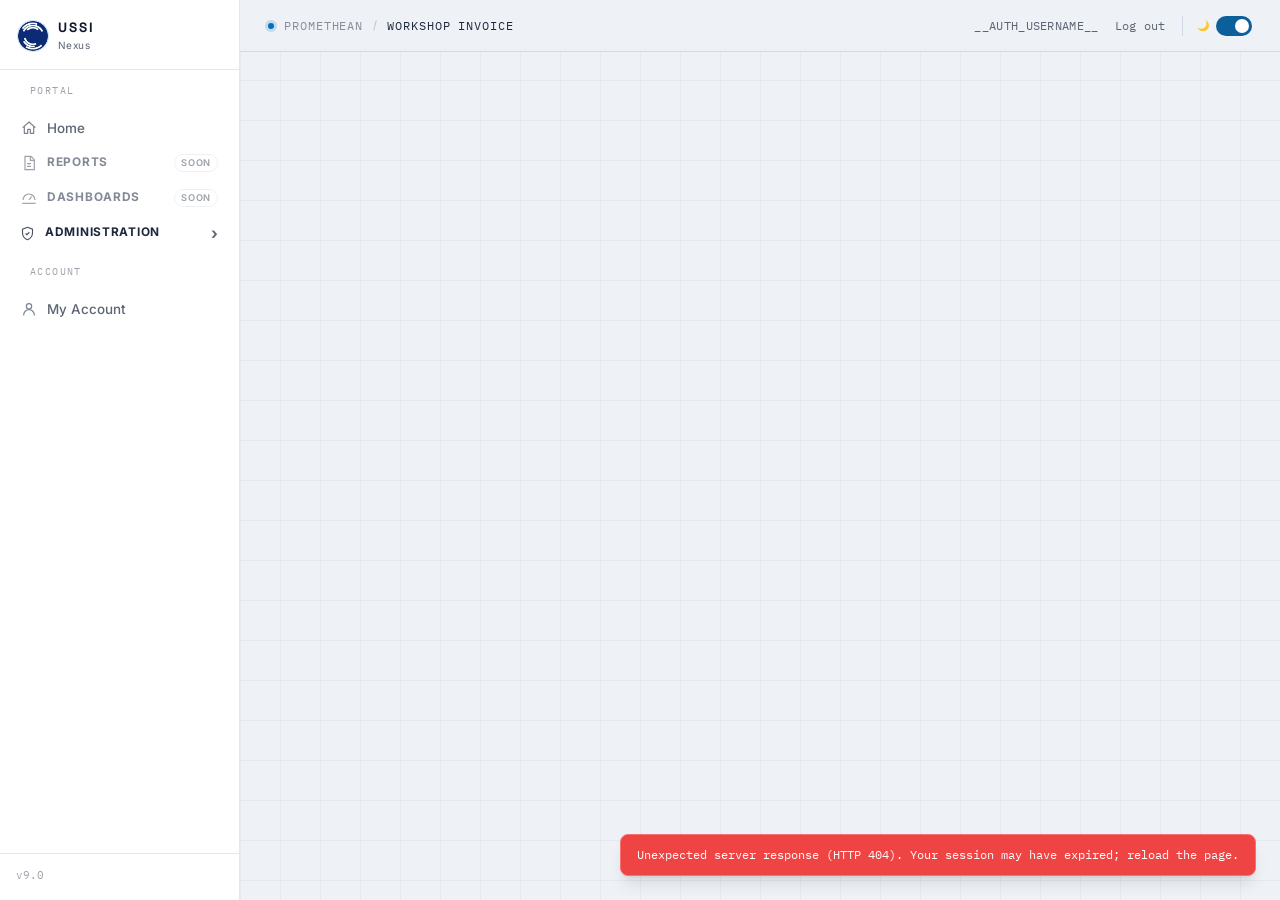
==== commit 3a83189e: "Sidebar: legacy intranet sub-pages listed under each group as coming-soon items (single roadmap list" ====
--- a/views/portal.html
+++ b/views/portal.html
@@ -43,8 +43,18 @@
       <span>Home</span>
     </a>
 
-    <div class="side-link placeholder" aria-disabled="true" title="Coming soon"><svg viewBox="0 0 24 24" fill="none" stroke="currentColor" stroke-width="1.8"><circle cx="9" cy="8" r="3.5"/><path d="M2.5 20a6.5 6.5 0 0 1 13 0"/><circle cx="17" cy="9" r="2.5"/><path d="M15 15.5a5 5 0 0 1 6.5 4.5"/></svg><span>Customers</span><span class="soon">soon</span></div>
-    <div class="side-link placeholder" aria-disabled="true" title="Coming soon"><svg viewBox="0 0 24 24" fill="none" stroke="currentColor" stroke-width="1.8"><path d="M14.5 6.5a4 4 0 0 0 5 5L9 22l-3-3L16.5 8.5a4 4 0 0 0-2-2Z"/></svg><span>Technicians</span><span class="soon">soon</span></div>
+    <div class="nav-group roadmap-only" data-group="customers">
+      <button type="button" class="nav-group-toggle" aria-expanded="false"><svg viewBox="0 0 24 24" fill="none" stroke="currentColor" stroke-width="1.8"><circle cx="9" cy="8" r="3.5"/><path d="M2.5 20a6.5 6.5 0 0 1 13 0"/><circle cx="17" cy="9" r="2.5"/><path d="M15 15.5a5 5 0 0 1 6.5 4.5"/></svg><span>Customers</span><span class="soon">soon</span><span class="chev" aria-hidden="true">&#8250;</span></button>
+      <div class="nav-group-items">
+        <!--NAV_SOON:customers-->
+      </div>
+    </div>
+    <div class="nav-group roadmap-only" data-group="technicians">
+      <button type="button" class="nav-group-toggle" aria-expanded="false"><svg viewBox="0 0 24 24" fill="none" stroke="currentColor" stroke-width="1.8"><path d="M14.5 6.5a4 4 0 0 0 5 5L9 22l-3-3L16.5 8.5a4 4 0 0 0-2-2Z"/></svg><span>Technicians</span><span class="soon">soon</span><span class="chev" aria-hidden="true">&#8250;</span></button>
+      <div class="nav-group-items">
+        <!--NAV_SOON:technicians-->
+      </div>
+    </div>
     <div class="nav-group" data-group="employees">
       <button type="button" class="nav-group-toggle" aria-expanded="false"><svg viewBox="0 0 24 24" fill="none" stroke="currentColor" stroke-width="1.8"><rect x="3" y="7" width="18" height="13" rx="2"/><path d="M8 7V5a2 2 0 0 1 2-2h4a2 2 0 0 1 2 2v2M3 12h18"/></svg><span>Employees</span><span class="chev" aria-hidden="true">&#8250;</span></button>
       <div class="nav-group-items">
@@ -52,6 +62,7 @@
       <svg viewBox="0 0 24 24" fill="none" stroke="currentColor" stroke-width="1.8" stroke-linecap="round" stroke-linejoin="round"><path d="M12 4 3 8l9 4 9-4-9-4Z"/><path d="M7 10.5V16c0 1 2.2 2.5 5 2.5s5-1.5 5-2.5v-5.5"/><path d="M21 8v6"/></svg>
       <span>Training Tracker</span>
     </a>
+        <!--NAV_SOON:employees-->
       </div>
     </div>
     <div class="nav-group open" data-group="accounting" data-default-open="true">
@@ -99,6 +110,7 @@
 
     
     </div><!-- /portal-body-invoice-generator -->
+        <!--NAV_SOON:accounting-->
       </div>
     </div>
     <div class="nav-group" data-group="repair">
@@ -108,9 +120,15 @@
       <svg viewBox="0 0 24 24" fill="none" stroke="currentColor" stroke-width="1.8" stroke-linecap="round" stroke-linejoin="round"><circle cx="12" cy="12" r="9"/><path d="M9.5 9a2.5 2.5 0 0 1 5 0c0 1.5-2.5 2-2.5 3.5M12 17h.01"/></svg>
       <span>TBD 2</span>
     </button>
-      </div>
-    </div>
-    <div class="side-link placeholder" aria-disabled="true" title="Coming soon"><svg viewBox="0 0 24 24" fill="none" stroke="currentColor" stroke-width="1.8"><path d="M5 3l14 8-6 2-2 6L5 3Z"/></svg><span>Information Systems</span><span class="soon">soon</span></div>
+        <!--NAV_SOON:repair-->
+      </div>
+    </div>
+    <div class="nav-group roadmap-only" data-group="infosys">
+      <button type="button" class="nav-group-toggle" aria-expanded="false"><svg viewBox="0 0 24 24" fill="none" stroke="currentColor" stroke-width="1.8"><path d="M5 3l14 8-6 2-2 6L5 3Z"/></svg><span>Information Systems</span><span class="soon">soon</span><span class="chev" aria-hidden="true">&#8250;</span></button>
+      <div class="nav-group-items">
+        <!--NAV_SOON:infosys-->
+      </div>
+    </div>
     <div class="nav-group" data-group="qa">
       <button type="button" class="nav-group-toggle" aria-expanded="false"><svg viewBox="0 0 24 24" fill="none" stroke="currentColor" stroke-width="1.8"><rect x="3" y="3" width="18" height="18" rx="2"/><path d="M8 12l3 3 5-6"/></svg><span>Quality Assurance</span><span class="chev" aria-hidden="true">&#8250;</span></button>
       <div class="nav-group-items">
@@ -122,6 +140,7 @@
       <button class="side-sublink active" data-nc-view="list" onclick="showNonConformingPage('list')">Item List</button>
       <button class="side-sublink" data-nc-view="add" onclick="showNonConformingPage('add')">Add Item</button>
     </div>
+        <!--NAV_SOON:qa-->
       </div>
     </div>
     <div class="side-link placeholder" aria-disabled="true" title="Coming soon"><svg viewBox="0 0 24 24" fill="none" stroke="currentColor" stroke-width="1.8"><path d="M6 2h9l5 5v15H6z"/><path d="M14 2v6h6M9 13h6M9 17h6"/></svg><span>Reports</span><span class="soon">soon</span></div>
--- a/static/css/app.css
+++ b/static/css/app.css
@@ -936,3 +936,7 @@
 .side-link.placeholder { color: var(--text-muted); cursor: default; opacity: .75; text-transform: uppercase; font-size: .74rem; font-weight: 700; letter-spacing: .06em; padding: 7px 10px; }
 .side-link.placeholder:hover { background: transparent; color: var(--text-muted); }
 .side-link.placeholder .soon { margin-left: auto; font-size: .58rem; font-weight: 600; letter-spacing: .08em; padding: 1px 6px; border-radius: 999px; border: 1px solid var(--sidebar-border); text-transform: uppercase; opacity: .8; }
+.nav-group-toggle .soon { font-size: .56rem; font-weight: 600; letter-spacing: .08em; padding: 1px 6px; border-radius: 999px; border: 1px solid var(--sidebar-border); opacity: .75; }
+.nav-soon { margin-top: 2px; }
+.nav-soon .side-sublink.soon-item { color: var(--text-muted); opacity: .7; cursor: default; font-size: .78rem; padding: 3px 8px; }
+.nav-soon .side-sublink.soon-item:hover { background: transparent; color: var(--text-muted); }
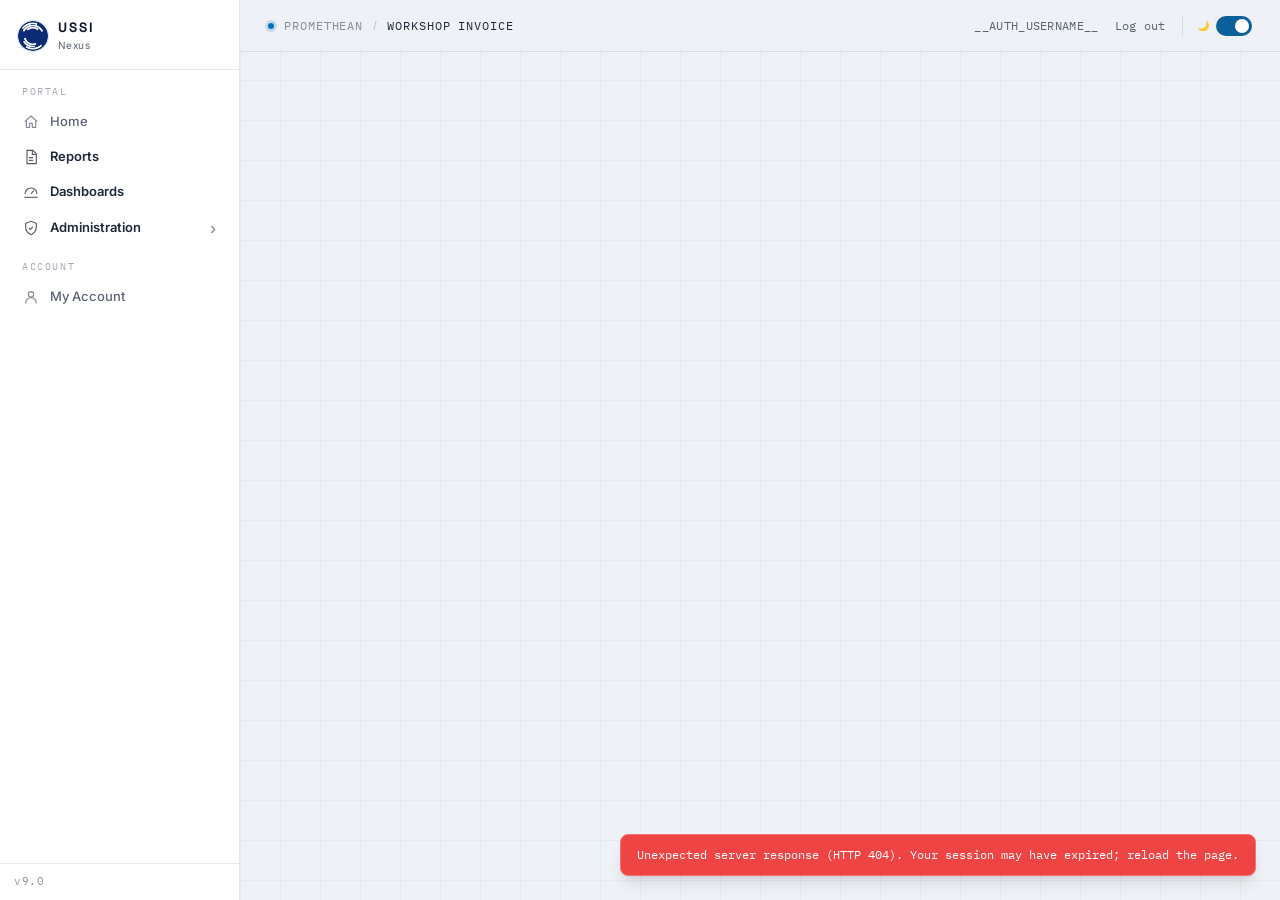
==== commit ed7e6d36: "Sidebar: remove coming-soon badges; one consistent enterprise style for groups, links, sub-pages and" ====
--- a/views/portal.html
+++ b/views/portal.html
@@ -44,13 +44,13 @@
     </a>
 
     <div class="nav-group roadmap-only" data-group="customers">
-      <button type="button" class="nav-group-toggle" aria-expanded="false"><svg viewBox="0 0 24 24" fill="none" stroke="currentColor" stroke-width="1.8"><circle cx="9" cy="8" r="3.5"/><path d="M2.5 20a6.5 6.5 0 0 1 13 0"/><circle cx="17" cy="9" r="2.5"/><path d="M15 15.5a5 5 0 0 1 6.5 4.5"/></svg><span>Customers</span><span class="soon">soon</span><span class="chev" aria-hidden="true">&#8250;</span></button>
+      <button type="button" class="nav-group-toggle" aria-expanded="false"><svg viewBox="0 0 24 24" fill="none" stroke="currentColor" stroke-width="1.8"><circle cx="9" cy="8" r="3.5"/><path d="M2.5 20a6.5 6.5 0 0 1 13 0"/><circle cx="17" cy="9" r="2.5"/><path d="M15 15.5a5 5 0 0 1 6.5 4.5"/></svg><span>Customers</span><span class="chev" aria-hidden="true">&#8250;</span></button>
       <div class="nav-group-items">
         <!--NAV_SOON:customers-->
       </div>
     </div>
     <div class="nav-group roadmap-only" data-group="technicians">
-      <button type="button" class="nav-group-toggle" aria-expanded="false"><svg viewBox="0 0 24 24" fill="none" stroke="currentColor" stroke-width="1.8"><path d="M14.5 6.5a4 4 0 0 0 5 5L9 22l-3-3L16.5 8.5a4 4 0 0 0-2-2Z"/></svg><span>Technicians</span><span class="soon">soon</span><span class="chev" aria-hidden="true">&#8250;</span></button>
+      <button type="button" class="nav-group-toggle" aria-expanded="false"><svg viewBox="0 0 24 24" fill="none" stroke="currentColor" stroke-width="1.8"><path d="M14.5 6.5a4 4 0 0 0 5 5L9 22l-3-3L16.5 8.5a4 4 0 0 0-2-2Z"/></svg><span>Technicians</span><span class="chev" aria-hidden="true">&#8250;</span></button>
       <div class="nav-group-items">
         <!--NAV_SOON:technicians-->
       </div>
@@ -124,7 +124,7 @@
       </div>
     </div>
     <div class="nav-group roadmap-only" data-group="infosys">
-      <button type="button" class="nav-group-toggle" aria-expanded="false"><svg viewBox="0 0 24 24" fill="none" stroke="currentColor" stroke-width="1.8"><path d="M5 3l14 8-6 2-2 6L5 3Z"/></svg><span>Information Systems</span><span class="soon">soon</span><span class="chev" aria-hidden="true">&#8250;</span></button>
+      <button type="button" class="nav-group-toggle" aria-expanded="false"><svg viewBox="0 0 24 24" fill="none" stroke="currentColor" stroke-width="1.8"><path d="M5 3l14 8-6 2-2 6L5 3Z"/></svg><span>Information Systems</span><span class="chev" aria-hidden="true">&#8250;</span></button>
       <div class="nav-group-items">
         <!--NAV_SOON:infosys-->
       </div>
@@ -143,8 +143,8 @@
         <!--NAV_SOON:qa-->
       </div>
     </div>
-    <div class="side-link placeholder" aria-disabled="true" title="Coming soon"><svg viewBox="0 0 24 24" fill="none" stroke="currentColor" stroke-width="1.8"><path d="M6 2h9l5 5v15H6z"/><path d="M14 2v6h6M9 13h6M9 17h6"/></svg><span>Reports</span><span class="soon">soon</span></div>
-    <div class="side-link placeholder" aria-disabled="true" title="Coming soon"><svg viewBox="0 0 24 24" fill="none" stroke="currentColor" stroke-width="1.8"><path d="M3 15a9 9 0 0 1 18 0"/><path d="M12 15l4-5"/><path d="M2 20h20"/></svg><span>Dashboards</span><span class="soon">soon</span></div>
+    <div class="side-link placeholder" aria-disabled="true"><svg viewBox="0 0 24 24" fill="none" stroke="currentColor" stroke-width="1.8"><path d="M6 2h9l5 5v15H6z"/><path d="M14 2v6h6M9 13h6M9 17h6"/></svg><span>Reports</span></div>
+    <div class="side-link placeholder" aria-disabled="true"><svg viewBox="0 0 24 24" fill="none" stroke="currentColor" stroke-width="1.8"><path d="M3 15a9 9 0 0 1 18 0"/><path d="M12 15l4-5"/><path d="M2 20h20"/></svg><span>Dashboards</span></div>
     <div class="nav-group" data-group="admin">
       <button type="button" class="nav-group-toggle" aria-expanded="false"><svg viewBox="0 0 24 24" fill="none" stroke="currentColor" stroke-width="1.8"><path d="M12 2l8 3v6c0 5-3.5 9-8 11-4.5-2-8-6-8-11V5l8-3Z"/><path d="M9 12l2 2 4-4"/></svg><span>Administration</span><span class="chev" aria-hidden="true">&#8250;</span></button>
       <div class="nav-group-items">
--- a/static/css/app.css
+++ b/static/css/app.css
@@ -940,3 +940,66 @@
 .nav-soon { margin-top: 2px; }
 .nav-soon .side-sublink.soon-item { color: var(--text-muted); opacity: .7; cursor: default; font-size: .78rem; padding: 3px 8px; }
 .nav-soon .side-sublink.soon-item:hover { background: transparent; color: var(--text-muted); }
+
+/* ═══ Sidebar: enterprise pass ════════════════════════════════════════════
+   One visual language for every row: group headers, module links, sub-pages
+   and roadmap items share the same type scale, spacing and colour. Nothing is
+   badged; items that are not yet live simply have no hover or pointer. */
+.sidebar-nav { padding: 8px 10px 16px; }
+.sidebar-section-label { font-size: 10px; letter-spacing: .16em; opacity: .55; padding: 6px 12px 4px; margin: 8px 0 2px; }
+
+/* Row baseline */
+.sidebar-nav .side-link,
+.nav-group-toggle {
+  display: flex; align-items: center; gap: 11px;
+  width: 100%; min-height: 34px; padding: 0 12px; margin: 1px 0;
+  border: 1px solid transparent; border-radius: 7px;
+  font-family: var(--font-sans, inherit); font-size: 13px; font-weight: 500; letter-spacing: 0; text-transform: none;
+  color: var(--text-muted); background: transparent; cursor: pointer; text-align: left; line-height: 1.2;
+}
+.sidebar-nav .side-link svg, .nav-group-toggle svg { width: 16px; height: 16px; flex-shrink: 0; opacity: .75; stroke-width: 1.7; }
+.sidebar-nav .side-link:hover, .nav-group-toggle:hover { background: var(--sidebar-hover); color: var(--text); }
+.sidebar-nav .side-link:hover svg, .nav-group-toggle:hover svg { opacity: 1; }
+.sidebar-nav .side-link:focus-visible, .nav-group-toggle:focus-visible { outline: 2px solid rgba(var(--accent-rgb), .6); outline-offset: -2px; }
+
+/* Group headers read as the primary tier */
+.nav-group-toggle { font-weight: 600; color: var(--text-sub); }
+.nav-group-toggle .chev { margin-left: auto; font-size: 15px; line-height: 1; opacity: .5; transition: transform .15s ease, opacity .15s ease; }
+.nav-group-toggle:hover .chev { opacity: .9; }
+.nav-group.open > .nav-group-toggle .chev { transform: rotate(90deg); }
+.nav-group.open > .nav-group-toggle { color: var(--text); }
+
+/* Group body: a single hairline rail, uniform indentation */
+.nav-group-items { display: none; margin: 2px 0 6px 19px; padding-left: 8px; border-left: 1px solid var(--sidebar-border); }
+.nav-group.open > .nav-group-items { display: block; }
+.nav-group-items .side-link { min-height: 30px; font-size: 12.5px; font-weight: 500; }
+.nav-group-items .side-link svg { width: 14px; height: 14px; }
+
+/* Active page: accent text plus a left marker, no heavy fill */
+.sidebar-nav .side-link.active {
+  background: rgba(var(--accent-rgb), .08); color: var(--accent); border-color: transparent; font-weight: 600; position: relative;
+}
+.sidebar-nav .side-link.active::before { content: ""; position: absolute; left: -9px; top: 7px; bottom: 7px; width: 2px; border-radius: 2px; background: var(--accent); }
+.sidebar-nav > .side-link.active::before { left: 2px; }
+.sidebar-nav .side-link.active svg { opacity: 1; }
+
+/* Sub-pages (module tabs and roadmap items) share one look */
+.sidebar-sub { margin: 2px 0 4px 12px; padding-left: 10px; border-left: 1px solid var(--sidebar-border); }
+.sidebar-sub .side-sublink, .nav-soon .side-sublink.soon-item {
+  display: block; width: 100%; padding: 5px 10px; margin: 0; border-radius: 6px; border: 0; background: transparent;
+  font-size: 12.5px; font-weight: 500; color: var(--text-muted); opacity: 1; text-align: left; line-height: 1.3;
+}
+.sidebar-sub .side-sublink:hover { background: var(--sidebar-hover); color: var(--text); }
+.sidebar-sub .side-sublink.active { color: var(--accent); font-weight: 600; background: rgba(var(--accent-rgb), .08); }
+.nav-soon .side-sublink.soon-item { cursor: default; }
+.nav-soon .side-sublink.soon-item:hover { background: transparent; color: var(--text-muted); }
+.nav-group-items .sidebar-sub-body .sidebar-section-label { margin: 6px 0 2px; padding-left: 10px; }
+
+/* Roadmap-only groups and rows: same colour as everything else, just inert */
+.sidebar-nav .side-link.placeholder { opacity: 1; cursor: default; font-weight: 600; color: var(--text-sub); text-transform: none; letter-spacing: 0; font-size: 13px; padding: 0 12px; }
+.sidebar-nav .side-link.placeholder:hover { background: transparent; color: var(--text-sub); }
+.nav-group-toggle .soon, .side-link .soon { display: none; }
+
+/* Footer */
+.sidebar-footer { border-top: 1px solid var(--sidebar-border); padding: 10px 14px; }
+.sidebar-footer .ver-tag { font-size: 10.5px; letter-spacing: .06em; color: var(--text-muted); opacity: .7; }
